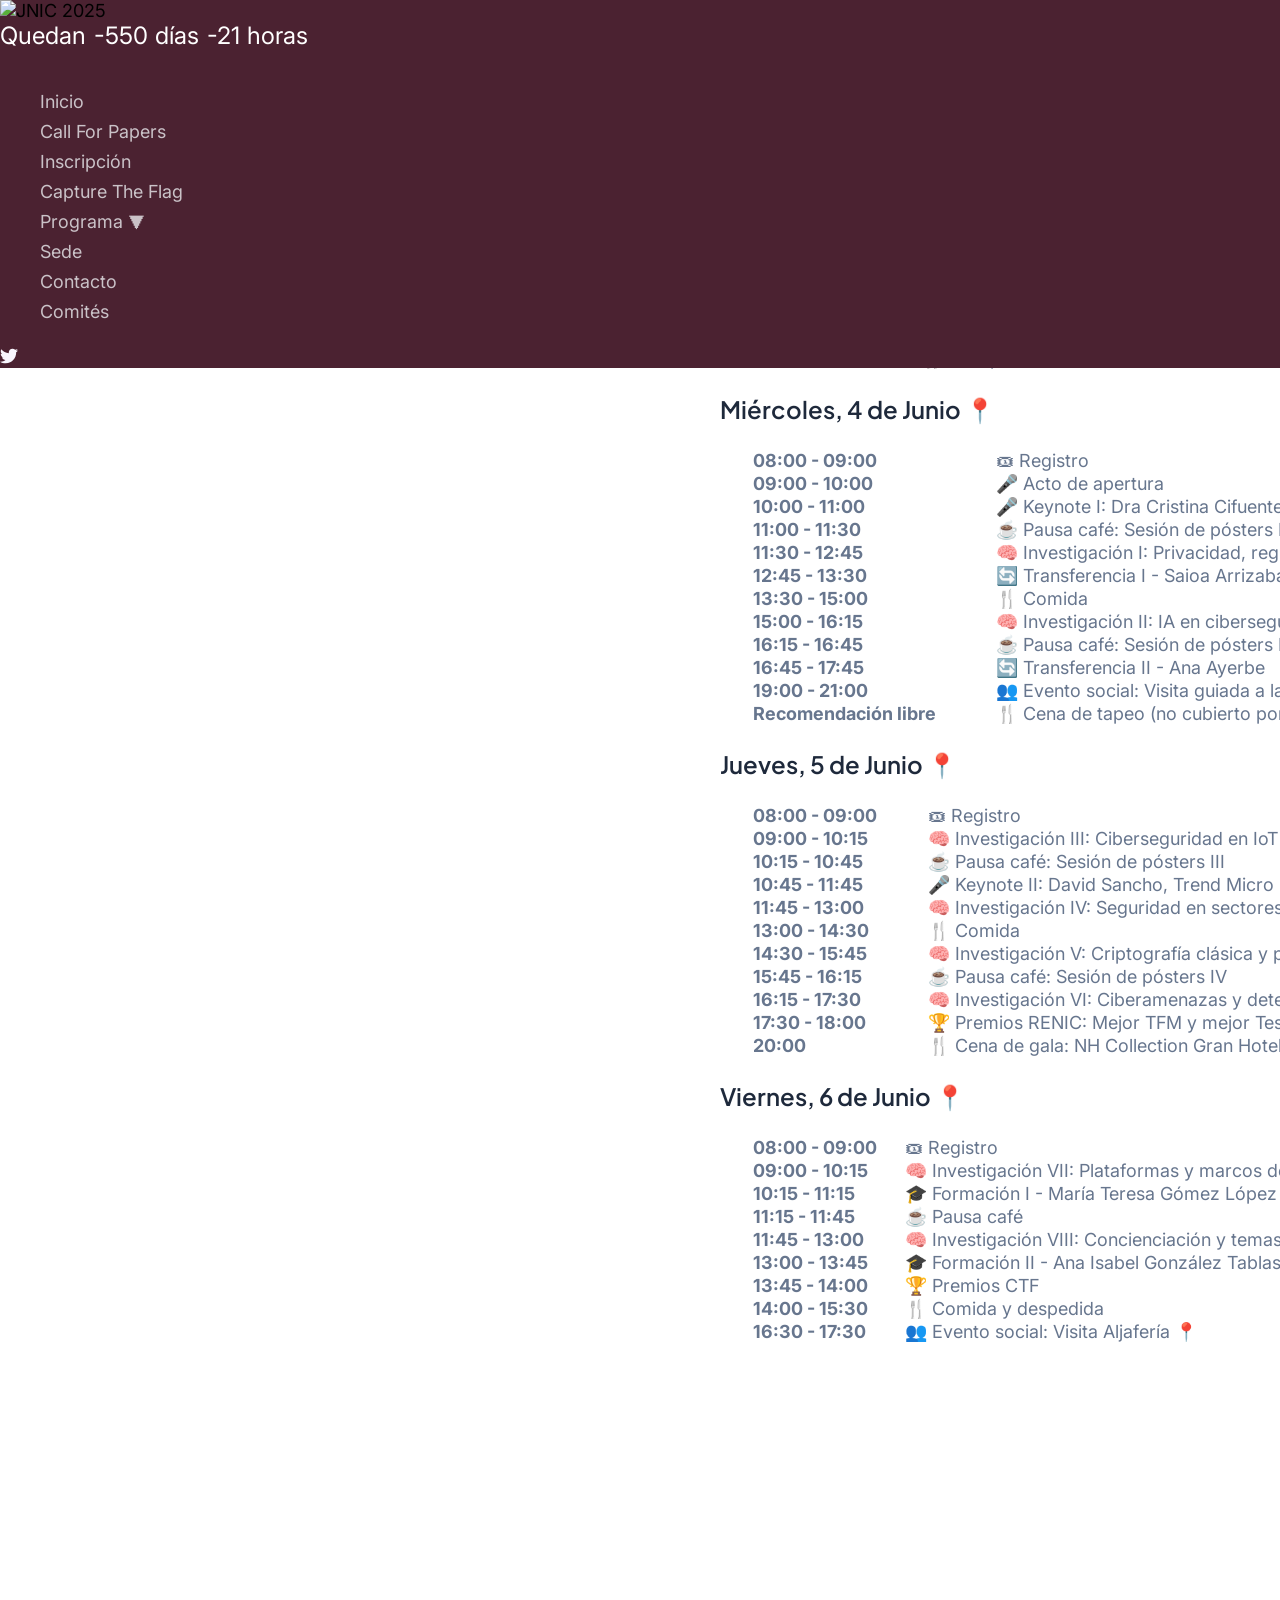
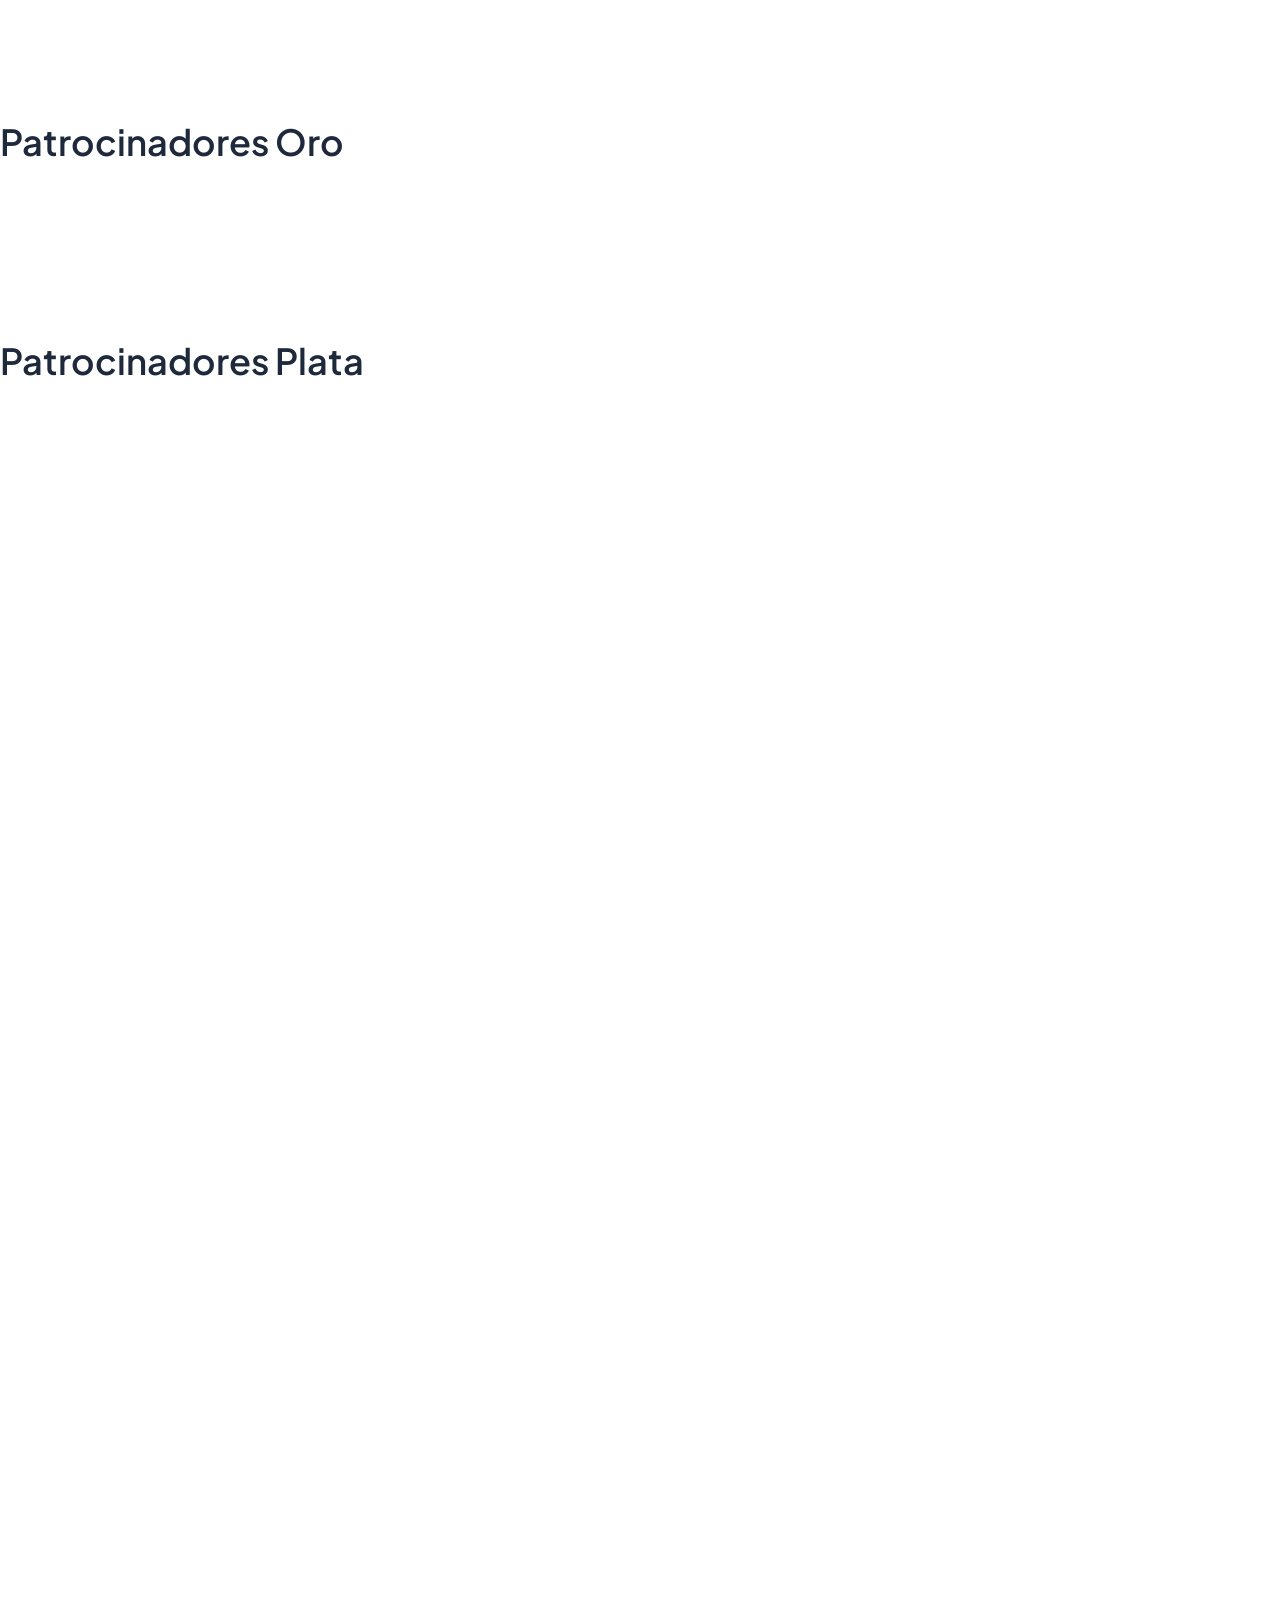
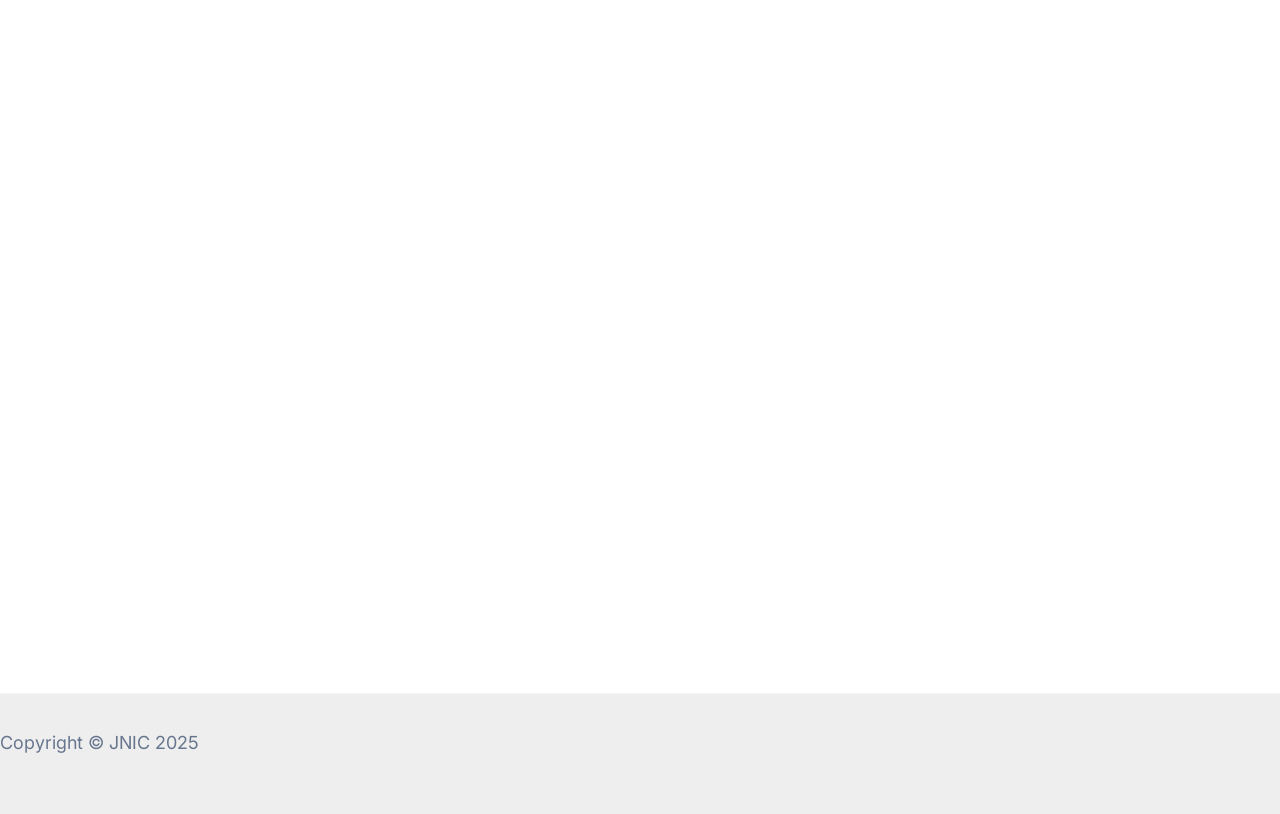
==== agenda/index.html @ 179fc5c1 "Session moderator added" ====
<!DOCTYPE html>
<html lang="en-US">

<head>
	<meta charset="UTF-8">
	<meta name="viewport" content="width=device-width, initial-scale=1">

	<title>Agenda - JNIC 2025</title>
	<meta name="robots" content="max-image-preview:large">
	<link rel="dns-prefetch" href="//fonts.googleapis.com">


	<link rel="stylesheet" id="astra-theme-css-css"
		href="https://2025.jnic.es/wp-content/themes/astra/assets/css/minified/main.min.css" media="all">
	<style id="astra-theme-css-inline-css">
		:root {
			--ast-container-default-xlg-padding: 3em;
			--ast-container-default-lg-padding: 3em;
			--ast-container-default-slg-padding: 2em;
			--ast-container-default-md-padding: 3em;
			--ast-container-default-sm-padding: 3em;
			--ast-container-default-xs-padding: 2.4em;
			--ast-container-default-xxs-padding: 1.8em;
			--ast-code-block-background: #ECEFF3;
			--ast-comment-inputs-background: #F9FAFB;
		}

		html {
			font-size: 112.5%;
		}

		a {
			color: var(--ast-global-color-0);
		}

		a:hover,
		a:focus {
			color: var(--ast-global-color-1);
		}

		body,
		button,
		input,
		select,
		textarea,
		.ast-button,
		.ast-custom-button {
			font-family: 'Inter', sans-serif;
			font-weight: inherit;
			font-size: 18px;
			font-size: 1rem;
		}

		blockquote {
			color: var(--ast-global-color-3);
		}

		h1,
		.entry-content h1,
		h2,
		.entry-content h2,
		h3,
		.entry-content h3,
		h4,
		.entry-content h4,
		h5,
		.entry-content h5,
		h6,
		.entry-content h6,
		.site-title,
		.site-title a {
			font-family: 'Plus Jakarta Sans', sans-serif;
			font-weight: 600;
		}

		.site-title {
			font-size: 35px;
			font-size: 1.9444444444444rem;
			display: none;
		}

		header .custom-logo-link img {
			max-width: 266px;
		}

		.astra-logo-svg {
			width: 266px;
		}

		.site-header .site-description {
			font-size: 15px;
			font-size: 0.83333333333333rem;
			display: none;
		}

		.entry-title {
			font-size: 30px;
			font-size: 1.6666666666667rem;
		}

		h1,
		.entry-content h1 {
			font-size: 64px;
			font-size: 3.5555555555556rem;
			font-weight: 600;
			font-family: 'Plus Jakarta Sans', sans-serif;
		}

		h2,
		.entry-content h2 {
			font-size: 48px;
			font-size: 2.6666666666667rem;
			font-weight: 600;
			font-family: 'Plus Jakarta Sans', sans-serif;
		}

		h3,
		.entry-content h3 {
			font-size: 24px;
			font-size: 1.3333333333333rem;
			font-weight: 600;
			font-family: 'Plus Jakarta Sans', sans-serif;
		}

		h4,
		.entry-content h4 {
			font-size: 20px;
			font-size: 1.1111111111111rem;
			font-weight: 600;
			font-family: 'Plus Jakarta Sans', sans-serif;
		}

		h5,
		.entry-content h5 {
			font-size: 18px;
			font-size: 1rem;
			font-weight: 600;
			font-family: 'Plus Jakarta Sans', sans-serif;
		}

		h6,
		.entry-content h6 {
			font-size: 15px;
			font-size: 0.83333333333333rem;
			font-weight: 600;
			font-family: 'Plus Jakarta Sans', sans-serif;
		}

		::selection {
			background-color: var(--ast-global-color-0);
			color: #ffffff;
		}

		body,
		h1,
		.entry-title a,
		.entry-content h1,
		h2,
		.entry-content h2,
		h3,
		.entry-content h3,
		h4,
		.entry-content h4,
		h5,
		.entry-content h5,
		h6,
		.entry-content h6 {
			color: var(--ast-global-color-3);
		}

		.tagcloud a:hover,
		.tagcloud a:focus,
		.tagcloud a.current-item {
			color: #ffffff;
			border-color: var(--ast-global-color-0);
			background-color: var(--ast-global-color-0);
		}

		input:focus,
		input[type="text"]:focus,
		input[type="email"]:focus,
		input[type="url"]:focus,
		input[type="password"]:focus,
		input[type="reset"]:focus,
		input[type="search"]:focus,
		textarea:focus {
			border-color: var(--ast-global-color-0);
		}

		input[type="radio"]:checked,
		input[type=reset],
		input[type="checkbox"]:checked,
		input[type="checkbox"]:hover:checked,
		input[type="checkbox"]:focus:checked,
		input[type=range]::-webkit-slider-thumb {
			border-color: var(--ast-global-color-0);
			background-color: var(--ast-global-color-0);
			box-shadow: none;
		}

		.site-footer a:hover+.post-count,
		.site-footer a:focus+.post-count {
			background: var(--ast-global-color-0);
			border-color: var(--ast-global-color-0);
		}

		.single .nav-links .nav-previous,
		.single .nav-links .nav-next {
			color: var(--ast-global-color-0);
		}

		.entry-meta,
		.entry-meta * {
			line-height: 1.45;
			color: var(--ast-global-color-0);
		}

		.entry-meta a:hover,
		.entry-meta a:hover *,
		.entry-meta a:focus,
		.entry-meta a:focus *,
		.page-links>.page-link,
		.page-links .page-link:hover,
		.post-navigation a:hover {
			color: var(--ast-global-color-1);
		}

		#cat option,
		.secondary .calendar_wrap thead a,
		.secondary .calendar_wrap thead a:visited {
			color: var(--ast-global-color-0);
		}

		.secondary .calendar_wrap #today,
		.ast-progress-val span {
			background: var(--ast-global-color-0);
		}

		.secondary a:hover+.post-count,
		.secondary a:focus+.post-count {
			background: var(--ast-global-color-0);
			border-color: var(--ast-global-color-0);
		}

		.calendar_wrap #today>a {
			color: #ffffff;
		}

		.page-links .page-link,
		.single .post-navigation a {
			color: var(--ast-global-color-0);
		}

		.ast-archive-title {
			color: var(--ast-global-color-2);
		}

		.widget-title,
		.widget .wp-block-heading {
			font-size: 25px;
			font-size: 1.3888888888889rem;
			color: var(--ast-global-color-2);
		}

		.ast-single-post .entry-content a,
		.ast-comment-content a:not(.ast-comment-edit-reply-wrap a) {
			text-decoration: underline;
		}

		.ast-single-post .wp-block-button .wp-block-button__link,
		.ast-single-post .elementor-button-wrapper .elementor-button,
		.ast-single-post .entry-content .uagb-tab a,
		.ast-single-post .entry-content .uagb-ifb-cta a,
		.ast-single-post .entry-content .wp-block-uagb-buttons a,
		.ast-single-post .entry-content .uabb-module-content a,
		.ast-single-post .entry-content .uagb-post-grid a,
		.ast-single-post .entry-content .uagb-timeline a,
		.ast-single-post .entry-content .uagb-toc__wrap a,
		.ast-single-post .entry-content .uagb-taxomony-box a,
		.ast-single-post .entry-content .woocommerce a,
		.entry-content .wp-block-latest-posts>li>a,
		.ast-single-post .entry-content .wp-block-file__button {
			text-decoration: none;
		}

		a:focus-visible,
		.ast-menu-toggle:focus-visible,
		.site .skip-link:focus-visible,
		.wp-block-loginout input:focus-visible,
		.wp-block-search.wp-block-search__button-inside .wp-block-search__inside-wrapper,
		.ast-header-navigation-arrow:focus-visible,
		.woocommerce .wc-proceed-to-checkout>.checkout-button:focus-visible,
		.woocommerce .woocommerce-MyAccount-navigation ul li a:focus-visible,
		.ast-orders-table__row .ast-orders-table__cell:focus-visible,
		.woocommerce .woocommerce-order-details .order-again>.button:focus-visible,
		.woocommerce .woocommerce-message a.button.wc-forward:focus-visible,
		.woocommerce #minus_qty:focus-visible,
		.woocommerce #plus_qty:focus-visible,
		a#ast-apply-coupon:focus-visible,
		.woocommerce .woocommerce-info a:focus-visible,
		.woocommerce .astra-shop-summary-wrap a:focus-visible,
		.woocommerce a.wc-forward:focus-visible,
		#ast-apply-coupon:focus-visible,
		.woocommerce-js .woocommerce-mini-cart-item a.remove:focus-visible {
			outline-style: dotted;
			outline-color: inherit;
			outline-width: thin;
			border-color: transparent;
		}

		input:focus,
		input[type="text"]:focus,
		input[type="email"]:focus,
		input[type="url"]:focus,
		input[type="password"]:focus,
		input[type="reset"]:focus,
		input[type="search"]:focus,
		input[type="number"]:focus,
		textarea:focus,
		.wp-block-search__input:focus,
		[data-section="section-header-mobile-trigger"] .ast-button-wrap .ast-mobile-menu-trigger-minimal:focus,
		.ast-mobile-popup-drawer.active .menu-toggle-close:focus,
		.woocommerce-ordering select.orderby:focus,
		#ast-scroll-top:focus,
		#coupon_code:focus,
		.woocommerce-page #comment:focus,
		.woocommerce #reviews #respond input#submit:focus,
		.woocommerce a.add_to_cart_button:focus,
		.woocommerce .button.single_add_to_cart_button:focus,
		.woocommerce .woocommerce-cart-form button:focus,
		.woocommerce .woocommerce-cart-form__cart-item .quantity .qty:focus,
		.woocommerce .woocommerce-billing-fields .woocommerce-billing-fields__field-wrapper .woocommerce-input-wrapper>.input-text:focus,
		.woocommerce #order_comments:focus,
		.woocommerce #place_order:focus,
		.woocommerce .woocommerce-address-fields .woocommerce-address-fields__field-wrapper .woocommerce-input-wrapper>.input-text:focus,
		.woocommerce .woocommerce-MyAccount-content form button:focus,
		.woocommerce .woocommerce-MyAccount-content .woocommerce-EditAccountForm .woocommerce-form-row .woocommerce-Input.input-text:focus,
		.woocommerce .ast-woocommerce-container .woocommerce-pagination ul.page-numbers li a:focus,
		body #content .woocommerce form .form-row .select2-container--default .select2-selection--single:focus,
		#ast-coupon-code:focus,
		.woocommerce.woocommerce-js .quantity input[type=number]:focus,
		.woocommerce-js .woocommerce-mini-cart-item .quantity input[type=number]:focus,
		.woocommerce p#ast-coupon-trigger:focus {
			border-style: dotted;
			border-color: inherit;
			border-width: thin;
			outline-color: transparent;
		}

		.site-logo-img img {
			transition: all 0.2s linear;
		}

		.ast-header-break-point #ast-desktop-header {
			display: none;
		}

		@media (min-width:921px) {
			#ast-mobile-header {
				display: none;
			}
		}

		.wp-block-buttons.aligncenter {
			justify-content: center;
		}

		@media (max-width:921px) {

			.ast-theme-transparent-header #primary,
			.ast-theme-transparent-header #secondary {
				padding: 0;
			}
		}

		@media (max-width:921px) {
			.ast-plain-container.ast-no-sidebar #primary {
				padding: 0;
			}
		}

		.ast-plain-container.ast-no-sidebar #primary {
			margin-top: 0;
			margin-bottom: 0;
		}

		.wp-block-button.is-style-outline .wp-block-button__link {
			border-color: rgba(242, 0, 0, 0.87);
			border-top-width: 0px;
			border-right-width: 0px;
			border-bottom-width: 0px;
			border-left-width: 0px;
		}

		div.wp-block-button.is-style-outline>.wp-block-button__link:not(.has-text-color),
		div.wp-block-button.wp-block-button__link.is-style-outline:not(.has-text-color) {
			color: rgba(242, 0, 0, 0.87);
		}

		.wp-block-button.is-style-outline .wp-block-button__link:hover,
		div.wp-block-button.is-style-outline .wp-block-button__link:focus,
		div.wp-block-button.is-style-outline>.wp-block-button__link:not(.has-text-color):hover,
		div.wp-block-button.wp-block-button__link.is-style-outline:not(.has-text-color):hover {
			color: var(--ast-global-color-6);
			background-color: rgba(217, 0, 0, 0.89);
			border-color: rgba(217, 0, 0, 0.89);
		}

		.post-page-numbers.current .page-link,
		.ast-pagination .page-numbers.current {
			color: #ffffff;
			border-color: var(--ast-global-color-0);
			background-color: var(--ast-global-color-0);
			border-radius: 2px;
		}

		.wp-block-button.is-style-outline .wp-block-button__link {
			border-top-width: 0px;
			border-right-width: 0px;
			border-bottom-width: 0px;
			border-left-width: 0px;
		}

		h1.widget-title {
			font-weight: 600;
		}

		h2.widget-title {
			font-weight: 600;
		}

		h3.widget-title {
			font-weight: 600;
		}

		#page {
			display: flex;
			flex-direction: column;
			min-height: 100vh;
		}

		.ast-404-layout-1 h1.page-title {
			color: var(--ast-global-color-2);
		}

		.single .post-navigation a {
			line-height: 1em;
			height: inherit;
		}

		.error-404 .page-sub-title {
			font-size: 1.5rem;
			font-weight: inherit;
		}

		.search .site-content .content-area .search-form {
			margin-bottom: 0;
		}

		#page .site-content {
			flex-grow: 1;
		}

		.widget {
			margin-bottom: 1.25em;
		}

		#secondary li {
			line-height: 1.5em;
		}

		#secondary .wp-block-group h2 {
			margin-bottom: 0.7em;
		}

		#secondary h2 {
			font-size: 1.7rem;
		}

		.ast-separate-container .ast-article-post,
		.ast-separate-container .ast-article-single,
		.ast-separate-container .ast-comment-list li.depth-1,
		.ast-separate-container .comment-respond {
			padding: 3em;
		}

		.ast-separate-container .ast-article-single .ast-article-single {
			padding: 0;
		}

		.ast-article-single .wp-block-post-template-is-layout-grid {
			padding-left: 0;
		}

		.ast-separate-container .ast-comment-list li.depth-1,
		.hentry {
			margin-bottom: 2em;
		}

		.ast-separate-container .ast-archive-description,
		.ast-separate-container .ast-author-box {
			border-bottom: 1px solid var(--ast-border-color);
		}

		.ast-separate-container .comments-title {
			padding: 2em 2em 0 2em;
		}

		.ast-page-builder-template .comment-form-textarea,
		.ast-comment-formwrap .ast-grid-common-col {
			padding: 0;
		}

		.ast-comment-formwrap {
			padding: 0 20px;
			display: inline-flex;
			column-gap: 20px;
		}

		.archive.ast-page-builder-template .entry-header {
			margin-top: 2em;
		}

		.ast-page-builder-template .ast-comment-formwrap {
			width: 100%;
		}

		.entry-title {
			margin-bottom: 0.5em;
		}

		.ast-archive-description p {
			font-size: inherit;
			font-weight: inherit;
			line-height: inherit;
		}

		@media (min-width:921px) {

			.ast-left-sidebar.ast-page-builder-template #secondary,
			.archive.ast-right-sidebar.ast-page-builder-template .site-main {
				padding-left: 20px;
				padding-right: 20px;
			}
		}

		@media (max-width:544px) {
			.ast-comment-formwrap.ast-row {
				column-gap: 10px;
				display: inline-block;
			}

			#ast-commentform .ast-grid-common-col {
				position: relative;
				width: 100%;
			}
		}

		@media (min-width:1201px) {

			.ast-separate-container .ast-article-post,
			.ast-separate-container .ast-article-single,
			.ast-separate-container .ast-author-box,
			.ast-separate-container .ast-404-layout-1,
			.ast-separate-container .no-results {
				padding: 3em;
			}
		}

		@media (max-width:921px) {

			.ast-separate-container #primary,
			.ast-separate-container #secondary {
				padding: 1.5em 0;
			}

			#primary,
			#secondary {
				padding: 1.5em 0;
				margin: 0;
			}

			.ast-left-sidebar #content>.ast-container {
				display: flex;
				flex-direction: column-reverse;
				width: 100%;
			}
		}

		@media (min-width:922px) {

			.ast-separate-container.ast-right-sidebar #primary,
			.ast-separate-container.ast-left-sidebar #primary {
				border: 0;
			}

			.search-no-results.ast-separate-container #primary {
				margin-bottom: 4em;
			}
		}

		.wp-block-button .wp-block-button__link {
			color: var(--ast-global-color-6);
		}

		.wp-block-button .wp-block-button__link:hover,
		.wp-block-button .wp-block-button__link:focus {
			color: var(--ast-global-color-6);
			background-color: rgba(217, 0, 0, 0.89);
			border-color: rgba(217, 0, 0, 0.89);
		}

		.wp-block-button .wp-block-button__link,
		.wp-block-search .wp-block-search__button,
		body .wp-block-file .wp-block-file__button {
			border-style: solid;
			border-top-width: 0px;
			border-right-width: 0px;
			border-left-width: 0px;
			border-bottom-width: 0px;
			border-color: rgba(242, 0, 0, 0.87);
			background-color: rgba(242, 0, 0, 0.87);
			color: var(--ast-global-color-6);
			font-family: inherit;
			font-weight: 600;
			line-height: 1em;
			font-size: 20px;
			font-size: 1.1111111111111rem;
			border-top-left-radius: 30px;
			border-top-right-radius: 30px;
			border-bottom-right-radius: 30px;
			border-bottom-left-radius: 30px;
			padding-top: 10px;
			padding-right: 20px;
			padding-bottom: 10px;
			padding-left: 20px;
		}

		.menu-toggle,
		button,
		.ast-button,
		.ast-custom-button,
		.button,
		input#submit,
		input[type="button"],
		input[type="submit"],
		input[type="reset"],
		#comments .submit,
		.search .search-submit,
		form[CLASS*="wp-block-search__"].wp-block-search .wp-block-search__inside-wrapper .wp-block-search__button,
		body .wp-block-file .wp-block-file__button,
		.search .search-submit,
		.woocommerce-js a.button,
		.woocommerce button.button,
		.woocommerce .woocommerce-message a.button,
		.woocommerce #respond input#submit.alt,
		.woocommerce input.button.alt,
		.woocommerce input.button,
		.woocommerce input.button:disabled,
		.woocommerce input.button:disabled[disabled],
		.woocommerce input.button:disabled:hover,
		.woocommerce input.button:disabled[disabled]:hover,
		.woocommerce #respond input#submit,
		.woocommerce button.button.alt.disabled,
		.wc-block-grid__products .wc-block-grid__product .wp-block-button__link,
		.wc-block-grid__product-onsale,
		[CLASS*="wc-block"] button,
		.woocommerce-js .astra-cart-drawer .astra-cart-drawer-content .woocommerce-mini-cart__buttons .button:not(.checkout):not(.ast-continue-shopping),
		.woocommerce-js .astra-cart-drawer .astra-cart-drawer-content .woocommerce-mini-cart__buttons a.checkout,
		.woocommerce button.button.alt.disabled.wc-variation-selection-needed {
			border-style: solid;
			border-top-width: 0px;
			border-right-width: 0px;
			border-left-width: 0px;
			border-bottom-width: 0px;
			color: var(--ast-global-color-6);
			border-color: rgba(242, 0, 0, 0.87);
			background-color: rgba(242, 0, 0, 0.87);
			padding-top: 10px;
			padding-right: 20px;
			padding-bottom: 10px;
			padding-left: 20px;
			font-family: inherit;
			font-weight: 600;
			font-size: 20px;
			font-size: 1.1111111111111rem;
			line-height: 1em;
			border-top-left-radius: 30px;
			border-top-right-radius: 30px;
			border-bottom-right-radius: 30px;
			border-bottom-left-radius: 30px;
		}

		button:focus,
		.menu-toggle:hover,
		button:hover,
		.ast-button:hover,
		.ast-custom-button:hover .button:hover,
		.ast-custom-button:hover,
		input[type=reset]:hover,
		input[type=reset]:focus,
		input#submit:hover,
		input#submit:focus,
		input[type="button"]:hover,
		input[type="button"]:focus,
		input[type="submit"]:hover,
		input[type="submit"]:focus,
		form[CLASS*="wp-block-search__"].wp-block-search .wp-block-search__inside-wrapper .wp-block-search__button:hover,
		form[CLASS*="wp-block-search__"].wp-block-search .wp-block-search__inside-wrapper .wp-block-search__button:focus,
		body .wp-block-file .wp-block-file__button:hover,
		body .wp-block-file .wp-block-file__button:focus,
		.woocommerce-js a.button:hover,
		.woocommerce button.button:hover,
		.woocommerce .woocommerce-message a.button:hover,
		.woocommerce #respond input#submit:hover,
		.woocommerce #respond input#submit.alt:hover,
		.woocommerce input.button.alt:hover,
		.woocommerce input.button:hover,
		.woocommerce button.button.alt.disabled:hover,
		.wc-block-grid__products .wc-block-grid__product .wp-block-button__link:hover,
		[CLASS*="wc-block"] button:hover,
		.woocommerce-js .astra-cart-drawer .astra-cart-drawer-content .woocommerce-mini-cart__buttons .button:not(.checkout):not(.ast-continue-shopping):hover,
		.woocommerce-js .astra-cart-drawer .astra-cart-drawer-content .woocommerce-mini-cart__buttons a.checkout:hover,
		.woocommerce button.button.alt.disabled.wc-variation-selection-needed:hover {
			color: var(--ast-global-color-6);
			background-color: rgba(217, 0, 0, 0.89);
			border-color: rgba(217, 0, 0, 0.89);
		}

		form[CLASS*="wp-block-search__"].wp-block-search .wp-block-search__inside-wrapper .wp-block-search__button.has-icon {
			padding-top: calc(10px - 3px);
			padding-right: calc(20px - 3px);
			padding-bottom: calc(10px - 3px);
			padding-left: calc(20px - 3px);
		}

		@media (max-width:921px) {
			.ast-mobile-header-stack .main-header-bar .ast-search-menu-icon {
				display: inline-block;
			}

			.ast-header-break-point.ast-header-custom-item-outside .ast-mobile-header-stack .main-header-bar .ast-search-icon {
				margin: 0;
			}

			.ast-comment-avatar-wrap img {
				max-width: 2.5em;
			}

			.ast-separate-container .ast-comment-list li.depth-1 {
				padding: 1.5em 2.14em;
			}

			.ast-separate-container .comment-respond {
				padding: 2em 2.14em;
			}

			.ast-comment-meta {
				padding: 0 1.8888em 1.3333em;
			}
		}

		@media (min-width:544px) {
			.ast-container {
				max-width: 100%;
			}
		}

		@media (max-width:544px) {

			.ast-separate-container .ast-article-post,
			.ast-separate-container .ast-article-single,
			.ast-separate-container .comments-title,
			.ast-separate-container .ast-archive-description {
				padding: 1.5em 1em;
			}

			.ast-separate-container #content .ast-container {
				padding-left: 0.54em;
				padding-right: 0.54em;
			}

			.ast-separate-container .ast-comment-list li.depth-1 {
				padding: 1.5em 1em;
				margin-bottom: 1.5em;
			}

			.ast-separate-container .ast-comment-list .bypostauthor {
				padding: .5em;
			}

			.ast-search-menu-icon.ast-dropdown-active .search-field {
				width: 170px;
			}
		}

		@media (max-width:921px) {
			.site-title {
				display: none;
			}

			.site-header .site-description {
				display: none;
			}

			.entry-title {
				font-size: 30px;
			}

			h1,
			.entry-content h1 {
				font-size: 30px;
			}

			h2,
			.entry-content h2 {
				font-size: 25px;
			}

			h3,
			.entry-content h3 {
				font-size: 20px;
			}
		}

		@media (max-width:544px) {
			.site-title {
				display: none;
			}

			.site-header .site-description {
				display: none;
			}

			.entry-title {
				font-size: 30px;
			}

			h1,
			.entry-content h1 {
				font-size: 30px;
			}

			h2,
			.entry-content h2 {
				font-size: 25px;
			}

			h3,
			.entry-content h3 {
				font-size: 20px;
			}
		}

		@media (max-width:921px) {
			html {
				font-size: 102.6%;
			}
		}

		@media (max-width:544px) {
			html {
				font-size: 102.6%;
			}
		}

		@media (min-width:922px) {
			.ast-container {
				max-width: 1960px;
			}
		}

		@media (min-width:922px) {
			.site-content .ast-container {
				display: flex;
			}
		}

		@media (max-width:921px) {
			.site-content .ast-container {
				flex-direction: column;
			}
		}

		@media (min-width:922px) {

			.main-header-menu .sub-menu .menu-item.ast-left-align-sub-menu:hover>.sub-menu,
			.main-header-menu .sub-menu .menu-item.ast-left-align-sub-menu.focus>.sub-menu {
				margin-left: -0px;
			}
		}

		.ast-theme-transparent-header [data-section="section-header-mobile-trigger"] .ast-button-wrap .ast-mobile-menu-trigger-minimal {
			background: transparent;
		}

		.entry-content li>p {
			margin-bottom: 0;
		}

		blockquote,
		cite {
			font-style: initial;
		}

		.wp-block-file {
			display: flex;
			align-items: center;
			flex-wrap: wrap;
			justify-content: space-between;
		}

		.wp-block-pullquote {
			border: none;
		}

		.wp-block-pullquote blockquote::before {
			content: "\201D";
			font-family: "Helvetica", sans-serif;
			display: flex;
			transform: rotate(180deg);
			font-size: 6rem;
			font-style: normal;
			line-height: 1;
			font-weight: bold;
			align-items: center;
			justify-content: center;
		}

		.has-text-align-right>blockquote::before {
			justify-content: flex-start;
		}

		.has-text-align-left>blockquote::before {
			justify-content: flex-end;
		}

		figure.wp-block-pullquote.is-style-solid-color blockquote {
			max-width: 100%;
			text-align: inherit;
		}

		html body {
			--wp--custom--ast-default-block-top-padding: 100px;
			--wp--custom--ast-default-block-right-padding: 80px;
			--wp--custom--ast-default-block-bottom-padding: 100px;
			--wp--custom--ast-default-block-left-padding: 80px;
			--wp--custom--ast-container-width: 1920px;
			--wp--custom--ast-content-width-size: 1920px;
			--wp--custom--ast-wide-width-size: calc(1920px + var(--wp--custom--ast-default-block-left-padding) + var(--wp--custom--ast-default-block-right-padding));
		}

		.ast-narrow-container {
			--wp--custom--ast-content-width-size: 1000px;
			--wp--custom--ast-wide-width-size: 1000px;
		}

		@media(max-width: 921px) {
			html body {
				--wp--custom--ast-default-block-top-padding: 50px;
				--wp--custom--ast-default-block-right-padding: 50px;
				--wp--custom--ast-default-block-bottom-padding: 50px;
				--wp--custom--ast-default-block-left-padding: 50px;
			}
		}

		@media(max-width: 544px) {
			html body {
				--wp--custom--ast-default-block-top-padding: 50px;
				--wp--custom--ast-default-block-right-padding: 30px;
				--wp--custom--ast-default-block-bottom-padding: 50px;
				--wp--custom--ast-default-block-left-padding: 30px;
			}
		}

		.entry-content>.wp-block-group,
		.entry-content>.wp-block-cover,
		.entry-content>.wp-block-columns {
			padding-top: var(--wp--custom--ast-default-block-top-padding);
			padding-right: var(--wp--custom--ast-default-block-right-padding);
			padding-bottom: var(--wp--custom--ast-default-block-bottom-padding);
			padding-left: var(--wp--custom--ast-default-block-left-padding);
		}

		.ast-plain-container.ast-no-sidebar .entry-content>.alignfull,
		.ast-page-builder-template .ast-no-sidebar .entry-content>.alignfull {
			margin-left: calc(-50vw + 50%);
			margin-right: calc(-50vw + 50%);
			max-width: 100vw;
			width: 100vw;
		}

		.ast-plain-container.ast-no-sidebar .entry-content .alignfull .alignfull,
		.ast-page-builder-template.ast-no-sidebar .entry-content .alignfull .alignfull,
		.ast-plain-container.ast-no-sidebar .entry-content .alignfull .alignwide,
		.ast-page-builder-template.ast-no-sidebar .entry-content .alignfull .alignwide,
		.ast-plain-container.ast-no-sidebar .entry-content .alignwide .alignfull,
		.ast-page-builder-template.ast-no-sidebar .entry-content .alignwide .alignfull,
		.ast-plain-container.ast-no-sidebar .entry-content .alignwide .alignwide,
		.ast-page-builder-template.ast-no-sidebar .entry-content .alignwide .alignwide,
		.ast-plain-container.ast-no-sidebar .entry-content .wp-block-column .alignfull,
		.ast-page-builder-template.ast-no-sidebar .entry-content .wp-block-column .alignfull,
		.ast-plain-container.ast-no-sidebar .entry-content .wp-block-column .alignwide,
		.ast-page-builder-template.ast-no-sidebar .entry-content .wp-block-column .alignwide {
			margin-left: auto;
			margin-right: auto;
			width: 100%;
		}

		[ast-blocks-layout] .wp-block-separator:not(.is-style-dots) {
			height: 0;
		}

		[ast-blocks-layout] .wp-block-separator {
			margin: 20px auto;
		}

		[ast-blocks-layout] .wp-block-separator:not(.is-style-wide):not(.is-style-dots) {
			max-width: 100px;
		}

		[ast-blocks-layout] .wp-block-separator.has-background {
			padding: 0;
		}

		.entry-content[ast-blocks-layout]>* {
			max-width: var(--wp--custom--ast-content-width-size);
			margin-left: auto;
			margin-right: auto;
		}

		.entry-content[ast-blocks-layout]>.alignwide {
			max-width: var(--wp--custom--ast-wide-width-size);
		}

		.entry-content[ast-blocks-layout] .alignfull {
			max-width: none;
		}

		.entry-content .wp-block-columns {
			margin-bottom: 0;
		}

		blockquote {
			margin: 1.5em;
			border: none;
		}

		.wp-block-quote:not(.has-text-align-right):not(.has-text-align-center) {
			border-left: 5px solid rgba(0, 0, 0, 0.05);
		}

		.has-text-align-right>blockquote,
		blockquote.has-text-align-right {
			border-right: 5px solid rgba(0, 0, 0, 0.05);
		}

		.has-text-align-left>blockquote,
		blockquote.has-text-align-left {
			border-left: 5px solid rgba(0, 0, 0, 0.05);
		}

		.wp-block-site-tagline,
		.wp-block-latest-posts .read-more {
			margin-top: 15px;
		}

		.wp-block-loginout p label {
			display: block;
		}

		.wp-block-loginout p:not(.login-remember):not(.login-submit) input {
			width: 100%;
		}

		.wp-block-loginout input:focus {
			border-color: transparent;
		}

		.wp-block-loginout input:focus {
			outline: thin dotted;
		}

		.entry-content .wp-block-media-text .wp-block-media-text__content {
			padding: 0 0 0 8%;
		}

		.entry-content .wp-block-media-text.has-media-on-the-right .wp-block-media-text__content {
			padding: 0 8% 0 0;
		}

		.entry-content .wp-block-media-text.has-background .wp-block-media-text__content {
			padding: 8%;
		}

		.entry-content .wp-block-cover:not([class*="background-color"]) .wp-block-cover__inner-container,
		.entry-content .wp-block-cover:not([class*="background-color"]) .wp-block-cover-image-text,
		.entry-content .wp-block-cover:not([class*="background-color"]) .wp-block-cover-text,
		.entry-content .wp-block-cover-image:not([class*="background-color"]) .wp-block-cover__inner-container,
		.entry-content .wp-block-cover-image:not([class*="background-color"]) .wp-block-cover-image-text,
		.entry-content .wp-block-cover-image:not([class*="background-color"]) .wp-block-cover-text {
			color: var(--ast-global-color-5);
		}

		.wp-block-loginout .login-remember input {
			width: 1.1rem;
			height: 1.1rem;
			margin: 0 5px 4px 0;
			vertical-align: middle;
		}

		.wp-block-latest-posts>li>*:first-child,
		.wp-block-latest-posts:not(.is-grid)>li:first-child {
			margin-top: 0;
		}

		.wp-block-search__inside-wrapper .wp-block-search__input {
			padding: 0 10px;
			color: var(--ast-global-color-3);
			background: var(--ast-global-color-5);
			border-color: var(--ast-border-color);
		}

		.wp-block-latest-posts .read-more {
			margin-bottom: 1.5em;
		}

		.wp-block-search__no-button .wp-block-search__inside-wrapper .wp-block-search__input {
			padding-top: 5px;
			padding-bottom: 5px;
		}

		.wp-block-latest-posts .wp-block-latest-posts__post-date,
		.wp-block-latest-posts .wp-block-latest-posts__post-author {
			font-size: 1rem;
		}

		.wp-block-latest-posts>li>*,
		.wp-block-latest-posts:not(.is-grid)>li {
			margin-top: 12px;
			margin-bottom: 12px;
		}

		.ast-page-builder-template .entry-content[ast-blocks-layout]>*,
		.ast-page-builder-template .entry-content[ast-blocks-layout]>.alignfull>* {
			max-width: none;
		}

		.ast-page-builder-template .entry-content[ast-blocks-layout]>.alignwide>* {
			max-width: var(--wp--custom--ast-wide-width-size);
		}

		.ast-page-builder-template .entry-content[ast-blocks-layout]>.inherit-container-width>*,
		.ast-page-builder-template .entry-content[ast-blocks-layout]>*>*,
		.entry-content[ast-blocks-layout]>.wp-block-cover .wp-block-cover__inner-container {
			max-width: var(--wp--custom--ast-content-width-size);
			margin-left: auto;
			margin-right: auto;
		}

		.entry-content[ast-blocks-layout] .wp-block-cover:not(.alignleft):not(.alignright) {
			width: auto;
		}

		@media(max-width: 1200px) {

			.ast-separate-container .entry-content>.alignfull,
			.ast-separate-container .entry-content[ast-blocks-layout]>.alignwide,
			.ast-plain-container .entry-content[ast-blocks-layout]>.alignwide,
			.ast-plain-container .entry-content .alignfull {
				margin-left: calc(-1 * min(var(--ast-container-default-xlg-padding), 20px));
				margin-right: calc(-1 * min(var(--ast-container-default-xlg-padding), 20px));
			}
		}

		@media(min-width: 1201px) {
			.ast-separate-container .entry-content>.alignfull {
				margin-left: calc(-1 * var(--ast-container-default-xlg-padding));
				margin-right: calc(-1 * var(--ast-container-default-xlg-padding));
			}

			.ast-separate-container .entry-content[ast-blocks-layout]>.alignwide,
			.ast-plain-container .entry-content[ast-blocks-layout]>.alignwide {
				margin-left: calc(-1 * var(--wp--custom--ast-default-block-left-padding));
				margin-right: calc(-1 * var(--wp--custom--ast-default-block-right-padding));
			}
		}

		@media(min-width: 921px) {

			.ast-separate-container .entry-content .wp-block-group.alignwide:not(.inherit-container-width)> :where(:not(.alignleft):not(.alignright)),
			.ast-plain-container .entry-content .wp-block-group.alignwide:not(.inherit-container-width)> :where(:not(.alignleft):not(.alignright)) {
				max-width: calc(var(--wp--custom--ast-content-width-size) + 80px);
			}

			.ast-plain-container.ast-right-sidebar .entry-content[ast-blocks-layout] .alignfull,
			.ast-plain-container.ast-left-sidebar .entry-content[ast-blocks-layout] .alignfull {
				margin-left: -60px;
				margin-right: -60px;
			}
		}

		@media(min-width: 544px) {
			.entry-content>.alignleft {
				margin-right: 20px;
			}

			.entry-content>.alignright {
				margin-left: 20px;
			}
		}

		@media (max-width:544px) {
			.wp-block-columns .wp-block-column:not(:last-child) {
				margin-bottom: 20px;
			}

			.wp-block-latest-posts {
				margin: 0;
			}
		}

		@media(max-width: 600px) {

			.entry-content .wp-block-media-text .wp-block-media-text__content,
			.entry-content .wp-block-media-text.has-media-on-the-right .wp-block-media-text__content {
				padding: 8% 0 0;
			}

			.entry-content .wp-block-media-text.has-background .wp-block-media-text__content {
				padding: 8%;
			}
		}

		.ast-narrow-container .site-content .wp-block-uagb-image--align-full .wp-block-uagb-image__figure {
			max-width: 100%;
			margin-left: auto;
			margin-right: auto;
		}

		.entry-content ul,
		.entry-content ol {
			padding: revert;
			margin: revert;
		}

		:root .has-ast-global-color-0-color {
			color: var(--ast-global-color-0);
		}

		:root .has-ast-global-color-0-background-color {
			background-color: var(--ast-global-color-0);
		}

		:root .wp-block-button .has-ast-global-color-0-color {
			color: var(--ast-global-color-0);
		}

		:root .wp-block-button .has-ast-global-color-0-background-color {
			background-color: var(--ast-global-color-0);
		}

		:root .has-ast-global-color-1-color {
			color: var(--ast-global-color-1);
		}

		:root .has-ast-global-color-1-background-color {
			background-color: var(--ast-global-color-1);
		}

		:root .wp-block-button .has-ast-global-color-1-color {
			color: var(--ast-global-color-1);
		}

		:root .wp-block-button .has-ast-global-color-1-background-color {
			background-color: var(--ast-global-color-1);
		}

		:root .has-ast-global-color-2-color {
			color: var(--ast-global-color-2);
		}

		:root .has-ast-global-color-2-background-color {
			background-color: var(--ast-global-color-2);
		}

		:root .wp-block-button .has-ast-global-color-2-color {
			color: var(--ast-global-color-2);
		}

		:root .wp-block-button .has-ast-global-color-2-background-color {
			background-color: var(--ast-global-color-2);
		}

		:root .has-ast-global-color-3-color {
			color: var(--ast-global-color-3);
		}

		:root .has-ast-global-color-3-background-color {
			background-color: var(--ast-global-color-3);
		}

		:root .wp-block-button .has-ast-global-color-3-color {
			color: var(--ast-global-color-3);
		}

		:root .wp-block-button .has-ast-global-color-3-background-color {
			background-color: var(--ast-global-color-3);
		}

		:root .has-ast-global-color-4-color {
			color: var(--ast-global-color-4);
		}

		:root .has-ast-global-color-4-background-color {
			background-color: var(--ast-global-color-4);
		}

		:root .wp-block-button .has-ast-global-color-4-color {
			color: var(--ast-global-color-4);
		}

		:root .wp-block-button .has-ast-global-color-4-background-color {
			background-color: var(--ast-global-color-4);
		}

		:root .has-ast-global-color-5-color {
			color: var(--ast-global-color-5);
		}

		:root .has-ast-global-color-5-background-color {
			background-color: var(--ast-global-color-5);
		}

		:root .wp-block-button .has-ast-global-color-5-color {
			color: var(--ast-global-color-5);
		}

		:root .wp-block-button .has-ast-global-color-5-background-color {
			background-color: var(--ast-global-color-5);
		}

		:root .has-ast-global-color-6-color {
			color: var(--ast-global-color-6);
		}

		:root .has-ast-global-color-6-background-color {
			background-color: var(--ast-global-color-6);
		}

		:root .wp-block-button .has-ast-global-color-6-color {
			color: var(--ast-global-color-6);
		}

		:root .wp-block-button .has-ast-global-color-6-background-color {
			background-color: var(--ast-global-color-6);
		}

		:root .has-ast-global-color-7-color {
			color: var(--ast-global-color-7);
		}

		:root .has-ast-global-color-7-background-color {
			background-color: var(--ast-global-color-7);
		}

		:root .wp-block-button .has-ast-global-color-7-color {
			color: var(--ast-global-color-7);
		}

		:root .wp-block-button .has-ast-global-color-7-background-color {
			background-color: var(--ast-global-color-7);
		}

		:root .has-ast-global-color-8-color {
			color: var(--ast-global-color-8);
		}

		:root .has-ast-global-color-8-background-color {
			background-color: var(--ast-global-color-8);
		}

		:root .wp-block-button .has-ast-global-color-8-color {
			color: var(--ast-global-color-8);
		}

		:root .wp-block-button .has-ast-global-color-8-background-color {
			background-color: var(--ast-global-color-8);
		}

		:root {
			--ast-global-color-0: #000000;
			--ast-global-color-1: #f00606;
			--ast-global-color-2: #1e293b;
			--ast-global-color-3: #67768e;
			--ast-global-color-4: #f9f6fe;
			--ast-global-color-5: #FFFFFF;
			--ast-global-color-6: #F2F5F7;
			--ast-global-color-7: #d80101;
			--ast-global-color-8: #0f0101;
		}

		:root {
			--ast-border-color: rgba(0, 0, 0, 0);
		}

		.ast-single-entry-banner {
			-js-display: flex;
			display: flex;
			flex-direction: column;
			justify-content: center;
			text-align: center;
			position: relative;
			background: #eeeeee;
		}

		.ast-single-entry-banner[data-banner-layout="layout-1"] {
			max-width: 1920px;
			background: inherit;
			padding: 20px 0;
		}

		.ast-single-entry-banner[data-banner-width-type="custom"] {
			margin: 0 auto;
			width: 100%;
		}

		.ast-single-entry-banner+.site-content .entry-header {
			margin-bottom: 0;
		}

		header.entry-header .entry-title {
			font-weight: 600;
			font-size: 32px;
			font-size: 1.7777777777778rem;
		}

		header.entry-header>*:not(:last-child) {
			margin-bottom: 10px;
		}

		.ast-archive-entry-banner {
			-js-display: flex;
			display: flex;
			flex-direction: column;
			justify-content: center;
			text-align: center;
			position: relative;
			background: #eeeeee;
		}

		.ast-archive-entry-banner[data-banner-width-type="custom"] {
			margin: 0 auto;
			width: 100%;
		}

		.ast-archive-entry-banner[data-banner-layout="layout-1"] {
			background: inherit;
			padding: 20px 0;
			text-align: left;
		}

		body.archive .ast-archive-description {
			max-width: 1920px;
			width: 100%;
			text-align: left;
			padding-top: 3em;
			padding-right: 3em;
			padding-bottom: 3em;
			padding-left: 3em;
		}

		body.archive .ast-archive-description .ast-archive-title,
		body.archive .ast-archive-description .ast-archive-title * {
			font-weight: 600;
			font-size: 32px;
			font-size: 1.7777777777778rem;
		}

		body.archive .ast-archive-description>*:not(:last-child) {
			margin-bottom: 10px;
		}

		@media (max-width:921px) {
			body.archive .ast-archive-description {
				text-align: left;
			}
		}

		@media (max-width:544px) {
			body.archive .ast-archive-description {
				text-align: left;
			}
		}

		.ast-theme-transparent-header #masthead .site-logo-img .transparent-custom-logo .astra-logo-svg {
			width: 150px;
		}

		.ast-theme-transparent-header #masthead .site-logo-img .transparent-custom-logo img {
			max-width: 150px;
		}

		@media (max-width:921px) {
			.ast-theme-transparent-header #masthead .site-logo-img .transparent-custom-logo .astra-logo-svg {
				width: 120px;
			}

			.ast-theme-transparent-header #masthead .site-logo-img .transparent-custom-logo img {
				max-width: 120px;
			}
		}

		@media (max-width:543px) {
			.ast-theme-transparent-header #masthead .site-logo-img .transparent-custom-logo .astra-logo-svg {
				width: 100px;
			}

			.ast-theme-transparent-header #masthead .site-logo-img .transparent-custom-logo img {
				max-width: 100px;
			}
		}

		@media (min-width:921px) {
			.ast-theme-transparent-header #masthead {
				position: absolute;
				left: 0;
				right: 0;
			}

			.ast-theme-transparent-header .main-header-bar,
			.ast-theme-transparent-header.ast-header-break-point .main-header-bar {
				background: none;
			}

			body.elementor-editor-active.ast-theme-transparent-header #masthead,
			.fl-builder-edit .ast-theme-transparent-header #masthead,
			body.vc_editor.ast-theme-transparent-header #masthead,
			body.brz-ed.ast-theme-transparent-header #masthead {
				z-index: 0;
			}

			.ast-header-break-point.ast-replace-site-logo-transparent.ast-theme-transparent-header .custom-mobile-logo-link {
				display: none;
			}

			.ast-header-break-point.ast-replace-site-logo-transparent.ast-theme-transparent-header .transparent-custom-logo {
				display: inline-block;
			}

			.ast-theme-transparent-header .ast-above-header,
			.ast-theme-transparent-header .ast-above-header.ast-above-header-bar {
				background-image: none;
				background-color: transparent;
			}

			.ast-theme-transparent-header .ast-below-header {
				background-image: none;
				background-color: transparent;
			}
		}

		.ast-theme-transparent-header .main-header-bar,
		.ast-theme-transparent-header.ast-header-break-point .main-header-bar-wrap .main-header-menu,
		.ast-theme-transparent-header.ast-header-break-point .main-header-bar-wrap .main-header-bar,
		.ast-theme-transparent-header.ast-header-break-point .ast-mobile-header-wrap .main-header-bar {
			background-color: rgba(255, 255, 255, 0.11);
		}

		.ast-theme-transparent-header .main-header-bar .ast-search-menu-icon form {
			background-color: rgba(255, 255, 255, 0.11);
		}

		.ast-theme-transparent-header .ast-above-header,
		.ast-theme-transparent-header .ast-above-header.ast-above-header-bar,
		.ast-theme-transparent-header .ast-below-header,
		.ast-header-break-point.ast-theme-transparent-header .ast-above-header,
		.ast-header-break-point.ast-theme-transparent-header .ast-below-header {
			background-color: rgba(255, 255, 255, 0.11);
		}

		@media (max-width:921px) {
			.ast-theme-transparent-header #masthead {
				position: absolute;
				left: 0;
				right: 0;
			}

			.ast-theme-transparent-header .main-header-bar,
			.ast-theme-transparent-header.ast-header-break-point .main-header-bar {
				background: none;
			}

			body.elementor-editor-active.ast-theme-transparent-header #masthead,
			.fl-builder-edit .ast-theme-transparent-header #masthead,
			body.vc_editor.ast-theme-transparent-header #masthead,
			body.brz-ed.ast-theme-transparent-header #masthead {
				z-index: 0;
			}

			.ast-header-break-point.ast-replace-site-logo-transparent.ast-theme-transparent-header .custom-mobile-logo-link {
				display: none;
			}

			.ast-header-break-point.ast-replace-site-logo-transparent.ast-theme-transparent-header .transparent-custom-logo {
				display: inline-block;
			}

			.ast-theme-transparent-header .ast-above-header,
			.ast-theme-transparent-header .ast-above-header.ast-above-header-bar {
				background-image: none;
				background-color: transparent;
			}

			.ast-theme-transparent-header .ast-below-header {
				background-image: none;
				background-color: transparent;
			}
		}

		@media (max-width:921px) {

			.ast-theme-transparent-header .main-header-bar,
			.ast-theme-transparent-header.ast-header-break-point .main-header-bar-wrap .main-header-menu,
			.ast-theme-transparent-header.ast-header-break-point .main-header-bar-wrap .main-header-bar,
			.ast-theme-transparent-header.ast-header-break-point .ast-mobile-header-wrap .main-header-bar {
				background-color: rgba(255, 255, 255, 0.11);
			}

			.ast-theme-transparent-header .main-header-bar .ast-search-menu-icon form {
				background-color: rgba(255, 255, 255, 0.11);
			}

			.ast-theme-transparent-header .ast-above-header,
			.ast-theme-transparent-header .ast-above-header.ast-above-header-bar,
			.ast-theme-transparent-header .ast-below-header,
			.ast-header-break-point.ast-theme-transparent-header .ast-above-header,
			.ast-header-break-point.ast-theme-transparent-header .ast-below-header {
				background-color: rgba(255, 255, 255, 0.11);
			}

			.ast-theme-transparent-header .ast-builder-menu .main-header-menu,
			.ast-theme-transparent-header .ast-builder-menu .main-header-menu .menu-link,
			.ast-theme-transparent-header [CLASS*="ast-builder-menu-"] .main-header-menu .menu-item>.menu-link,
			.ast-theme-transparent-header .ast-masthead-custom-menu-items,
			.ast-theme-transparent-header .ast-masthead-custom-menu-items a,
			.ast-theme-transparent-header .ast-builder-menu .main-header-menu .menu-item>.ast-menu-toggle,
			.ast-theme-transparent-header .ast-builder-menu .main-header-menu .menu-item>.ast-menu-toggle,
			.ast-theme-transparent-header .main-header-menu .menu-link {
				color: var(--ast-global-color-2);
			}

			.ast-theme-transparent-header .ast-builder-menu .main-header-menu .menu-item:hover>.menu-link,
			.ast-theme-transparent-header .ast-builder-menu .main-header-menu .menu-item:hover>.ast-menu-toggle,
			.ast-theme-transparent-header .ast-builder-menu .main-header-menu .ast-masthead-custom-menu-items a:hover,
			.ast-theme-transparent-header .ast-builder-menu .main-header-menu .focus>.menu-link,
			.ast-theme-transparent-header .ast-builder-menu .main-header-menu .focus>.ast-menu-toggle,
			.ast-theme-transparent-header .ast-builder-menu .main-header-menu .current-menu-item>.menu-link,
			.ast-theme-transparent-header .ast-builder-menu .main-header-menu .current-menu-ancestor>.menu-link,
			.ast-theme-transparent-header .ast-builder-menu .main-header-menu .current-menu-item>.ast-menu-toggle,
			.ast-theme-transparent-header .ast-builder-menu .main-header-menu .current-menu-ancestor>.ast-menu-toggle,
			.ast-theme-transparent-header [CLASS*="ast-builder-menu-"] .main-header-menu .current-menu-item>.menu-link,
			.ast-theme-transparent-header [CLASS*="ast-builder-menu-"] .main-header-menu .current-menu-ancestor>.menu-link,
			.ast-theme-transparent-header [CLASS*="ast-builder-menu-"] .main-header-menu .current-menu-item>.ast-menu-toggle,
			.ast-theme-transparent-header [CLASS*="ast-builder-menu-"] .main-header-menu .current-menu-ancestor>.ast-menu-toggle,
			.ast-theme-transparent-header .main-header-menu .menu-item:hover>.menu-link,
			.ast-theme-transparent-header .main-header-menu .current-menu-item>.menu-link,
			.ast-theme-transparent-header .main-header-menu .current-menu-ancestor>.menu-link {
				color: var(--ast-global-color-0);
			}
		}

		@media (max-width:544px) {

			.ast-theme-transparent-header .main-header-bar,
			.ast-theme-transparent-header.ast-header-break-point .main-header-bar-wrap .main-header-menu,
			.ast-theme-transparent-header.ast-header-break-point .main-header-bar-wrap .main-header-bar,
			.ast-theme-transparent-header.ast-header-break-point .ast-mobile-header-wrap .main-header-bar {
				background-color: rgba(255, 255, 255, 0.11);
			}

			.ast-theme-transparent-header .main-header-bar .ast-search-menu-icon form {
				background-color: rgba(255, 255, 255, 0.11);
			}

			.ast-theme-transparent-header .ast-above-header,
			.ast-theme-transparent-header .ast-above-header.ast-above-header-bar,
			.ast-theme-transparent-header .ast-below-header,
			.ast-header-break-point.ast-theme-transparent-header .ast-above-header,
			.ast-header-break-point.ast-theme-transparent-header .ast-below-header {
				background-color: rgba(255, 255, 255, 0.11);
			}
		}

		.ast-theme-transparent-header #ast-desktop-header>[CLASS*="-header-wrap"]:nth-last-child(2)>[CLASS*="-header-bar"],
		.ast-theme-transparent-header.ast-header-break-point #ast-mobile-header>[CLASS*="-header-wrap"]:nth-last-child(2)>[CLASS*="-header-bar"] {
			border-bottom-width: 0px;
			border-bottom-style: solid;
		}

		.ast-breadcrumbs .trail-browse,
		.ast-breadcrumbs .trail-items,
		.ast-breadcrumbs .trail-items li {
			display: inline-block;
			margin: 0;
			padding: 0;
			border: none;
			background: inherit;
			text-indent: 0;
			text-decoration: none;
		}

		.ast-breadcrumbs .trail-browse {
			font-size: inherit;
			font-style: inherit;
			font-weight: inherit;
			color: inherit;
		}

		.ast-breadcrumbs .trail-items {
			list-style: none;
		}

		.trail-items li::after {
			padding: 0 0.3em;
			content: "\00bb";
		}

		.trail-items li:last-of-type::after {
			display: none;
		}

		h1,
		.entry-content h1,
		h2,
		.entry-content h2,
		h3,
		.entry-content h3,
		h4,
		.entry-content h4,
		h5,
		.entry-content h5,
		h6,
		.entry-content h6 {
			color: var(--ast-global-color-2);
		}

		.entry-title a {
			color: var(--ast-global-color-2);
		}

		@media (max-width:921px) {

			.ast-builder-grid-row-container.ast-builder-grid-row-tablet-3-firstrow .ast-builder-grid-row>*:first-child,
			.ast-builder-grid-row-container.ast-builder-grid-row-tablet-3-lastrow .ast-builder-grid-row>*:last-child {
				grid-column: 1 / -1;
			}
		}

		@media (max-width:544px) {

			.ast-builder-grid-row-container.ast-builder-grid-row-mobile-3-firstrow .ast-builder-grid-row>*:first-child,
			.ast-builder-grid-row-container.ast-builder-grid-row-mobile-3-lastrow .ast-builder-grid-row>*:last-child {
				grid-column: 1 / -1;
			}
		}

		.ast-builder-layout-element[data-section="title_tagline"] {
			display: flex;
		}

		@media (max-width:921px) {
			.ast-header-break-point .ast-builder-layout-element[data-section="title_tagline"] {
				display: flex;
			}
		}

		@media (max-width:544px) {
			.ast-header-break-point .ast-builder-layout-element[data-section="title_tagline"] {
				display: flex;
			}
		}

		.ast-builder-menu-1 {
			font-family: inherit;
			font-weight: inherit;
		}

		.ast-builder-menu-1 .menu-item>.menu-link {
			color: rgba(242, 245, 247, 0.76);
		}

		.ast-builder-menu-1 .menu-item>.ast-menu-toggle {
			color: rgba(242, 245, 247, 0.76);
		}

		.ast-builder-menu-1 .menu-item:hover>.menu-link,
		.ast-builder-menu-1 .inline-on-mobile .menu-item:hover>.ast-menu-toggle {
			color: var(--ast-global-color-5);
		}

		.ast-builder-menu-1 .menu-item:hover>.ast-menu-toggle {
			color: var(--ast-global-color-5);
		}

		.ast-builder-menu-1 .menu-item.current-menu-item>.menu-link,
		.ast-builder-menu-1 .inline-on-mobile .menu-item.current-menu-item>.ast-menu-toggle,
		.ast-builder-menu-1 .current-menu-ancestor>.menu-link {
			color: var(--ast-global-color-5);
		}

		.ast-builder-menu-1 .menu-item.current-menu-item>.ast-menu-toggle {
			color: var(--ast-global-color-5);
		}

		.ast-builder-menu-1 .sub-menu,
		.ast-builder-menu-1 .inline-on-mobile .sub-menu {
			border-top-width: 2px;
			border-bottom-width: 0px;
			border-right-width: 0px;
			border-left-width: 0px;
			border-color: var(--ast-global-color-0);
			border-style: solid;
			width: 1920px;
		}

		.ast-builder-menu-1 .main-header-menu>.menu-item>.sub-menu,
		.ast-builder-menu-1 .main-header-menu>.menu-item>.astra-full-megamenu-wrapper {
			margin-top: 100px;
		}

		.ast-desktop .ast-builder-menu-1 .main-header-menu>.menu-item>.sub-menu:before,
		.ast-desktop .ast-builder-menu-1 .main-header-menu>.menu-item>.astra-full-megamenu-wrapper:before {
			height: calc(100px + 5px);
		}

		.ast-desktop .ast-builder-menu-1 .menu-item .sub-menu .menu-link {
			border-style: none;
		}

		@media (max-width:921px) {
			.ast-header-break-point .ast-builder-menu-1 .menu-item.menu-item-has-children>.ast-menu-toggle {
				top: 0;
			}

			.ast-builder-menu-1 .inline-on-mobile .menu-item.menu-item-has-children>.ast-menu-toggle {
				right: -15px;
			}

			.ast-builder-menu-1 .menu-item-has-children>.menu-link:after {
				content: unset;
			}

			.ast-builder-menu-1 .main-header-menu>.menu-item>.sub-menu,
			.ast-builder-menu-1 .main-header-menu>.menu-item>.astra-full-megamenu-wrapper {
				margin-top: 0;
			}
		}

		@media (max-width:544px) {
			.ast-header-break-point .ast-builder-menu-1 .menu-item.menu-item-has-children>.ast-menu-toggle {
				top: 0;
			}

			.ast-builder-menu-1 .main-header-menu>.menu-item>.sub-menu,
			.ast-builder-menu-1 .main-header-menu>.menu-item>.astra-full-megamenu-wrapper {
				margin-top: 0;
			}
		}

		.ast-builder-menu-1 {
			display: flex;
		}

		@media (max-width:921px) {
			.ast-header-break-point .ast-builder-menu-1 {
				display: flex;
			}
		}

		@media (max-width:544px) {
			.ast-header-break-point .ast-builder-menu-1 {
				display: none;
			}
		}

		.ast-social-stack-desktop .ast-builder-social-element,
		.ast-social-stack-tablet .ast-builder-social-element,
		.ast-social-stack-mobile .ast-builder-social-element {
			margin-top: 6px;
			margin-bottom: 6px;
		}

		.social-show-label-true .ast-builder-social-element {
			width: auto;
			padding: 0 0.4em;
		}

		[data-section^="section-fb-social-icons-"] .footer-social-inner-wrap {
			text-align: center;
		}

		.ast-footer-social-wrap {
			width: 100%;
		}

		.ast-footer-social-wrap .ast-builder-social-element:first-child {
			margin-left: 0;
		}

		.ast-footer-social-wrap .ast-builder-social-element:last-child {
			margin-right: 0;
		}

		.ast-header-social-wrap .ast-builder-social-element:first-child {
			margin-left: 0;
		}

		.ast-header-social-wrap .ast-builder-social-element:last-child {
			margin-right: 0;
		}

		.ast-builder-social-element {
			line-height: 1;
			color: #3a3a3a;
			background: transparent;
			vertical-align: middle;
			transition: all 0.01s;
			margin-left: 6px;
			margin-right: 6px;
			justify-content: center;
			align-items: center;
		}

		.ast-builder-social-element {
			line-height: 1;
			color: #3a3a3a;
			background: transparent;
			vertical-align: middle;
			transition: all 0.01s;
			margin-left: 6px;
			margin-right: 6px;
			justify-content: center;
			align-items: center;
		}

		.ast-builder-social-element .social-item-label {
			padding-left: 6px;
		}

		.ast-header-social-1-wrap .ast-builder-social-element {
			margin-left: 12.5px;
			margin-right: 12.5px;
		}

		.ast-header-social-1-wrap .ast-builder-social-element svg {
			width: 18px;
			height: 18px;
		}

		.ast-header-social-1-wrap .ast-social-color-type-custom svg {
			fill: var(--ast-global-color-4);
		}

		.ast-header-social-1-wrap .ast-social-color-type-custom .ast-builder-social-element:hover {
			color: var(--ast-global-color-4);
		}

		.ast-header-social-1-wrap .ast-social-color-type-custom .ast-builder-social-element:hover svg {
			fill: var(--ast-global-color-4);
		}

		.ast-header-social-1-wrap .ast-social-color-type-custom .social-item-label {
			color: var(--ast-global-color-4);
		}

		.ast-header-social-1-wrap .ast-builder-social-element:hover .social-item-label {
			color: var(--ast-global-color-4);
		}

		.ast-builder-layout-element[data-section="section-hb-social-icons-1"] {
			display: flex;
		}

		@media (max-width:921px) {
			.ast-header-break-point .ast-builder-layout-element[data-section="section-hb-social-icons-1"] {
				display: flex;
			}
		}

		@media (max-width:544px) {
			.ast-header-break-point .ast-builder-layout-element[data-section="section-hb-social-icons-1"] {
				display: flex;
			}
		}

		.site-below-footer-wrap {
			padding-top: 20px;
			padding-bottom: 20px;
		}

		.site-below-footer-wrap[data-section="section-below-footer-builder"] {
			background-color: #eeeeee;
			;
			min-height: 80px;
			border-style: solid;
			border-width: 0px;
			border-top-width: 1px;
			border-top-color: var(--ast-global-color-6);
		}

		.site-below-footer-wrap[data-section="section-below-footer-builder"] .ast-builder-grid-row {
			max-width: 1920px;
			margin-left: auto;
			margin-right: auto;
		}

		.site-below-footer-wrap[data-section="section-below-footer-builder"] .ast-builder-grid-row,
		.site-below-footer-wrap[data-section="section-below-footer-builder"] .site-footer-section {
			align-items: flex-start;
		}

		.site-below-footer-wrap[data-section="section-below-footer-builder"].ast-footer-row-inline .site-footer-section {
			display: flex;
			margin-bottom: 0;
		}

		.ast-builder-grid-row-full .ast-builder-grid-row {
			grid-template-columns: 1fr;
		}

		@media (max-width:921px) {
			.site-below-footer-wrap[data-section="section-below-footer-builder"].ast-footer-row-tablet-inline .site-footer-section {
				display: flex;
				margin-bottom: 0;
			}

			.site-below-footer-wrap[data-section="section-below-footer-builder"].ast-footer-row-tablet-stack .site-footer-section {
				display: block;
				margin-bottom: 10px;
			}

			.ast-builder-grid-row-container.ast-builder-grid-row-tablet-full .ast-builder-grid-row {
				grid-template-columns: 1fr;
			}
		}

		@media (max-width:544px) {
			.site-below-footer-wrap[data-section="section-below-footer-builder"].ast-footer-row-mobile-inline .site-footer-section {
				display: flex;
				margin-bottom: 0;
			}

			.site-below-footer-wrap[data-section="section-below-footer-builder"].ast-footer-row-mobile-stack .site-footer-section {
				display: block;
				margin-bottom: 10px;
			}

			.ast-builder-grid-row-container.ast-builder-grid-row-mobile-full .ast-builder-grid-row {
				grid-template-columns: 1fr;
			}
		}

		.site-below-footer-wrap[data-section="section-below-footer-builder"] {
			display: grid;
		}

		@media (max-width:921px) {
			.ast-header-break-point .site-below-footer-wrap[data-section="section-below-footer-builder"] {
				display: grid;
			}
		}

		@media (max-width:544px) {
			.ast-header-break-point .site-below-footer-wrap[data-section="section-below-footer-builder"] {
				display: grid;
			}
		}

		.ast-footer-copyright {
			text-align: center;
		}

		.ast-footer-copyright {
			color: var(--ast-global-color-3);
		}

		@media (max-width:921px) {
			.ast-footer-copyright {
				text-align: center;
			}
		}

		@media (max-width:544px) {
			.ast-footer-copyright {
				text-align: center;
			}
		}

		.ast-footer-copyright.ast-builder-layout-element {
			display: flex;
		}

		@media (max-width:921px) {
			.ast-header-break-point .ast-footer-copyright.ast-builder-layout-element {
				display: flex;
			}
		}

		@media (max-width:544px) {
			.ast-header-break-point .ast-footer-copyright.ast-builder-layout-element {
				display: flex;
			}
		}

		.footer-widget-area.widget-area.site-footer-focus-item {
			width: auto;
		}

		.elementor-template-full-width .ast-container {
			display: block;
		}

		.elementor-screen-only,
		.screen-reader-text,
		.screen-reader-text span,
		.ui-helper-hidden-accessible {
			top: 0 !important;
		}

		@media (max-width:544px) {
			.elementor-element .elementor-wc-products .woocommerce[class*="columns-"] ul.products li.product {
				width: auto;
				margin: 0;
			}

			.elementor-element .woocommerce .woocommerce-result-count {
				float: none;
			}
		}

		.ast-header-break-point .main-header-bar {
			border-bottom-width: 1px;
		}

		@media (min-width:922px) {
			.main-header-bar {
				border-bottom-width: 1px;
			}
		}

		.main-header-menu .menu-item,
		#astra-footer-menu .menu-item,
		.main-header-bar .ast-masthead-custom-menu-items {
			-js-display: flex;
			display: flex;
			-webkit-box-pack: center;
			-webkit-justify-content: center;
			-moz-box-pack: center;
			-ms-flex-pack: center;
			justify-content: center;
			-webkit-box-orient: vertical;
			-webkit-box-direction: normal;
			-webkit-flex-direction: column;
			-moz-box-orient: vertical;
			-moz-box-direction: normal;
			-ms-flex-direction: column;
			flex-direction: column;
		}

		.main-header-menu>.menu-item>.menu-link,
		#astra-footer-menu>.menu-item>.menu-link {
			height: 100%;
			-webkit-box-align: center;
			-webkit-align-items: center;
			-moz-box-align: center;
			-ms-flex-align: center;
			align-items: center;
			-js-display: flex;
			display: flex;
		}

		.ast-header-break-point .main-navigation ul .menu-item .menu-link .icon-arrow:first-of-type svg {
			top: .2em;
			margin-top: 0px;
			margin-left: 0px;
			width: .65em;
			transform: translate(0, -2px) rotateZ(270deg);
		}

		.ast-mobile-popup-content .ast-submenu-expanded>.ast-menu-toggle {
			transform: rotateX(180deg);
			overflow-y: auto;
		}

		.ast-separate-container .blog-layout-1,
		.ast-separate-container .blog-layout-2,
		.ast-separate-container .blog-layout-3 {
			background-color: transparent;
			background-image: none;
		}

		.ast-separate-container .ast-article-post {
			background-color: var(--ast-global-color-5);
			;
			background-image: none;
			;
		}

		@media (max-width:921px) {
			.ast-separate-container .ast-article-post {
				background-color: var(--ast-global-color-5);
				;
				background-image: none;
				;
			}
		}

		@media (max-width:544px) {
			.ast-separate-container .ast-article-post {
				background-color: var(--ast-global-color-5);
				;
				background-image: none;
				;
			}
		}

		.ast-separate-container .ast-article-single:not(.ast-related-post),
		.ast-separate-container .comments-area .comment-respond,
		.ast-separate-container .comments-area .ast-comment-list li,
		.woocommerce.ast-separate-container .ast-woocommerce-container,
		.ast-separate-container .error-404,
		.ast-separate-container .no-results,
		.single.ast-separate-container .site-main .ast-author-meta,
		.ast-separate-container .related-posts-title-wrapper,
		.ast-separate-container .comments-count-wrapper,
		.ast-box-layout.ast-plain-container .site-content,
		.ast-padded-layout.ast-plain-container .site-content,
		.ast-separate-container .comments-area .comments-title,
		.ast-separate-container .ast-archive-description {
			background-color: var(--ast-global-color-5);
			;
			background-image: none;
			;
		}

		@media (max-width:921px) {

			.ast-separate-container .ast-article-single:not(.ast-related-post),
			.ast-separate-container .comments-area .comment-respond,
			.ast-separate-container .comments-area .ast-comment-list li,
			.woocommerce.ast-separate-container .ast-woocommerce-container,
			.ast-separate-container .error-404,
			.ast-separate-container .no-results,
			.single.ast-separate-container .site-main .ast-author-meta,
			.ast-separate-container .related-posts-title-wrapper,
			.ast-separate-container .comments-count-wrapper,
			.ast-box-layout.ast-plain-container .site-content,
			.ast-padded-layout.ast-plain-container .site-content,
			.ast-separate-container .comments-area .comments-title,
			.ast-separate-container .ast-archive-description {
				background-color: var(--ast-global-color-5);
				;
				background-image: none;
				;
			}
		}

		@media (max-width:544px) {

			.ast-separate-container .ast-article-single:not(.ast-related-post),
			.ast-separate-container .comments-area .comment-respond,
			.ast-separate-container .comments-area .ast-comment-list li,
			.woocommerce.ast-separate-container .ast-woocommerce-container,
			.ast-separate-container .error-404,
			.ast-separate-container .no-results,
			.single.ast-separate-container .site-main .ast-author-meta,
			.ast-separate-container .related-posts-title-wrapper,
			.ast-separate-container .comments-count-wrapper,
			.ast-box-layout.ast-plain-container .site-content,
			.ast-padded-layout.ast-plain-container .site-content,
			.ast-separate-container .comments-area .comments-title,
			.ast-separate-container .ast-archive-description {
				background-color: var(--ast-global-color-5);
				;
				background-image: none;
				;
			}
		}

		.ast-separate-container.ast-two-container #secondary .widget {
			background-color: var(--ast-global-color-5);
			;
			background-image: none;
			;
		}

		@media (max-width:921px) {
			.ast-separate-container.ast-two-container #secondary .widget {
				background-color: var(--ast-global-color-5);
				;
				background-image: none;
				;
			}
		}

		@media (max-width:544px) {
			.ast-separate-container.ast-two-container #secondary .widget {
				background-color: var(--ast-global-color-5);
				;
				background-image: none;
				;
			}
		}

		.ast-plain-container,
		.ast-page-builder-template {
			background-color: var(--ast-global-color-5);
			;
			background-image: none;
			;
		}

		@media (max-width:921px) {

			.ast-plain-container,
			.ast-page-builder-template {
				background-color: var(--ast-global-color-5);
				;
				background-image: none;
				;
			}
		}

		@media (max-width:544px) {

			.ast-plain-container,
			.ast-page-builder-template {
				background-color: var(--ast-global-color-5);
				;
				background-image: none;
				;
			}
		}

		#ast-scroll-top {
			display: none;
			position: fixed;
			text-align: center;
			cursor: pointer;
			z-index: 99;
			width: 2.1em;
			height: 2.1em;
			line-height: 2.1;
			color: #ffffff;
			border-radius: 2px;
			content: "";
			outline: inherit;
		}

		@media (min-width: 769px) {
			#ast-scroll-top {
				content: "769";
			}
		}

		#ast-scroll-top .ast-icon.icon-arrow svg {
			margin-left: 0px;
			vertical-align: middle;
			transform: translate(0, -20%) rotate(180deg);
			width: 1.6em;
		}

		.ast-scroll-to-top-right {
			right: 30px;
			bottom: 30px;
		}

		.ast-scroll-to-top-left {
			left: 30px;
			bottom: 30px;
		}

		#ast-scroll-top {
			background-color: var(--ast-global-color-0);
			font-size: 15px;
			font-size: 0.83333333333333rem;
		}

		@media (max-width:921px) {
			#ast-scroll-top .ast-icon.icon-arrow svg {
				width: 1em;
			}
		}

		.ast-mobile-header-content>*,
		.ast-desktop-header-content>* {
			padding: 10px 0;
			height: auto;
		}

		.ast-mobile-header-content>*:first-child,
		.ast-desktop-header-content>*:first-child {
			padding-top: 10px;
		}

		.ast-mobile-header-content>.ast-builder-menu,
		.ast-desktop-header-content>.ast-builder-menu {
			padding-top: 0;
		}

		.ast-mobile-header-content>*:last-child,
		.ast-desktop-header-content>*:last-child {
			padding-bottom: 0;
		}

		.ast-mobile-header-content .ast-search-menu-icon.ast-inline-search label,
		.ast-desktop-header-content .ast-search-menu-icon.ast-inline-search label {
			width: 100%;
		}

		.ast-desktop-header-content .main-header-bar-navigation .ast-submenu-expanded>.ast-menu-toggle::before {
			transform: rotateX(180deg);
		}

		#ast-desktop-header .ast-desktop-header-content,
		.ast-mobile-header-content .ast-search-icon,
		.ast-desktop-header-content .ast-search-icon,
		.ast-mobile-header-wrap .ast-mobile-header-content,
		.ast-main-header-nav-open.ast-popup-nav-open .ast-mobile-header-wrap .ast-mobile-header-content,
		.ast-main-header-nav-open.ast-popup-nav-open .ast-desktop-header-content {
			display: none;
		}

		.ast-main-header-nav-open.ast-header-break-point #ast-desktop-header .ast-desktop-header-content,
		.ast-main-header-nav-open.ast-header-break-point .ast-mobile-header-wrap .ast-mobile-header-content {
			display: block;
		}

		.ast-desktop .ast-desktop-header-content .astra-menu-animation-slide-up>.menu-item>.sub-menu,
		.ast-desktop .ast-desktop-header-content .astra-menu-animation-slide-up>.menu-item .menu-item>.sub-menu,
		.ast-desktop .ast-desktop-header-content .astra-menu-animation-slide-down>.menu-item>.sub-menu,
		.ast-desktop .ast-desktop-header-content .astra-menu-animation-slide-down>.menu-item .menu-item>.sub-menu,
		.ast-desktop .ast-desktop-header-content .astra-menu-animation-fade>.menu-item>.sub-menu,
		.ast-desktop .ast-desktop-header-content .astra-menu-animation-fade>.menu-item .menu-item>.sub-menu {
			opacity: 1;
			visibility: visible;
		}

		.ast-hfb-header.ast-default-menu-enable.ast-header-break-point .ast-mobile-header-wrap .ast-mobile-header-content .main-header-bar-navigation {
			width: unset;
			margin: unset;
		}

		.ast-mobile-header-content.content-align-flex-end .main-header-bar-navigation .menu-item-has-children>.ast-menu-toggle,
		.ast-desktop-header-content.content-align-flex-end .main-header-bar-navigation .menu-item-has-children>.ast-menu-toggle {
			left: calc(20px - 0.907em);
			right: auto;
		}

		.ast-mobile-header-content .ast-search-menu-icon,
		.ast-mobile-header-content .ast-search-menu-icon.slide-search,
		.ast-desktop-header-content .ast-search-menu-icon,
		.ast-desktop-header-content .ast-search-menu-icon.slide-search {
			width: 100%;
			position: relative;
			display: block;
			right: auto;
			transform: none;
		}

		.ast-mobile-header-content .ast-search-menu-icon.slide-search .search-form,
		.ast-mobile-header-content .ast-search-menu-icon .search-form,
		.ast-desktop-header-content .ast-search-menu-icon.slide-search .search-form,
		.ast-desktop-header-content .ast-search-menu-icon .search-form {
			right: 0;
			visibility: visible;
			opacity: 1;
			position: relative;
			top: auto;
			transform: none;
			padding: 0;
			display: block;
			overflow: hidden;
		}

		.ast-mobile-header-content .ast-search-menu-icon.ast-inline-search .search-field,
		.ast-mobile-header-content .ast-search-menu-icon .search-field,
		.ast-desktop-header-content .ast-search-menu-icon.ast-inline-search .search-field,
		.ast-desktop-header-content .ast-search-menu-icon .search-field {
			width: 100%;
			padding-right: 5.5em;
		}

		.ast-mobile-header-content .ast-search-menu-icon .search-submit,
		.ast-desktop-header-content .ast-search-menu-icon .search-submit {
			display: block;
			position: absolute;
			height: 100%;
			top: 0;
			right: 0;
			padding: 0 1em;
			border-radius: 0;
		}

		.ast-hfb-header.ast-default-menu-enable.ast-header-break-point .ast-mobile-header-wrap .ast-mobile-header-content .main-header-bar-navigation ul .sub-menu .menu-link {
			padding-left: 30px;
		}

		.ast-hfb-header.ast-default-menu-enable.ast-header-break-point .ast-mobile-header-wrap .ast-mobile-header-content .main-header-bar-navigation .sub-menu .menu-item .menu-item .menu-link {
			padding-left: 40px;
		}

		.ast-mobile-popup-drawer.active .ast-mobile-popup-inner {
			background-color: #ffffff;
			;
		}

		.ast-mobile-header-wrap .ast-mobile-header-content,
		.ast-desktop-header-content {
			background-color: #ffffff;
			;
		}

		.ast-mobile-popup-content>*,
		.ast-mobile-header-content>*,
		.ast-desktop-popup-content>*,
		.ast-desktop-header-content>* {
			padding-top: 0px;
			padding-bottom: 0px;
		}

		.content-align-flex-start .ast-builder-layout-element {
			justify-content: flex-start;
		}

		.content-align-flex-start .main-header-menu {
			text-align: left;
		}

		.ast-mobile-popup-drawer.active .menu-toggle-close {
			color: #3a3a3a;
		}

		.ast-mobile-header-wrap .ast-primary-header-bar,
		.ast-primary-header-bar .site-primary-header-wrap {
			min-height: 30px;
		}

		.ast-desktop .ast-primary-header-bar .main-header-menu>.menu-item {
			line-height: 30px;
		}

		.ast-header-break-point #masthead .ast-mobile-header-wrap .ast-primary-header-bar,
		.ast-header-break-point #masthead .ast-mobile-header-wrap .ast-below-header-bar,
		.ast-header-break-point #masthead .ast-mobile-header-wrap .ast-above-header-bar {
			padding-left: 20px;
			padding-right: 20px;
		}

		.ast-header-break-point .ast-primary-header-bar {
			border-bottom-width: 0px;
			border-bottom-color: #eaeaea;
			border-bottom-style: solid;
		}

		@media (min-width:922px) {
			.ast-primary-header-bar {
				border-bottom-width: 0px;
				border-bottom-color: #eaeaea;
				border-bottom-style: solid;
			}
		}

		/* .ast-primary-header-bar {
			background-image: linear-gradient(135deg, rgba(71, 28, 62, 0.76) 9%, rgba(107, 37, 37, 0.79) 67%, rgba(56, 5, 5, 0.64) 82%);
			background-repeat: repeat-x;
			background-position: center center;
			background-size: cover;
			background-attachment: fixed;
		} */

		@media (max-width:921px) {

			.ast-mobile-header-wrap .ast-primary-header-bar,
			.ast-primary-header-bar .site-primary-header-wrap {
				min-height: 100px;
			}
		}

		@media (max-width:544px) {

			.ast-mobile-header-wrap .ast-primary-header-bar,
			.ast-primary-header-bar .site-primary-header-wrap {
				min-height: 80px;
			}
		}

		@media (max-width:921px) {
			.ast-header-break-point .ast-primary-header-bar {
				display: grid;
			}
		}

		@media (max-width:544px) {
			.ast-header-break-point .ast-primary-header-bar {
				display: grid;
			}
		}

		[data-section="section-header-mobile-trigger"] .ast-button-wrap .ast-mobile-menu-trigger-minimal {
			color: var(--ast-global-color-5);
			border: none;
			background: transparent;
		}

		[data-section="section-header-mobile-trigger"] .ast-button-wrap .mobile-menu-toggle-icon .ast-mobile-svg {
			width: 20px;
			height: 20px;
			fill: var(--ast-global-color-5);
		}

		[data-section="section-header-mobile-trigger"] .ast-button-wrap .mobile-menu-wrap .mobile-menu {
			color: var(--ast-global-color-5);
		}

		.ast-builder-menu-mobile .main-navigation .menu-item.menu-item-has-children>.ast-menu-toggle {
			top: 0;
		}

		.ast-builder-menu-mobile .main-navigation .menu-item-has-children>.menu-link:after {
			content: unset;
		}

		.ast-hfb-header .ast-builder-menu-mobile .main-navigation .main-header-menu,
		.ast-hfb-header .ast-builder-menu-mobile .main-navigation .main-header-menu,
		.ast-hfb-header .ast-mobile-header-content .ast-builder-menu-mobile .main-navigation .main-header-menu,
		.ast-hfb-header .ast-mobile-popup-content .ast-builder-menu-mobile .main-navigation .main-header-menu {
			border-top-width: 1px;
			border-color: #eaeaea;
		}

		.ast-hfb-header .ast-builder-menu-mobile .main-navigation .menu-item .sub-menu .menu-link,
		.ast-hfb-header .ast-builder-menu-mobile .main-navigation .menu-item .menu-link,
		.ast-hfb-header .ast-builder-menu-mobile .main-navigation .menu-item .sub-menu .menu-link,
		.ast-hfb-header .ast-builder-menu-mobile .main-navigation .menu-item .menu-link,
		.ast-hfb-header .ast-mobile-header-content .ast-builder-menu-mobile .main-navigation .menu-item .sub-menu .menu-link,
		.ast-hfb-header .ast-mobile-header-content .ast-builder-menu-mobile .main-navigation .menu-item .menu-link,
		.ast-hfb-header .ast-mobile-popup-content .ast-builder-menu-mobile .main-navigation .menu-item .sub-menu .menu-link,
		.ast-hfb-header .ast-mobile-popup-content .ast-builder-menu-mobile .main-navigation .menu-item .menu-link {
			border-bottom-width: 1px;
			border-color: #eaeaea;
			border-style: solid;
		}

		.ast-builder-menu-mobile .main-navigation .menu-item.menu-item-has-children>.ast-menu-toggle {
			top: 0;
		}

		@media (max-width:921px) {
			.ast-builder-menu-mobile .main-navigation .main-header-menu .menu-item>.menu-link {
				color: var(--ast-global-color-2);
				padding-top: 10px;
				padding-bottom: 10px;
				padding-left: 15px;
				padding-right: 15px;
			}

			.ast-builder-menu-mobile .main-navigation .menu-item>.ast-menu-toggle {
				color: var(--ast-global-color-2);
			}

			.ast-builder-menu-mobile .main-navigation .menu-item:hover>.menu-link,
			.ast-builder-menu-mobile .main-navigation .inline-on-mobile .menu-item:hover>.ast-menu-toggle {
				color: var(--ast-global-color-2);
			}

			.ast-builder-menu-mobile .main-navigation .menu-item:hover>.ast-menu-toggle {
				color: var(--ast-global-color-2);
			}

			.ast-builder-menu-mobile .main-navigation .menu-item.current-menu-item>.menu-link,
			.ast-builder-menu-mobile .main-navigation .inline-on-mobile .menu-item.current-menu-item>.ast-menu-toggle,
			.ast-builder-menu-mobile .main-navigation .menu-item.current-menu-ancestor>.menu-link,
			.ast-builder-menu-mobile .main-navigation .menu-item.current-menu-ancestor>.ast-menu-toggle {
				color: var(--ast-global-color-0);
			}

			.ast-builder-menu-mobile .main-navigation .menu-item.current-menu-item>.ast-menu-toggle {
				color: var(--ast-global-color-0);
			}

			.ast-builder-menu-mobile .main-navigation .menu-item.menu-item-has-children>.ast-menu-toggle {
				top: 10px;
				right: calc(15px - 0.907em);
			}

			.ast-builder-menu-mobile .main-navigation .menu-item-has-children>.menu-link:after {
				content: unset;
			}
		}

		@media (max-width:544px) {
			.ast-builder-menu-mobile .main-navigation .menu-item.menu-item-has-children>.ast-menu-toggle {
				top: 10px;
			}
		}

		.ast-builder-menu-mobile .main-navigation {
			display: block;
		}

		@media (max-width:921px) {
			.ast-header-break-point .ast-builder-menu-mobile .main-navigation {
				display: block;
			}
		}

		@media (max-width:544px) {
			.ast-header-break-point .ast-builder-menu-mobile .main-navigation {
				display: block;
			}
		}

		:root {
			--e-global-color-astglobalcolor0: #000000;
			--e-global-color-astglobalcolor1: #f00606;
			--e-global-color-astglobalcolor2: #1e293b;
			--e-global-color-astglobalcolor3: #67768e;
			--e-global-color-astglobalcolor4: #f9f6fe;
			--e-global-color-astglobalcolor5: #FFFFFF;
			--e-global-color-astglobalcolor6: #F2F5F7;
			--e-global-color-astglobalcolor7: #d80101;
			--e-global-color-astglobalcolor8: #0f0101;
		}
	</style>
	<link rel="stylesheet" id="astra-google-fonts-css"
		href="https://fonts.googleapis.com/css?family=Inter%3A400%2C600%7CPlus+Jakarta+Sans%3A600&display=fallback&ver=4.3.1"
		media="all">
	<link rel="stylesheet" id="wp-block-library-css"
		href="https://2025.jnic.es/wp-includes/css/dist/block-library/style.min.css" media="all">
	<style id="global-styles-inline-css">
		body {
			--wp--preset--color--black: #000000;
			--wp--preset--color--cyan-bluish-gray: #abb8c3;
			--wp--preset--color--white: #ffffff;
			--wp--preset--color--pale-pink: #f78da7;
			--wp--preset--color--vivid-red: #cf2e2e;
			--wp--preset--color--luminous-vivid-orange: #ff6900;
			--wp--preset--color--luminous-vivid-amber: #fcb900;
			--wp--preset--color--light-green-cyan: #7bdcb5;
			--wp--preset--color--vivid-green-cyan: #00d084;
			--wp--preset--color--pale-cyan-blue: #8ed1fc;
			--wp--preset--color--vivid-cyan-blue: #0693e3;
			--wp--preset--color--vivid-purple: #9b51e0;
			--wp--preset--color--ast-global-color-0: var(--ast-global-color-0);
			--wp--preset--color--ast-global-color-1: var(--ast-global-color-1);
			--wp--preset--color--ast-global-color-2: var(--ast-global-color-2);
			--wp--preset--color--ast-global-color-3: var(--ast-global-color-3);
			--wp--preset--color--ast-global-color-4: var(--ast-global-color-4);
			--wp--preset--color--ast-global-color-5: var(--ast-global-color-5);
			--wp--preset--color--ast-global-color-6: var(--ast-global-color-6);
			--wp--preset--color--ast-global-color-7: var(--ast-global-color-7);
			--wp--preset--color--ast-global-color-8: var(--ast-global-color-8);
			--wp--preset--gradient--vivid-cyan-blue-to-vivid-purple: linear-gradient(135deg, rgba(6, 147, 227, 1) 0%, rgb(155, 81, 224) 100%);
			--wp--preset--gradient--light-green-cyan-to-vivid-green-cyan: linear-gradient(135deg, rgb(122, 220, 180) 0%, rgb(0, 208, 130) 100%);
			--wp--preset--gradient--luminous-vivid-amber-to-luminous-vivid-orange: linear-gradient(135deg, rgba(252, 185, 0, 1) 0%, rgba(255, 105, 0, 1) 100%);
			--wp--preset--gradient--luminous-vivid-orange-to-vivid-red: linear-gradient(135deg, rgba(255, 105, 0, 1) 0%, rgb(207, 46, 46) 100%);
			--wp--preset--gradient--very-light-gray-to-cyan-bluish-gray: linear-gradient(135deg, rgb(238, 238, 238) 0%, rgb(169, 184, 195) 100%);
			--wp--preset--gradient--cool-to-warm-spectrum: linear-gradient(135deg, rgb(74, 234, 220) 0%, rgb(151, 120, 209) 20%, rgb(207, 42, 186) 40%, rgb(238, 44, 130) 60%, rgb(251, 105, 98) 80%, rgb(254, 248, 76) 100%);
			--wp--preset--gradient--blush-light-purple: linear-gradient(135deg, rgb(255, 206, 236) 0%, rgb(152, 150, 240) 100%);
			--wp--preset--gradient--blush-bordeaux: linear-gradient(135deg, rgb(254, 205, 165) 0%, rgb(254, 45, 45) 50%, rgb(107, 0, 62) 100%);
			--wp--preset--gradient--luminous-dusk: linear-gradient(135deg, rgb(255, 203, 112) 0%, rgb(199, 81, 192) 50%, rgb(65, 88, 208) 100%);
			--wp--preset--gradient--pale-ocean: linear-gradient(135deg, rgb(255, 245, 203) 0%, rgb(182, 227, 212) 50%, rgb(51, 167, 181) 100%);
			--wp--preset--gradient--electric-grass: linear-gradient(135deg, rgb(202, 248, 128) 0%, rgb(113, 206, 126) 100%);
			--wp--preset--gradient--midnight: linear-gradient(135deg, rgb(2, 3, 129) 0%, rgb(40, 116, 252) 100%);
			--wp--preset--font-size--small: 13px;
			--wp--preset--font-size--medium: 20px;
			--wp--preset--font-size--large: 36px;
			--wp--preset--font-size--x-large: 42px;
			--wp--preset--spacing--20: 0.44rem;
			--wp--preset--spacing--30: 0.67rem;
			--wp--preset--spacing--40: 1rem;
			--wp--preset--spacing--50: 1.5rem;
			--wp--preset--spacing--60: 2.25rem;
			--wp--preset--spacing--70: 3.38rem;
			--wp--preset--spacing--80: 5.06rem;
			--wp--preset--shadow--natural: 6px 6px 9px rgba(0, 0, 0, 0.2);
			--wp--preset--shadow--deep: 12px 12px 50px rgba(0, 0, 0, 0.4);
			--wp--preset--shadow--sharp: 6px 6px 0px rgba(0, 0, 0, 0.2);
			--wp--preset--shadow--outlined: 6px 6px 0px -3px rgba(255, 255, 255, 1), 6px 6px rgba(0, 0, 0, 1);
			--wp--preset--shadow--crisp: 6px 6px 0px rgba(0, 0, 0, 1);
		}

		body {
			margin: 0;
			--wp--style--global--content-size: var(--wp--custom--ast-content-width-size);
			--wp--style--global--wide-size: var(--wp--custom--ast-wide-width-size);
		}

		.wp-site-blocks>.alignleft {
			float: left;
			margin-right: 2em;
		}

		.wp-site-blocks>.alignright {
			float: right;
			margin-left: 2em;
		}

		.wp-site-blocks>.aligncenter {
			justify-content: center;
			margin-left: auto;
			margin-right: auto;
		}

		:where(.wp-site-blocks)>* {
			margin-block-start: 24px;
			margin-block-end: 0;
		}

		:where(.wp-site-blocks)> :first-child:first-child {
			margin-block-start: 0;
		}

		:where(.wp-site-blocks)> :last-child:last-child {
			margin-block-end: 0;
		}

		body {
			--wp--style--block-gap: 24px;
		}

		:where(body .is-layout-flow)> :first-child:first-child {
			margin-block-start: 0;
		}

		:where(body .is-layout-flow)> :last-child:last-child {
			margin-block-end: 0;
		}

		:where(body .is-layout-flow)>* {
			margin-block-start: 24px;
			margin-block-end: 0;
		}

		:where(body .is-layout-constrained)> :first-child:first-child {
			margin-block-start: 0;
		}

		:where(body .is-layout-constrained)> :last-child:last-child {
			margin-block-end: 0;
		}

		:where(body .is-layout-constrained)>* {
			margin-block-start: 24px;
			margin-block-end: 0;
		}

		:where(body .is-layout-flex) {
			gap: 24px;
		}

		:where(body .is-layout-grid) {
			gap: 24px;
		}

		body .is-layout-flow>.alignleft {
			float: left;
			margin-inline-start: 0;
			margin-inline-end: 2em;
		}

		body .is-layout-flow>.alignright {
			float: right;
			margin-inline-start: 2em;
			margin-inline-end: 0;
		}

		body .is-layout-flow>.aligncenter {
			margin-left: auto !important;
			margin-right: auto !important;
		}

		body .is-layout-constrained>.alignleft {
			float: left;
			margin-inline-start: 0;
			margin-inline-end: 2em;
		}

		body .is-layout-constrained>.alignright {
			float: right;
			margin-inline-start: 2em;
			margin-inline-end: 0;
		}

		body .is-layout-constrained>.aligncenter {
			margin-left: auto !important;
			margin-right: auto !important;
		}

		body .is-layout-constrained> :where(:not(.alignleft):not(.alignright):not(.alignfull)) {
			max-width: var(--wp--style--global--content-size);
			margin-left: auto !important;
			margin-right: auto !important;
		}

		body .is-layout-constrained>.alignwide {
			max-width: var(--wp--style--global--wide-size);
		}

		body .is-layout-flex {
			display: flex;
		}

		body .is-layout-flex {
			flex-wrap: wrap;
			align-items: center;
		}

		body .is-layout-flex>* {
			margin: 0;
		}

		body .is-layout-grid {
			display: grid;
		}

		body .is-layout-grid>* {
			margin: 0;
		}

		body {
			padding-top: 0px;
			padding-right: 0px;
			padding-bottom: 0px;
			padding-left: 0px;
		}

		a:where(:not(.wp-element-button)) {
			text-decoration: none;
		}

		.wp-element-button,
		.wp-block-button__link {
			background-color: #32373c;
			border-width: 0;
			color: #fff;
			font-family: inherit;
			font-size: inherit;
			line-height: inherit;
			padding: calc(0.667em + 2px) calc(1.333em + 2px);
			text-decoration: none;
		}

		.has-black-color {
			color: var(--wp--preset--color--black) !important;
		}

		.has-cyan-bluish-gray-color {
			color: var(--wp--preset--color--cyan-bluish-gray) !important;
		}

		.has-white-color {
			color: var(--wp--preset--color--white) !important;
		}

		.has-pale-pink-color {
			color: var(--wp--preset--color--pale-pink) !important;
		}

		.has-vivid-red-color {
			color: var(--wp--preset--color--vivid-red) !important;
		}

		.has-luminous-vivid-orange-color {
			color: var(--wp--preset--color--luminous-vivid-orange) !important;
		}

		.has-luminous-vivid-amber-color {
			color: var(--wp--preset--color--luminous-vivid-amber) !important;
		}

		.has-light-green-cyan-color {
			color: var(--wp--preset--color--light-green-cyan) !important;
		}

		.has-vivid-green-cyan-color {
			color: var(--wp--preset--color--vivid-green-cyan) !important;
		}

		.has-pale-cyan-blue-color {
			color: var(--wp--preset--color--pale-cyan-blue) !important;
		}

		.has-vivid-cyan-blue-color {
			color: var(--wp--preset--color--vivid-cyan-blue) !important;
		}

		.has-vivid-purple-color {
			color: var(--wp--preset--color--vivid-purple) !important;
		}

		.has-ast-global-color-0-color {
			color: var(--wp--preset--color--ast-global-color-0) !important;
		}

		.has-ast-global-color-1-color {
			color: var(--wp--preset--color--ast-global-color-1) !important;
		}

		.has-ast-global-color-2-color {
			color: var(--wp--preset--color--ast-global-color-2) !important;
		}

		.has-ast-global-color-3-color {
			color: var(--wp--preset--color--ast-global-color-3) !important;
		}

		.has-ast-global-color-4-color {
			color: var(--wp--preset--color--ast-global-color-4) !important;
		}

		.has-ast-global-color-5-color {
			color: var(--wp--preset--color--ast-global-color-5) !important;
		}

		.has-ast-global-color-6-color {
			color: var(--wp--preset--color--ast-global-color-6) !important;
		}

		.has-ast-global-color-7-color {
			color: var(--wp--preset--color--ast-global-color-7) !important;
		}

		.has-ast-global-color-8-color {
			color: var(--wp--preset--color--ast-global-color-8) !important;
		}

		.has-black-background-color {
			background-color: var(--wp--preset--color--black) !important;
		}

		.has-cyan-bluish-gray-background-color {
			background-color: var(--wp--preset--color--cyan-bluish-gray) !important;
		}

		.has-white-background-color {
			background-color: var(--wp--preset--color--white) !important;
		}

		.has-pale-pink-background-color {
			background-color: var(--wp--preset--color--pale-pink) !important;
		}

		.has-vivid-red-background-color {
			background-color: var(--wp--preset--color--vivid-red) !important;
		}

		.has-luminous-vivid-orange-background-color {
			background-color: var(--wp--preset--color--luminous-vivid-orange) !important;
		}

		.has-luminous-vivid-amber-background-color {
			background-color: var(--wp--preset--color--luminous-vivid-amber) !important;
		}

		.has-light-green-cyan-background-color {
			background-color: var(--wp--preset--color--light-green-cyan) !important;
		}

		.has-vivid-green-cyan-background-color {
			background-color: var(--wp--preset--color--vivid-green-cyan) !important;
		}

		.has-pale-cyan-blue-background-color {
			background-color: var(--wp--preset--color--pale-cyan-blue) !important;
		}

		.has-vivid-cyan-blue-background-color {
			background-color: var(--wp--preset--color--vivid-cyan-blue) !important;
		}

		.has-vivid-purple-background-color {
			background-color: var(--wp--preset--color--vivid-purple) !important;
		}

		.has-ast-global-color-0-background-color {
			background-color: var(--wp--preset--color--ast-global-color-0) !important;
		}

		.has-ast-global-color-1-background-color {
			background-color: var(--wp--preset--color--ast-global-color-1) !important;
		}

		.has-ast-global-color-2-background-color {
			background-color: var(--wp--preset--color--ast-global-color-2) !important;
		}

		.has-ast-global-color-3-background-color {
			background-color: var(--wp--preset--color--ast-global-color-3) !important;
		}

		.has-ast-global-color-4-background-color {
			background-color: var(--wp--preset--color--ast-global-color-4) !important;
		}

		.has-ast-global-color-5-background-color {
			background-color: var(--wp--preset--color--ast-global-color-5) !important;
		}

		.has-ast-global-color-6-background-color {
			background-color: var(--wp--preset--color--ast-global-color-6) !important;
		}

		.has-ast-global-color-7-background-color {
			background-color: var(--wp--preset--color--ast-global-color-7) !important;
		}

		.has-ast-global-color-8-background-color {
			background-color: var(--wp--preset--color--ast-global-color-8) !important;
		}

		.has-black-border-color {
			border-color: var(--wp--preset--color--black) !important;
		}

		.has-cyan-bluish-gray-border-color {
			border-color: var(--wp--preset--color--cyan-bluish-gray) !important;
		}

		.has-white-border-color {
			border-color: var(--wp--preset--color--white) !important;
		}

		.has-pale-pink-border-color {
			border-color: var(--wp--preset--color--pale-pink) !important;
		}

		.has-vivid-red-border-color {
			border-color: var(--wp--preset--color--vivid-red) !important;
		}

		.has-luminous-vivid-orange-border-color {
			border-color: var(--wp--preset--color--luminous-vivid-orange) !important;
		}

		.has-luminous-vivid-amber-border-color {
			border-color: var(--wp--preset--color--luminous-vivid-amber) !important;
		}

		.has-light-green-cyan-border-color {
			border-color: var(--wp--preset--color--light-green-cyan) !important;
		}

		.has-vivid-green-cyan-border-color {
			border-color: var(--wp--preset--color--vivid-green-cyan) !important;
		}

		.has-pale-cyan-blue-border-color {
			border-color: var(--wp--preset--color--pale-cyan-blue) !important;
		}

		.has-vivid-cyan-blue-border-color {
			border-color: var(--wp--preset--color--vivid-cyan-blue) !important;
		}

		.has-vivid-purple-border-color {
			border-color: var(--wp--preset--color--vivid-purple) !important;
		}

		.has-ast-global-color-0-border-color {
			border-color: var(--wp--preset--color--ast-global-color-0) !important;
		}

		.has-ast-global-color-1-border-color {
			border-color: var(--wp--preset--color--ast-global-color-1) !important;
		}

		.has-ast-global-color-2-border-color {
			border-color: var(--wp--preset--color--ast-global-color-2) !important;
		}

		.has-ast-global-color-3-border-color {
			border-color: var(--wp--preset--color--ast-global-color-3) !important;
		}

		.has-ast-global-color-4-border-color {
			border-color: var(--wp--preset--color--ast-global-color-4) !important;
		}

		.has-ast-global-color-5-border-color {
			border-color: var(--wp--preset--color--ast-global-color-5) !important;
		}

		.has-ast-global-color-6-border-color {
			border-color: var(--wp--preset--color--ast-global-color-6) !important;
		}

		.has-ast-global-color-7-border-color {
			border-color: var(--wp--preset--color--ast-global-color-7) !important;
		}

		.has-ast-global-color-8-border-color {
			border-color: var(--wp--preset--color--ast-global-color-8) !important;
		}

		.has-vivid-cyan-blue-to-vivid-purple-gradient-background {
			background: var(--wp--preset--gradient--vivid-cyan-blue-to-vivid-purple) !important;
		}

		.has-light-green-cyan-to-vivid-green-cyan-gradient-background {
			background: var(--wp--preset--gradient--light-green-cyan-to-vivid-green-cyan) !important;
		}

		.has-luminous-vivid-amber-to-luminous-vivid-orange-gradient-background {
			background: var(--wp--preset--gradient--luminous-vivid-amber-to-luminous-vivid-orange) !important;
		}

		.has-luminous-vivid-orange-to-vivid-red-gradient-background {
			background: var(--wp--preset--gradient--luminous-vivid-orange-to-vivid-red) !important;
		}

		.has-very-light-gray-to-cyan-bluish-gray-gradient-background {
			background: var(--wp--preset--gradient--very-light-gray-to-cyan-bluish-gray) !important;
		}

		.has-cool-to-warm-spectrum-gradient-background {
			background: var(--wp--preset--gradient--cool-to-warm-spectrum) !important;
		}

		.has-blush-light-purple-gradient-background {
			background: var(--wp--preset--gradient--blush-light-purple) !important;
		}

		.has-blush-bordeaux-gradient-background {
			background: var(--wp--preset--gradient--blush-bordeaux) !important;
		}

		.has-luminous-dusk-gradient-background {
			background: var(--wp--preset--gradient--luminous-dusk) !important;
		}

		.has-pale-ocean-gradient-background {
			background: var(--wp--preset--gradient--pale-ocean) !important;
		}

		.has-electric-grass-gradient-background {
			background: var(--wp--preset--gradient--electric-grass) !important;
		}

		.has-midnight-gradient-background {
			background: var(--wp--preset--gradient--midnight) !important;
		}

		.has-small-font-size {
			font-size: var(--wp--preset--font-size--small) !important;
		}

		.has-medium-font-size {
			font-size: var(--wp--preset--font-size--medium) !important;
		}

		.has-large-font-size {
			font-size: var(--wp--preset--font-size--large) !important;
		}

		.has-x-large-font-size {
			font-size: var(--wp--preset--font-size--x-large) !important;
		}

		.wp-block-navigation a:where(:not(.wp-element-button)) {
			color: inherit;
		}

		.wp-block-pullquote {
			font-size: 1.5em;
			line-height: 1.6;
		}

        .dropdown {
            float: left;
            overflow: hidden;
        }
        
        .dropdown-content {
            display: none;
            position: absolute;
            background-color: rgba(82, 42, 56);
            min-width: 150px;
            z-index: 1;
            margin-top: 205%;
        }

        .dropdown-content a {
            float: none;
            color: white;
            padding: 12px 16px;
            text-decoration: none;
            display: block;
            text-align: left;
        }

        .dropdown-content a:hover {
            background-color: rgba(99, 57, 72);
        }

        .tba, .tba:hover{
            background-color: rgba(184, 184, 184) !important;
            color: black !important;
            text-decoration: line-through !important;
            cursor: not-allowed;
        }

        .show {
            display: block;
        }

        .flex-row{
            display: flex;
            justify-content: space-around;
            align-items: baseline;
            align-content: center;
        }

        .flex-col{
            display: flex;
            justify-content: space-around;
            align-items: baseline;
            align-content: center;
        }
        
        .foto{
            display: flex;
            flex-direction: column;
            width: 40%;
            align-self: center;
        }
        
        .separador{
            width: 5%;
            align-self: center;
        }
        
        .descripcion{
            width: 55%;
            align-self: center;
        }

        .vl {
            border-left: 2px solid lightgray;
            height: 60vh;
            margin-left: 2vw;
        }

		table {
			border-collapse: collapse;
            width: 95%;
		}

		td, th, tr {
			border: none;
            width: auto;
		}

		@media (max-width:921px) {
			#content{
				margin-top: 15vh;
			}

			.flex-row{
				flex-direction: column;
			}

			.foto{
				width: 100%;
			}
			
			.separador{
				width: 100%;
				justify-content: center;
				margin-top: 10vh;
			}

			.vl {
				transform: rotate(90deg);
				height: 30vh;
			}
			
			.descripcion{
				width: 100%;
				margin-top: -27vh;
				font-size: 1em !important;
			}

		}
	</style>

	<link rel="icon" href="https://2025.jnic.es/wp-content/uploads/images/JNIC/cropped-logo-1-32x32.png"
		sizes="32x32">
	<link rel="icon" href="https://2025.jnic.es/wp-content/uploads/images/JNIC/cropped-logo-1-192x192.png"
		sizes="192x192">
	<link rel="apple-touch-icon"
		href="https://2025.jnic.es/wp-content/uploads/images/JNIC/cropped-logo-1-180x180.png">
	<meta name="msapplication-TileImage"
		content="https://2025.jnic.es/wp-content/uploads/images/JNIC/cropped-logo-1-270x270.png">
</head>

<body itemtype="https://schema.org/WebPage" itemscope="itemscope"
	class="home page-template-default page page-id-7 wp-custom-logo ast-desktop ast-plain-container ast-no-sidebar astra-4.3.1 ast-single-post ast-inherit-site-logo-transparent ast-theme-transparent-header ast-hfb-header elementor-default elementor-kit-96">

	<a class="skip-link screen-reader-text" href="#content" role="link" title="Skip to content">
		Skip to content</a>
	<div class="hfeed site" id="page">
		


		<!-- HEADER -->
		<header
			class="site-header header-main-layout-1 ast-primary-menu-enabled ast-hide-custom-menu-mobile ast-builder-menu-toggle-icon ast-mobile-header-inline"
			id="masthead" itemtype="https://schema.org/WPHeader" itemscope="itemscope" itemid="#masthead" style="position: fixed; top: 0; background-color:rgba(53,7,24,1)"><!--rgba(56,11,14,1)-->

			<!-- DESKTOP HEADER -->
			<div id="ast-desktop-header" data-toggle-type="dropdown">
				<div class="ast-main-header-wrap main-header-bar-wrap ">
					<div class="ast-primary-header-bar ast-primary-header main-header-bar site-header-focus-item"
						data-section="section-primary-header-builder">
						<div class="site-primary-header-wrap ast-builder-grid-row-container site-header-focus-item ast-container" data-section="section-primary-header-builder">
							<div class="ast-builder-grid-row ast-builder-grid-row-has-sides ast-builder-grid-row-no-center">
								<div class="site-header-primary-section-left site-header-section ast-flex site-header-section-left">
									<div class="ast-builder-layout-element ast-flex site-header-focus-item" data-section="title_tagline">

										<!-- HOME JNIC LOGO -->
										<div class="site-branding ast-site-identity ast-flex"
											itemtype="https://schema.org/Organization" itemscope="itemscope">
											<span class="site-logo-img"><a href="https://2025.jnic.es/"
													class="custom-logo-link" rel="home" aria-current="page"><img
														src="https://2025.jnic.es/wp-content/uploads/images/2025/2025_LOGO_JNIC_Texto_y_Año_Blanco.png"
														class="custom-logo" alt="JNIC 2025" decoding="async"></a></span>
										</div>
										
									</div>
									<!-- CONGRESS COUNTDOWN -->
									<div class="ast-builder-layout-element ast-flex site-header-focus-item" data-section="title_tagline">
										<div class="clock" id="clock1" style="display: flex; color: white; font-size: x-large;">
											Quedan
											<p style="width: 2mm;"></p>
											<div data-value="days"></div>
											<p style="width: 2mm;"></p>
											días
											<p style="width: 2mm;"></p>
											<div data-value="hours"></div>
											<p style="width: 2mm;"></p>
											horas
										</div>
										<script>
											// class to create a countdown timer
											class CountdownTimer {
												// setup timer values
												constructor({ selector, targetDate, backgroundColor = null, foregroundColor = null }) {
													this.selector = selector;
													this.targetDate = targetDate;
													this.backgroundColor = backgroundColor;
													this.foregroundColor = foregroundColor;        // grab divs on frontend using supplied selector ID
													this.refs = {
														days: document.querySelector(`${this.selector} [data-value="days"]`),
														hours: document.querySelector(`${this.selector} [data-value="hours"]`)
													};
												}
												getTimeRemaining(endtime) {
													const total = Date.parse(endtime) - Date.parse(new Date());
													const days = Math.floor(total / (1000 * 60 * 60 * 24));
													const hours = Math.floor((total / (1000 * 60 * 60)) % 24);
													return {
														total,
														days,
														hours
													};
												}
												updateTimer({ days, hours, mins, secs }) {
													this.refs.days.textContent = days;
													this.refs.hours.textContent = hours;
												}
												startTimer() {
													const timer = this.getTimeRemaining(this.targetDate);
													this.updateTimer(timer);
													setInterval(() => {
														const timer = this.getTimeRemaining(this.targetDate);
														this.updateTimer(timer);
													}, 1000);
												}
											}
											const timer = new CountdownTimer({
												selector: "#clock1",
												targetDate: new Date("June, 4 2025 09:00:00"),
											});timer.startTimer();

                                            /* When the user clicks on the button, 
                                            toggle between hiding and showing the dropdown content */
                                            function dropPrograma() {
                                                document.getElementById("opcionesPrograma").classList.toggle('show');
                                            }

                                            // Close the dropdown if the user clicks outside of it
                                            window.onclick = function(e) {
                                                if (!e.target.matches('.programaDrop')) {
                                                    var myDropdown = document.getElementById("opcionesPrograma");
                                                    if (myDropdown.classList.contains('show')) {
                                                        myDropdown.classList.remove('show');
                                                    }
                                                }
                                            }
										</script>		
									</div>
								</div>
								<div
									class="site-header-primary-section-right site-header-section ast-flex ast-grid-right-section">
									<div class="ast-builder-menu-1 ast-builder-menu ast-flex ast-builder-menu-1-focus-item ast-builder-layout-element site-header-focus-item"
										data-section="section-hb-menu-1">
										<div class="ast-main-header-bar-alignment">
											<div class="main-header-bar-navigation">
												<nav class="site-navigation ast-flex-grow-1 navigation-accessibility site-header-focus-item"
													id="primary-site-navigation-desktop" aria-label="Site Navigation"
													itemtype="https://schema.org/SiteNavigationElement"
													itemscope="itemscope">
													<div class="main-navigation ast-inline-flex">
														<ul id="ast-hf-menu-1"
															class="main-header-menu ast-menu-shadow ast-nav-menu ast-flex  submenu-with-border stack-on-mobile">
															<li id="menu-item-60"
																class="menu-item menu-item-type-custom menu-item-object-custom menu-item-60">
																<a rel="inicio" href="https://2025.jnic.es/" class="menu-link">Inicio</a>
															</li>
															<li id="menu-item-885" class="menu-item menu-item-type-custom menu-item-object-custom menu-item-885">
																<a href="https://2025.jnic.es/cfp" class="menu-link">Call For Papers</a></li>
                                                            <li id="menu-item-1645"
                                                                class="menu-item menu-item-type-custom menu-item-object-custom menu-item-1645">
                                                                <a href="https://2025.jnic.es/inscripcion" class="menu-link">Inscripción</a>
                                                            </li>
                                                            <li id="menu-item-1645"
                                                                class="menu-item menu-item-type-custom menu-item-object-custom menu-item-1645">
                                                                <a href="https://2025.jnic.es/ctf" class="menu-link">Capture The Flag</a>
                                                            </li>
                                                            <li id="menu-item-1519"
                                                                class="menu-item menu-item-type-custom menu-item-object-custom menu-item-1519">
                                                                <a class="menu-link programaDrop"  href="#" onclick="dropPrograma();">Programa &#11206;</a>
                                                                <div class="dropdown-content" id="opcionesPrograma">
                                                                    <a href="https://2025.jnic.es/invitados">Ponentes invitados</a>
                                                                    <a href="https://2025.jnic.es/agenda">Agenda</a>
                                                                    <a href="https://2025.jnic.es/trabajos">Trabajos</a>
                                                                </div>
                                                            </li>
															<li id="menu-item-12"
																class="menu-item menu-item-type-custom menu-item-object-custom menu-item-12">
																<a href="https://2025.jnic.es/sede" class="menu-link">Sede</a></li>
															<li id="menu-item-15"
																class="menu-item menu-item-type-custom menu-item-object-custom menu-item-15">
																<a href="https://2025.jnic.es/contacto" class="menu-link">Contacto</a></li>
															<li id="menu-item-11"
																class="menu-item menu-item-type-custom menu-item-object-custom menu-item-11">
																<a href="https://2025.jnic.es/comites" class="menu-link">Comités</a></li>
														</ul>
													</div>
												</nav>
											</div>
										</div>
									</div>
									<div class="ast-builder-layout-element ast-flex site-header-focus-item"
										data-section="section-hb-social-icons-1">
										<div class="ast-header-social-1-wrap ast-header-social-wrap">
											<div
												class="header-social-inner-wrap element-social-inner-wrap social-show-label-false ast-social-color-type-custom ast-social-stack-none ast-social-element-style-filled">
												<a href="https://twitter.com/jnic_conf" aria-label="X" target="_blank"
													rel="noopener noreferrer"
													style="--color: #7acdee; --background-color: transparent;"
													class="ast-builder-social-element ast-inline-flex ast-twitter header-social-item"><span
														class="ahfb-svg-iconset ast-inline-flex svg-baseline"><svg
															xmlns="http://www.w3.org/2000/svg" viewbox="0 0 512 512">
															<path
																d="M459.37 151.716c.325 4.548.325 9.097.325 13.645 0 138.72-105.583 298.558-298.558 298.558-59.452 0-114.68-17.219-161.137-47.106 8.447.974 16.568 1.299 25.34 1.299 49.055 0 94.213-16.568 130.274-44.832-46.132-.975-84.792-31.188-98.112-72.772 6.498.974 12.995 1.624 19.818 1.624 9.421 0 18.843-1.3 27.614-3.573-48.081-9.747-84.143-51.98-84.143-102.985v-1.299c13.969 7.797 30.214 12.67 47.431 13.319-28.264-18.843-46.781-51.005-46.781-87.391 0-19.492 5.197-37.36 14.294-52.954 51.655 63.675 129.3 105.258 216.365 109.807-1.624-7.797-2.599-15.918-2.599-24.04 0-57.828 46.782-104.934 104.934-104.934 30.213 0 57.502 12.67 76.67 33.137 23.715-4.548 46.456-13.32 66.599-25.34-7.798 24.366-24.366 44.833-46.132 57.827 21.117-2.273 41.584-8.122 60.426-16.243-14.292 20.791-32.161 39.308-52.628 54.253z">
															</path>
														</svg></span></a></div>
										</div>
									</div>
								</div>
							</div>
						</div>
					</div>
				</div>
				<div class="ast-desktop-header-content content-align-flex-start ">
				</div>
			</div>



			<!-- MOBILE HEADER -->
			<div id="ast-mobile-header" class="ast-mobile-header-wrap" data-type="dropdown">
				<div class="ast-main-header-wrap main-header-bar-wrap" >
					<div class="ast-primary-header-bar ast-primary-header main-header-bar site-primary-header-wrap site-header-focus-item ast-builder-grid-row-layout-default ast-builder-grid-row-tablet-layout-default ast-builder-grid-row-mobile-layout-default"
						data-section="section-primary-header-builder">
						<div class="ast-builder-grid-row ast-builder-grid-row-has-sides ast-builder-grid-row-no-center">
							<div class="site-header-primary-section-left site-header-section ast-flex site-header-section-left">
								<div class="ast-builder-layout-element ast-flex site-header-focus-item" data-section="title_tagline">

									<!-- HOME JNIC LOGO -->
									<div class="site-branding ast-site-identity"
										itemtype="https://schema.org/Organization" itemscope="itemscope">
										<span class="site-logo-img"><a href="https://2025.jnic.es/"
												class="custom-logo-link" rel="home" aria-current="page"><img
													src="https://2025.jnic.es/wp-content/uploads/images/2025/2025_LOGO_JNIC_Texto_y_Año_Blanco.png"
													class="custom-logo" alt="JNIC 2025" decoding="async"></a></span>
									</div>
								</div>
							</div>
							<div
								class="site-header-primary-section-right site-header-section ast-flex ast-grid-right-section">
								<div class="ast-builder-layout-element ast-flex site-header-focus-item"
									data-section="section-header-mobile-trigger">
									<div class="ast-button-wrap">
										<button type="button"
											class="menu-toggle main-header-menu-toggle ast-mobile-menu-trigger-minimal"
											aria-expanded="false">
											<span class="screen-reader-text">Main Menu</span>
											<span class="mobile-menu-toggle-icon">
												<span class="ahfb-svg-iconset ast-inline-flex svg-baseline"><svg
														class="ast-mobile-svg ast-menu-svg" fill="currentColor"
														version="1.1" xmlns="http://www.w3.org/2000/svg" width="24"
														height="24" viewbox="0 0 24 24">
														<path
															d="M3 13h18c0.552 0 1-0.448 1-1s-0.448-1-1-1h-18c-0.552 0-1 0.448-1 1s0.448 1 1 1zM3 7h18c0.552 0 1-0.448 1-1s-0.448-1-1-1h-18c-0.552 0-1 0.448-1 1s0.448 1 1 1zM3 19h18c0.552 0 1-0.448 1-1s-0.448-1-1-1h-18c-0.552 0-1 0.448-1 1s0.448 1 1 1z">
														</path>
													</svg></span><span
													class="ahfb-svg-iconset ast-inline-flex svg-baseline"><svg
														class="ast-mobile-svg ast-close-svg" fill="currentColor"
														version="1.1" xmlns="http://www.w3.org/2000/svg" width="24"
														height="24" viewbox="0 0 24 24">
														<path
															d="M5.293 6.707l5.293 5.293-5.293 5.293c-0.391 0.391-0.391 1.024 0 1.414s1.024 0.391 1.414 0l5.293-5.293 5.293 5.293c0.391 0.391 1.024 0.391 1.414 0s0.391-1.024 0-1.414l-5.293-5.293 5.293-5.293c0.391-0.391 0.391-1.024 0-1.414s-1.024-0.391-1.414 0l-5.293 5.293-5.293-5.293c-0.391-0.391-1.024-0.391-1.414 0s-0.391 1.024 0 1.414z">
														</path>
													</svg></span> </span>
										</button>
									</div>
								</div>
							</div>
						</div>
					</div>
				</div>
				<div class="ast-mobile-header-content content-align-flex-start">
					<div class="ast-builder-menu-mobile ast-builder-menu ast-builder-menu-mobile-focus-item ast-builder-layout-element site-header-focus-item"
					data-section="section-header-mobile-menu">
					<div class="ast-main-header-bar-alignment">
						<div class="main-header-bar-navigation">
							<nav class="site-navigation" id="ast-mobile-site-navigation"
							itemtype="https://schema.org/SiteNavigationElement" itemscope="itemscope"
							aria-label="Site Navigation">
							<div id="ast-hf-mobile-menu" class="main-navigation">
								<ul
								class="main-header-menu ast-nav-menu ast-flex submenu-with-border astra-menu-animation-fade stack-on-mobile" style="background-color:rgba(82, 42, 56); border: none;">
								<li class="page_item page-item-7 current-menu-item menu-item current-menu-item"><a
									href="https://2025.jnic.es/"
									class="menu-link" style="color: white; border: none">Inicio</a></li>
									<li id="menu-item-885" class="menu-item menu-item-type-custommenu-item-object-custom menu-item-885">
										<a href="https://2025.jnic.es/cfp" class="menu-link"
										style="color: white; border: none">Call For Papers</a></li>
										<li class="page_item page-item-389 menu-item"><a
											href="https://2025.jnic.es/inscripcion/"
											class="menu-link" style="color: white; border: none">Inscripción</a></li>
                                        <li class="page_item page-item-472 menu-item"><a
                                            href="https://2025.jnic.es/ctf/"
                                            class="menu-link" style="color: white; border: none">Capture The Flag</a></li>
										<li class="page_item page-item-259 menu-item">
											<a href="#" class="menu-link" style="color: white; border: none">Programa</a>
												
												<!-- SECTION SUBSUBMENU -->
												<div class="ast-mobile-header-content content-align-flex-start">
													<div class="ast-builder-menu-mobile ast-builder-menu ast-builder-menu-mobile-focus-item ast-builder-layout-element site-header-focus-item"
														data-section="section-header-mobile-menu">
														<div class="ast-main-header-bar-alignment">
															<div class="main-header-bar-navigation">
																<div id="ast-hf-mobile-menu" class="main-navigation">
																	<ul
																		class="main-header-menu ast-nav-submenu ast-flex submenu-with-border astra-menu-animation-fade stack-on-mobile" style="background-color:rgb(99, 59, 73); border: none;">
																		<li class="page_item page-item-202 menu-item">
																			<a href="https://2025.jnic.es/invitados" class="menu-link" style="color: white; border: none">Ponentes invitados</a>
																			<a href="https://2025.jnic.es/agenda" class="menu-link" style="color: white; border: none">Agenda</a>
																			<a href="https://2025.jnic.es/trabajos" class="menu-link" style="color: white; border: none">Trabajos</a>
																		</li>
																	</ul>
																</div>
															</div>
														</div>
													</div>
												</div>
											</li>
											<li class="page_item page-item-202 menu-item"><a
												href="https://2025.jnic.es/sede/"
												class="menu-link" style="color: white; border: none">Sede</a></li>
											<li class="page_item page-item-371 menu-item"><a
												href="https://2025.jnic.es/contacto/"
												class="menu-link" style="color: white; border: none">Contacto</a></li>
											<li class="page_item page-item-340 menu-item"><a
												href="https://2025.jnic.es/comites/"
												class="menu-link" style="color: white; border: none">Comités</a></li>
										</ul>
									</div>
								</nav>
							</div>
						</div>
					</div>
				</div>
			</div>
			<div id="ast-mobile-header" class="ast-mobile-header-wrap" data-type="dropdown">
				<div class="ast-main-header-wrap main-header-bar-wrap">
					<div class="ast-primary-header-bar ast-primary-header main-header-bar site-primary-header-wrap site-header-focus-item ast-builder-grid-row-layout-default ast-builder-grid-row-tablet-layout-default ast-builder-grid-row-mobile-layout-default"
						data-section="section-primary-header-builder">
						<div class="ast-builder-layout-element ast-flex site-header-focus-item" data-section="title_tagline">

						<!-- HOME JNIC LOGO -->
						<div class="site-branding ast-site-identity"
							itemtype="https://schema.org/Organization" itemscope="itemscope">
							<div class="clock" id="clock2" style="display: flex; color: white; font-size: x-large; justify-content: center; align-items: center;">
								Quedan
								<p style="width: 2mm;"></p>
								<div data-value="days"></div>
								<p style="width: 2mm;"></p>
								días
								<p style="width: 2mm;"></p>
								<div data-value="hours"></div>
								<p style="width: 2mm;"></p>
								horas
							</div>
							<script>
								const timerMbile = new CountdownTimer({
									selector: "#clock2",
									targetDate: new Date("June, 4 2025 09:00:00"),
								});timerMbile.startTimer();
							</script>	
						</div>
					</div>
				</div>
			</div>
		</header>



		<!-- BODY -->
		<div id="content" class="site-content">
			<div class="ast-container">

				<div id="primary" class="content-area primary">

					<main id="main" class="site-main">
						<article class="post-7 page type-page status-publish ast-article-single" id="post-7" itemtype="https://schema.org/CreativeWork" itemscope="itemscope">

							<header class="entry-header ast-no-thumbnail ast-no-title ast-header-without-markup">
							</header>

							<div class="entry-content clear" ast-blocks-layout="true" itemprop="text">

								<div class="wp-block-group alignfull is-content-justification-center is-layout-constrained wp-container-core-group-is-layout-2 wp-block-group-is-layout-constrained"
									id="inicio" style="margin-top:7vh;padding-bottom:0px">

									<h2 class="wp-block-heading">Agenda</h2>

									<h3 class="wp-block-heading">Martes, 3 de Junio <a href="https://maps.app.goo.gl/qyoc4xEjX2gCJiYD7" style="color: inherit; text-decoration: none">&#128205;</a></h3>

									<table>
										<tr>
										  <td><strong>18:15 - 19:00</strong></td>
										  <td>&#127903; Registro (Habrá una sorpresa para los asistentes que se registren antes de las 18:30)</td>
										</tr>
										<tr>
										  <td><strong>19:00 - 21:00</strong></td>
										  <td>&#127860; Recepción de bienvenida: Paraninfo de la universidad</td>
										</tr>
									</table>

									<h3 class="wp-block-heading">Miércoles, 4 de Junio <a href="https://maps.app.goo.gl/1Z4KF1hJd6sGkTEa8" style="color: inherit; text-decoration: none;">&#128205;</a></h3>

                                    <table>
										<tr>
										  <td><strong>08:00 - 09:00</strong></td>
										  <td>&#127903; Registro</td>
										</tr>
										<tr>
										  <td><strong>09:00 - 10:00</strong></td>
										  <td>&#127908; Acto de apertura</td>
										</tr>
										<tr>
										  <td><strong>10:00 - 11:00</strong></td>
										  <td><a href="https://2025.jnic.es/trabajos#keynote1" style="color: inherit; text-decoration: none;">&#127908; Keynote I: Dra Cristina Cifuentes, Oracle Software Assurance</a></td>
										</tr>
										<tr>
										  <td><strong>11:00 - 11:30</strong></td>
										  <td><a href="https://2025.jnic.es/trabajos#posters1" style="color: inherit; text-decoration: none;">&#9749; Pausa café: Sesión de pósters I</a></td>
										</tr>
										<tr>
										  <td><strong>11:30 - 12:45</strong></td>
										  <td><a href="https://2025.jnic.es/trabajos#investigacion1" style="color: inherit; text-decoration: none;">&#129504; Investigación I: Privacidad, regulación y transparencia - Luis Enrique Sánchez Crespo</a></td>
										</tr>
										<tr>
										  <td><strong>12:45 - 13:30</strong></td>
										  <td><a href="https://2025.jnic.es/trabajos#transferencia1" style="color: inherit; text-decoration: none;">&#128260; Transferencia I - Saioa Arrizabalaga</a></td>
										</tr>
										<tr>
										  <td><strong>13:30 - 15:00</strong></td>
										  <td>&#127860; Comida</td>
										</tr>
										<tr>
										  <td><strong>15:00 - 16:15</strong></td>
										  <td><a href="https://2025.jnic.es/trabajos#investigacion2" style="color: inherit; text-decoration: none;">&#129504; Investigación II: IA en ciberseguridad - Jesús Esteban Díaz Verdejo</a></td>
										</tr>
										<tr>
										  <td><strong>16:15 - 16:45</strong></td>
										  <td><a href="https://2025.jnic.es/trabajos#posters2" style="color: inherit; text-decoration: none;">&#9749; Pausa café: Sesión de pósters II</a></td>
										</tr>
										<tr>
										  <td><strong>16:45 - 17:45</strong></td>
										  <td><a href="https://2025.jnic.es/trabajos#transferencia2" style="color: inherit; text-decoration: none;">&#128260; Transferencia II - Ana Ayerbe</a></td>
										</tr>
										<tr>
										  <td><strong>19:00 - 21:00</strong></td>
										  <td>&#128101; Evento social: Visita guiada a la ciudad <a href="https://maps.app.goo.gl/FmLQq9eJCAyFEqoa6" style="color: inherit; text-decoration: none;">&#128205;</a></td>
										</tr>
										<tr>
										  <td><strong>Recomendación libre</strong></td>
										  <td>&#127860; Cena de tapeo (no cubierto por la conferencia) <a href="https://www.google.com/maps/d/u/0/embed?mid=1bDZlxr5kqvOX8ECpyLF2hlf2WyZekWQ&ehbc=2E312F" style="color: inherit; text-decoration: none;">&#128205;</a></td>
										</tr>
									</table>

									<h3 class="wp-block-heading">Jueves, 5 de Junio <a href="https://maps.app.goo.gl/1Z4KF1hJd6sGkTEa8" style="color: inherit; text-decoration: none;">&#128205;</a></h3>

									<table>
										<tr>
										  <td><strong>08:00 - 09:00</strong></td>
										  <td>&#127903; Registro</td>
										</tr>
										<tr>
										  <td><strong>09:00 - 10:15</strong></td>
										  <td><a href="https://2025.jnic.es/trabajos#investigacion3" style="color: inherit; text-decoration: none;">&#129504; Investigación III: Ciberseguridad en IoT y entornos inteligentes - Gregorio López López</a></td>
										</tr>
										<tr>
										  <td><strong>10:15 - 10:45</strong></td>
										  <td><a href="https://2025.jnic.es/trabajos#posters3" style="color: inherit; text-decoration: none;">&#9749; Pausa café: Sesión de pósters III</a></td>
										</tr>
										<tr>
										  <td><strong>10:45 - 11:45</strong></td>
										  <td><a href="https://2025.jnic.es/trabajos#keynote2" style="color: inherit; text-decoration: none;">&#127908; Keynote II: David Sancho, Trend Micro</a></td>
										</tr>
										<tr>
										  <td><strong>11:45 - 13:00</strong></td>
										  <td><a href="https://2025.jnic.es/trabajos#investigacion4" style="color: inherit; text-decoration: none;">&#129504; Investigación IV: Seguridad en sectores estratégicos - Urko Zurutuza Ortega</a></td>
										</tr>
										<tr>
										  <td><strong>13:00 - 14:30</strong></td>
										  <td>&#127860; Comida</td>
										</tr>
										<tr>
										  <td><strong>14:30 - 15:45</strong></td>
										  <td><a href="https://2025.jnic.es/trabajos#investigacion5" style="color: inherit; text-decoration: none;">&#129504; Investigación V: Criptografía clásica y post-cuántica - Noemí de Castro García</a></td>
										</tr>
										<tr>
										  <td><strong>15:45 - 16:15</strong></td>
										  <td><a href="https://2025.jnic.es/trabajos#posters4" style="color: inherit; text-decoration: none;">&#9749; Pausa café: Sesión de pósters IV</a></td>
										</tr>
										<tr>
										  <td><strong>16:15 - 17:30</strong></td>
										  <td><a href="https://2025.jnic.es/trabajos#investigacion6" style="color: inherit; text-decoration: none;">&#129504; Investigación VI: Ciberamenazas y detección avanzada - Guillermo Suárez Tangil</a></td>
										</tr>
										<tr>
										  <td><strong>17:30 - 18:00</strong></td>
										  <td><a href="https://2025.jnic.es/trabajos#premiosRenic" style="color: inherit; text-decoration: none;">&#127942; Premios RENIC: Mejor TFM y mejor Tesis Doctoral</a></td>
										</tr>
										<tr>
										  <td><strong>20:00</strong></td>
										  <td>&#127860; Cena de gala: NH Collection Gran Hotel de Zaragoza <a href="https://maps.app.goo.gl/YFzRoDhTvmQS94cv7" style="color: inherit; text-decoration: none;">&#128205;</a></td>
										</tr>
									</table>

									<h3 class="wp-block-heading">Viernes, 6 de Junio <a href="https://maps.app.goo.gl/tzueM1QiNeYa5crw5" style="color: inherit; text-decoration: none;">&#128205;</a></h3>

									<table>
										<tr>
										  <td><strong>08:00 - 09:00</strong></td>
										  <td>&#127903; Registro</td>
										</tr>
										<tr>
										  <td><strong>09:00 - 10:15</strong></td>
										  <td><a href="https://2025.jnic.es/trabajos#investigacion7" style="color: inherit; text-decoration: none;">&#129504; Investigación VII: Plataformas y marcos de defensa cibernética - Ángel Jesús Varela Vaca</a></td>
										</tr>
										<tr>
										  <td><strong>10:15 - 11:15</strong></td>
										  <td><a href="https://2025.jnic.es/trabajos#formacion1" style="color: inherit; text-decoration: none;">&#127891; Formación I - María Teresa Gómez López</a></td>
										</tr>
										<tr>
										  <td><strong>11:15 - 11:45</strong></td>
										  <td>&#9749; Pausa café</td>
										</tr>
										<tr>
										  <td><strong>11:45 - 13:00</strong></td>
										  <td><a href="https://2025.jnic.es/trabajos#investigacion8" style="color: inherit; text-decoration: none;">&#129504; Investigación VIII: Concienciación y temas emergentes en ciberseguridad - Eduardo Fernández Medina</a></td>
										</tr>
										<tr>
										  <td><strong>13:00 - 13:45</strong></td>
										  <td><a href="https://2025.jnic.es/trabajos#formacion2" style="color: inherit; text-decoration: none;">&#127891; Formación II - Ana Isabel González Tablas</a></td>
										</tr>
										<tr>
										  <td><strong>13:45 - 14:00</strong></td>
										  <td>&#127942; Premios CTF</td>
										</tr>
										<tr>
										  <td><strong>14:00 - 15:30</strong></td>
										  <td>&#127860; Comida y despedida</td>
										</tr>
										<tr>
										  <td><strong>16:30 - 17:30</strong></td>
										  <td>&#128101; Evento social: Visita Aljafería <a href="https://maps.app.goo.gl/yP3nV5kjCbCdeV4s9" style="color: inherit; text-decoration: none;">&#128205;</a></td>
										</tr>
									</table>

									<div style="height:50px" aria-hidden="true" class="wp-block-spacer"></div>
								</div>

									<!-- JNIC EDITION LOGO -->
									<figure class="wp-block-image aligncenter size-large is-resized"><img loading="lazy" decoding="async"
											src="https://2025.jnic.es/wp-content/uploads/images/JNIC/logojnicweb.png"
											alt="" class="wp-image" width="500vw"></figure>



									<!-- ORGANIZERS -->
									<div class="wp-block-columns alignfull is-layout-flex wp-container-core-columns-is-layout-5 wp-block-columns-is-layout-flex"
										style="padding-top:var(--wp--preset--spacing--60);padding-bottom:var(--wp--preset--spacing--60)">
										<div class="wp-block-column is-layout-constrained wp-block-column-is-layout-constrained"
											style="flex-basis:100%">
											<div
												class="wp-block-group is-content-justification-center is-nowrap is-layout-flex wp-container-core-group-is-layout-5 wp-block-group-is-layout-flex">
												<div
													class="wp-block-columns is-layout-flex wp-container-core-columns-is-layout-4 wp-block-columns-is-layout-flex">

													<!-- GOVERNMENT -->
													<div class="wp-block-column is-vertically-aligned-center is-layout-flow wp-block-column-is-layout-flow"
														style="flex-basis:470px">
														<figure class="wp-block-image aligncenter size-full is-resized">
															<img loading="lazy" decoding="async" width="600vh"
																src="https://2025.jnic.es/wp-content/uploads/images/Ministerio/15-4- MTDFP.Gob + SEDIA.jpg"
																alt="" class="wp-image-964"></figure>
													</div>

													<!-- INCIBE -->
													<div class="wp-block-column is-vertically-aligned-stretch is-layout-flow wp-block-column-is-layout-flow"
														style="padding-top:var(--wp--preset--spacing--60);padding-bottom:var(--wp--preset--spacing--60);flex-basis:500px">
														<figure class="wp-block-image aligncenter size-full is-resized">
															<a href="https://www.incibe.es/"><img loading="lazy"
																	decoding="async" width="400vh"
																	src="https://2025.jnic.es/wp-content/uploads/images/INCIBE/incibe.png"
																	alt="" class="wp-image-1484"></a>
														</figure>
													</div>

													<!-- UNIVERSITY -->
													<!-- <div
														class="wp-block-column is-layout-flow wp-block-column-is-layout-flow">
														<figure class="wp-block-image size-full is-resized"><a
																href="https://investigacion.us.es/"><img loading="lazy"
																	decoding="async" width="1696" height="686"
																	src="https://2025.jnic.es/wp-content/uploads/2024/05/INVES2.png"
																	alt="" class="wp-image-1478"
																	style="width:417px;height:auto"
																	srcset="https://2025.jnic.es/wp-content/uploads/2024/05/INVES2.png 1696w,https://2025.jnic.es/wp-content/uploads/2024/05/INVES2-300x121.png 300w,https://2025.jnic.es/wp-content/uploads/2024/05/INVES2-1024x414.png 1024w,https://2025.jnic.es/wp-content/uploads/2024/05/INVES2-768x311.png 768w,https://2025.jnic.es/wp-content/uploads/2024/05/INVES2-1536x621.png 1536w"
																	sizes="(max-width: 1696px) 100vw, 1696px"></a>
														</figure>
													</div> -->
												</div>
											</div>
										</div>
									</div>

									<div style="height:26px" aria-hidden="true" class="wp-block-spacer"></div>
								</div>

								<!-- SPONSORS -->
								<h3 class="wp-block-heading has-text-align-center has-large-font-size">Patrocinadores Oro</h3>
                                
								<div class="wp-block-columns is-layout-flex wp-container-core-columns-is-layout-7 wp-block-columns-is-layout-flex"
									style="padding-top:var(--wp--preset--spacing--60);padding-bottom:var(--wp--preset--spacing--60)">
									<div class="wp-block-column is-layout-flow wp-block-column-is-layout-flow" style="flex-basis:100%">
										<div class="wp-block-group is-content-justification-center is-nowrap is-layout-flex wp-container-core-group-is-layout-7 wp-block-group-is-layout-flex">
											<div class="wp-block-columns is-layout-flex wp-container-core-columns-is-layout-6 wp-block-columns-is-layout-flex">

												<div class="wp-block-column is-vertically-aligned-center is-layout-flow wp-block-column-is-layout-flow"
													style="flex-basis:400px">
													<figure class="wp-block-image size-full is-resized"><a
															href="https://renic.es/es"><img loading="lazy"
																decoding="async" width="300vh"
																src="https://2025.jnic.es/wp-content/uploads/2024/01/renic-logo.png"
																alt="" class="wp-image-726"></a></figure>
												</div>

                                                <div style="width:100px" aria-hidden="true" class="wp-block-spacer"></div>

                                                <div class="wp-block-column is-vertically-aligned-center is-layout-flow wp-block-column-is-layout-flow"
                                                style="flex-basis:400px">
                                                <figure class="wp-block-image size-full is-resized"><a
                                                    href="https://www.viewnext.com/"><img loading="lazy"
                                                    decoding="async" width="300vh"
                                                    src="https://2025.jnic.es/wp-content/uploads/images/2025/viewnext.png"
                                                    alt="" class="wp-image-726"></a></figure>
												</div>

                                                <div style="width:100px" aria-hidden="true" class="wp-block-spacer"></div>

                                                <div class="wp-block-column is-vertically-aligned-center is-layout-flow wp-block-column-is-layout-flow"
													style="flex-basis:400px">
													<figure class="wp-block-image size-full is-resized"><a
															href="https://catedras.unizar.es/catedra/catedra-inetum-en-ciberseguridad-y-cloud"><img loading="lazy"
																decoding="async" width="300vh"
																src="https://2025.jnic.es/wp-content/uploads/images/2025/Inetum-crop.png"
																alt="" class="wp-image-726"></a></figure>
												</div>

                                                <div style="width:100px" aria-hidden="true" class="wp-block-spacer"></div>

                                                <div class="wp-block-column is-vertically-aligned-center is-layout-flow wp-block-column-is-layout-flow"
													style="flex-basis:400px">
													<figure class="wp-block-image size-full is-resized"><a
															href="https://www.ibercaja.es/"><img loading="lazy"
																decoding="async" width="300vh"
																src="https://2025.jnic.es/wp-content/uploads/images/2025/Ibercaja.png"
																alt="" class="wp-image-726"></a></figure>
												</div>
											</div>
										</div>
									</div>
								</div>

                                <h3 class="wp-block-heading has-text-align-center has-large-font-size">Patrocinadores Plata</h3>

                                <div class="wp-block-columns is-layout-flex wp-container-core-columns-is-layout-7 wp-block-columns-is-layout-flex"
									style="padding-top:var(--wp--preset--spacing--60);padding-bottom:var(--wp--preset--spacing--60)">
									<div class="wp-block-column is-layout-flow wp-block-column-is-layout-flow" style="flex-basis:100%">
										<div class="wp-block-group is-content-justification-center is-nowrap is-layout-flex wp-container-core-group-is-layout-7 wp-block-group-is-layout-flex">
											<div class="wp-block-columns is-layout-flex wp-container-core-columns-is-layout-6 wp-block-columns-is-layout-flex">

												<div class="wp-block-column is-vertically-aligned-center is-layout-flow wp-block-column-is-layout-flow"
													style="flex-basis:400px">
													<figure class="wp-block-image size-full is-resized"><a
															href="https://catedra.us.es/ciberbeonesec/"><img loading="lazy"
																decoding="async" width="300vh"
																src="https://2025.jnic.es/wp-content/uploads/images/2025/BeOneSec.png"
																alt="" class="wp-image-726"></a></figure>
												</div>

                                                <div style="width:100px" aria-hidden="true" class="wp-block-spacer"></div>

                                                <div class="wp-block-column is-vertically-aligned-center is-layout-flow wp-block-column-is-layout-flow"
													style="flex-basis:400px">
													<figure class="wp-block-image size-full is-resized"><a
															href="https://seycob.com/"><img loading="lazy"
																decoding="async" width="300vh"
																src="https://2025.jnic.es/wp-content/uploads/images/2025/LogoSeycob.png"
																alt="" class="wp-image-726"></a></figure>
												</div>
											</div>
										</div>
									</div>
								</div>



								<!-- BOTTOM BANNER -->
								<div class="wp-block-cover alignfull wp-duotone-unset-1"
									style="border-style:none;border-width:0px;border-radius:0px;margin-top:var(--wp--preset--spacing);margin-bottom:var(--wp--preset--spacing);padding-top:0;padding-right:0;padding-bottom:0;padding-left:0;font-size:10px;min-height:100px;aspect-ratio:unset;"
									id="contact"><span aria-hidden="true"
										class="wp-block-cover__background has-background-dim-80 has-background-dim wp-block-cover__gradient-background has-background-gradient"
										style="background:linear-gradient(135deg,rgb(107,40,86) 0%,rgb(76,0,28) 39%,rgb(39,0,0) 99%,rgb(98,14,14) 100%)"></span><img
										loading="lazy" decoding="async" width="2560" height="1707"
										class="wp-block-cover__image-background wp-image-662" alt=""
										src="https://2025.jnic.es/wp-content/uploads/images/spain-scaled.jpg"
										style="object-position:34% 29%" data-object-fit="cover"
										data-object-position="34% 29%"
										srcset="https://2025.jnic.es/wp-content/uploads/images/spain-scaled.jpg 2560w,https://2025.jnic.es/wp-content/uploads/images/spain-300x200.jpg 300w,https://2025.jnic.es/wp-content/uploads/images/spain-1024x683.jpg 1024w,https://2025.jnic.es/wp-content/uploads/images/spain-768x512.jpg 768w,https://2025.jnic.es/wp-content/uploads/images/spain-1536x1024.jpg 1536w,https://2025.jnic.es/wp-content/uploads/images/spain-2048x1365.jpg 2048w"
										sizes="(max-width: 2560px) 100vw, 2560px">
									<div
										class="wp-block-cover__inner-container is-layout-flow wp-container-core-cover-is-layout-3 wp-block-cover-is-layout-flow">
										<!-- <div class="wp-block-group alignwide is-layout-constrained wp-container-core-group-is-layout-9 wp-block-group-is-layout-constrained"
											id="contact" style="padding-top:104px;padding-bottom:104px">
											<figure class="wp-block-image aligncenter size-full"><img loading="lazy"
													decoding="async" width="216" height="219"
													src="https://2025.jnic.es/wp-content/uploads/images/JNIC/logo_white.png"
													alt="" class="wp-image-179"></figure>
										</div> -->
										<div class="wp-block-group alignwide is-layout-constrained wp-container-core-group-is-layout-9 wp-block-group-is-layout-constrained"
											id="contact" style="padding-top:1%;padding-bottom:1%">
											<figure class="wp-block-image aligncenter size-full"><img loading="lazy"
													decoding="async"
													src="https://2025.jnic.es/wp-content/uploads/images/JNIC/logo_white.png"
													alt="" class="wp-image" style="width: 70%;"></figure>
										</div>
									</div>
								</div>
							</div>
						</article>
					</main>
				</div>
			</div>
		</div>
		<footer class="site-footer" id="colophon" itemtype="https://schema.org/WPFooter" itemscope="itemscope"
			itemid="#colophon">
			<div class="site-below-footer-wrap ast-builder-grid-row-container site-footer-focus-item ast-builder-grid-row-full ast-builder-grid-row-tablet-full ast-builder-grid-row-mobile-full ast-footer-row-stack ast-footer-row-tablet-stack ast-footer-row-mobile-stack"
				data-section="section-below-footer-builder">
				<div class="ast-builder-grid-row-container-inner">
					<div class="ast-builder-footer-grid-columns site-below-footer-inner-wrap ast-builder-grid-row">
						<div class="site-footer-below-section-1 site-footer-section site-footer-section-1">
							<div class="ast-builder-layout-element ast-flex site-footer-focus-item ast-footer-copyright"
								data-section="section-footer-builder">
								<div class="ast-footer-copyright">
									<p>Copyright © JNIC 2025</p>
								</div>
							</div>
						</div>
					</div>
				</div>

			</div>
		</footer>
	</div>

	<div id="ast-scroll-top" tabindex="0" class="ast-scroll-top-icon ast-scroll-to-top-right" data-on-devices="both">
		<span class="ast-icon icon-arrow"><svg class="ast-arrow-svg" xmlns="http://www.w3.org/2000/svg"
				xmlns:xlink="http://www.w3.org/1999/xlink" version="1.1" x="0px" y="0px" width="26px" height="16.043px"
				viewbox="57 35.171 26 16.043" enable-background="new 57 35.171 26 16.043" xml:space="preserve">
				<path d="M57.5,38.193l12.5,12.5l12.5-12.5l-2.5-2.5l-10,10l-10-10L57.5,38.193z"></path>
			</svg></span> <span class="screen-reader-text">Scroll to Top</span>
	</div>
	<style id="core-block-supports-inline-css">
		.wp-container-core-columns-is-layout-1.wp-container-core-columns-is-layout-1 {
			flex-wrap: nowrap;
			gap: 2em 0;
		}

		.wp-container-core-group-is-layout-2.wp-container-core-group-is-layout-2 {
			flex-wrap: nowrap;
			justify-content: center;
		}

		.wp-container-core-cover-is-layout-1.wp-container-core-cover-is-layout-1>* {
			margin-block-start: 0;
			margin-block-end: 0;
		}

		.wp-container-core-cover-is-layout-1.wp-container-core-cover-is-layout-1.wp-container-core-cover-is-layout-1.wp-container-core-cover-is-layout-1>*+* {
			margin-block-start: var(--wp--preset--spacing--70);
			margin-block-end: 0;
		}

		.wp-container-core-cover-is-layout-2.wp-container-core-cover-is-layout-2>* {
			margin-block-start: 0;
			margin-block-end: 0;
		}

		.wp-container-core-cover-is-layout-2.wp-container-core-cover-is-layout-2.wp-container-core-cover-is-layout-2.wp-container-core-cover-is-layout-2>*+* {
			margin-block-start: 0;
			margin-block-end: 0;
		}

		.wp-container-core-column-is-layout-4.wp-container-core-column-is-layout-4>* {
			margin-block-start: 0;
			margin-block-end: 0;
		}

		.wp-container-core-column-is-layout-4.wp-container-core-column-is-layout-4.wp-container-core-column-is-layout-4.wp-container-core-column-is-layout-4>*+* {
			margin-block-start: 8px;
			margin-block-end: 0;
		}

		.wp-container-core-column-is-layout-5.wp-container-core-column-is-layout-5>* {
			margin-block-start: 0;
			margin-block-end: 0;
		}

		.wp-container-core-column-is-layout-5.wp-container-core-column-is-layout-5.wp-container-core-column-is-layout-5.wp-container-core-column-is-layout-5>*+* {
			margin-block-start: 8px;
			margin-block-end: 0;
		}

		.wp-container-core-column-is-layout-6.wp-container-core-column-is-layout-6>* {
			margin-block-start: 0;
			margin-block-end: 0;
		}

		.wp-container-core-column-is-layout-6.wp-container-core-column-is-layout-6.wp-container-core-column-is-layout-6.wp-container-core-column-is-layout-6>*+* {
			margin-block-start: 8px;
			margin-block-end: 0;
		}

		.wp-container-core-column-is-layout-7.wp-container-core-column-is-layout-7>* {
			margin-block-start: 0;
			margin-block-end: 0;
		}

		.wp-container-core-column-is-layout-7.wp-container-core-column-is-layout-7.wp-container-core-column-is-layout-7.wp-container-core-column-is-layout-7>*+* {
			margin-block-start: 8px;
			margin-block-end: 0;
		}

		.wp-container-core-columns-is-layout-2.wp-container-core-columns-is-layout-2 {
			flex-wrap: nowrap;
			gap: 40px;
		}

		.wp-container-core-group-is-layout-3.wp-container-core-group-is-layout-3> :where(:not(.alignleft):not(.alignright):not(.alignfull)) {
			max-width: 1200px;
			margin-left: auto !important;
			margin-right: auto !important;
		}

		.wp-container-core-group-is-layout-3.wp-container-core-group-is-layout-3>.alignwide {
			max-width: 1200px;
		}

		.wp-container-core-group-is-layout-3.wp-container-core-group-is-layout-3 .alignfull {
			max-width: none;
		}

		.wp-container-core-columns-is-layout-3.wp-container-core-columns-is-layout-3 {
			flex-wrap: nowrap;
		}

		.wp-container-core-columns-is-layout-4.wp-container-core-columns-is-layout-4 {
			flex-wrap: nowrap;
		}

		.wp-container-core-group-is-layout-5.wp-container-core-group-is-layout-5 {
			flex-wrap: nowrap;
			justify-content: center;
		}

		.wp-container-core-columns-is-layout-5.wp-container-core-columns-is-layout-5 {
			flex-wrap: nowrap;
		}

		.wp-container-core-group-is-layout-6.wp-container-core-group-is-layout-6> :where(:not(.alignleft):not(.alignright):not(.alignfull)) {
			max-width: 1200px;
			margin-left: auto !important;
			margin-right: auto !important;
		}

		.wp-container-core-group-is-layout-6.wp-container-core-group-is-layout-6>.alignwide {
			max-width: 1200px;
		}

		.wp-container-core-group-is-layout-6.wp-container-core-group-is-layout-6 .alignfull {
			max-width: none;
		}

		.wp-container-core-columns-is-layout-6.wp-container-core-columns-is-layout-6 {
			flex-wrap: nowrap;
		}

		.wp-container-core-group-is-layout-7.wp-container-core-group-is-layout-7 {
			flex-wrap: nowrap;
			justify-content: center;
		}

		.wp-container-core-columns-is-layout-7.wp-container-core-columns-is-layout-7 {
			flex-wrap: nowrap;
		}

		.wp-container-core-columns-is-layout-8.wp-container-core-columns-is-layout-8 {
			flex-wrap: nowrap;
		}

		.wp-container-core-group-is-layout-8.wp-container-core-group-is-layout-8 {
			justify-content: center;
		}

		.wp-container-core-columns-is-layout-9.wp-container-core-columns-is-layout-9 {
			flex-wrap: nowrap;
		}

		.wp-container-core-group-is-layout-9.wp-container-core-group-is-layout-9> :where(:not(.alignleft):not(.alignright):not(.alignfull)) {
			max-width: 520px;
			margin-left: auto !important;
			margin-right: auto !important;
		}

		.wp-container-core-group-is-layout-9.wp-container-core-group-is-layout-9>.alignwide {
			max-width: 520px;
		}

		.wp-container-core-group-is-layout-9.wp-container-core-group-is-layout-9 .alignfull {
			max-width: none;
		}

		.wp-container-core-cover-is-layout-3.wp-container-core-cover-is-layout-3>* {
			margin-block-start: 0;
			margin-block-end: 0;
		}

		.wp-container-core-cover-is-layout-3.wp-container-core-cover-is-layout-3.wp-container-core-cover-is-layout-3.wp-container-core-cover-is-layout-3>*+* {
			margin-block-start: 0;
			margin-block-end: 0;
		}
	</style>
	<style id="core-block-supports-duotone-inline-css">
		.wp-duotone-unset-1.wp-block-cover>.wp-block-cover__image-background,
		.wp-duotone-unset-1.wp-block-cover>.wp-block-cover__video-background {
			filter: unset;
		}
	</style>
	<script id="astra-theme-js-js-extra">
		var astra = { "break_point": "921", "isRtl": "", "is_scroll_to_id": "1", "is_scroll_to_top": "1", "is_header_footer_builder_active": "1" };
	</script>
	<script src="https://2025.jnic.es/wp-content/themes/astra/assets/js/minified/frontend.min.js"
		id="astra-theme-js-js"></script>
	<script>
		/(trident|msie)/i.test(navigator.userAgent) && document.getElementById && window.addEventListener && window.addEventListener("hashchange", function () { var t, e = location.hash.substring(1); /^[A-z0-9_-]+$/.test(e) && (t = document.getElementById(e)) && (/^(?:a|select|input|button|textarea)$/i.test(t.tagName) || (t.tabIndex = -1), t.focus()) }, !1);
	</script>
</body>

</html>
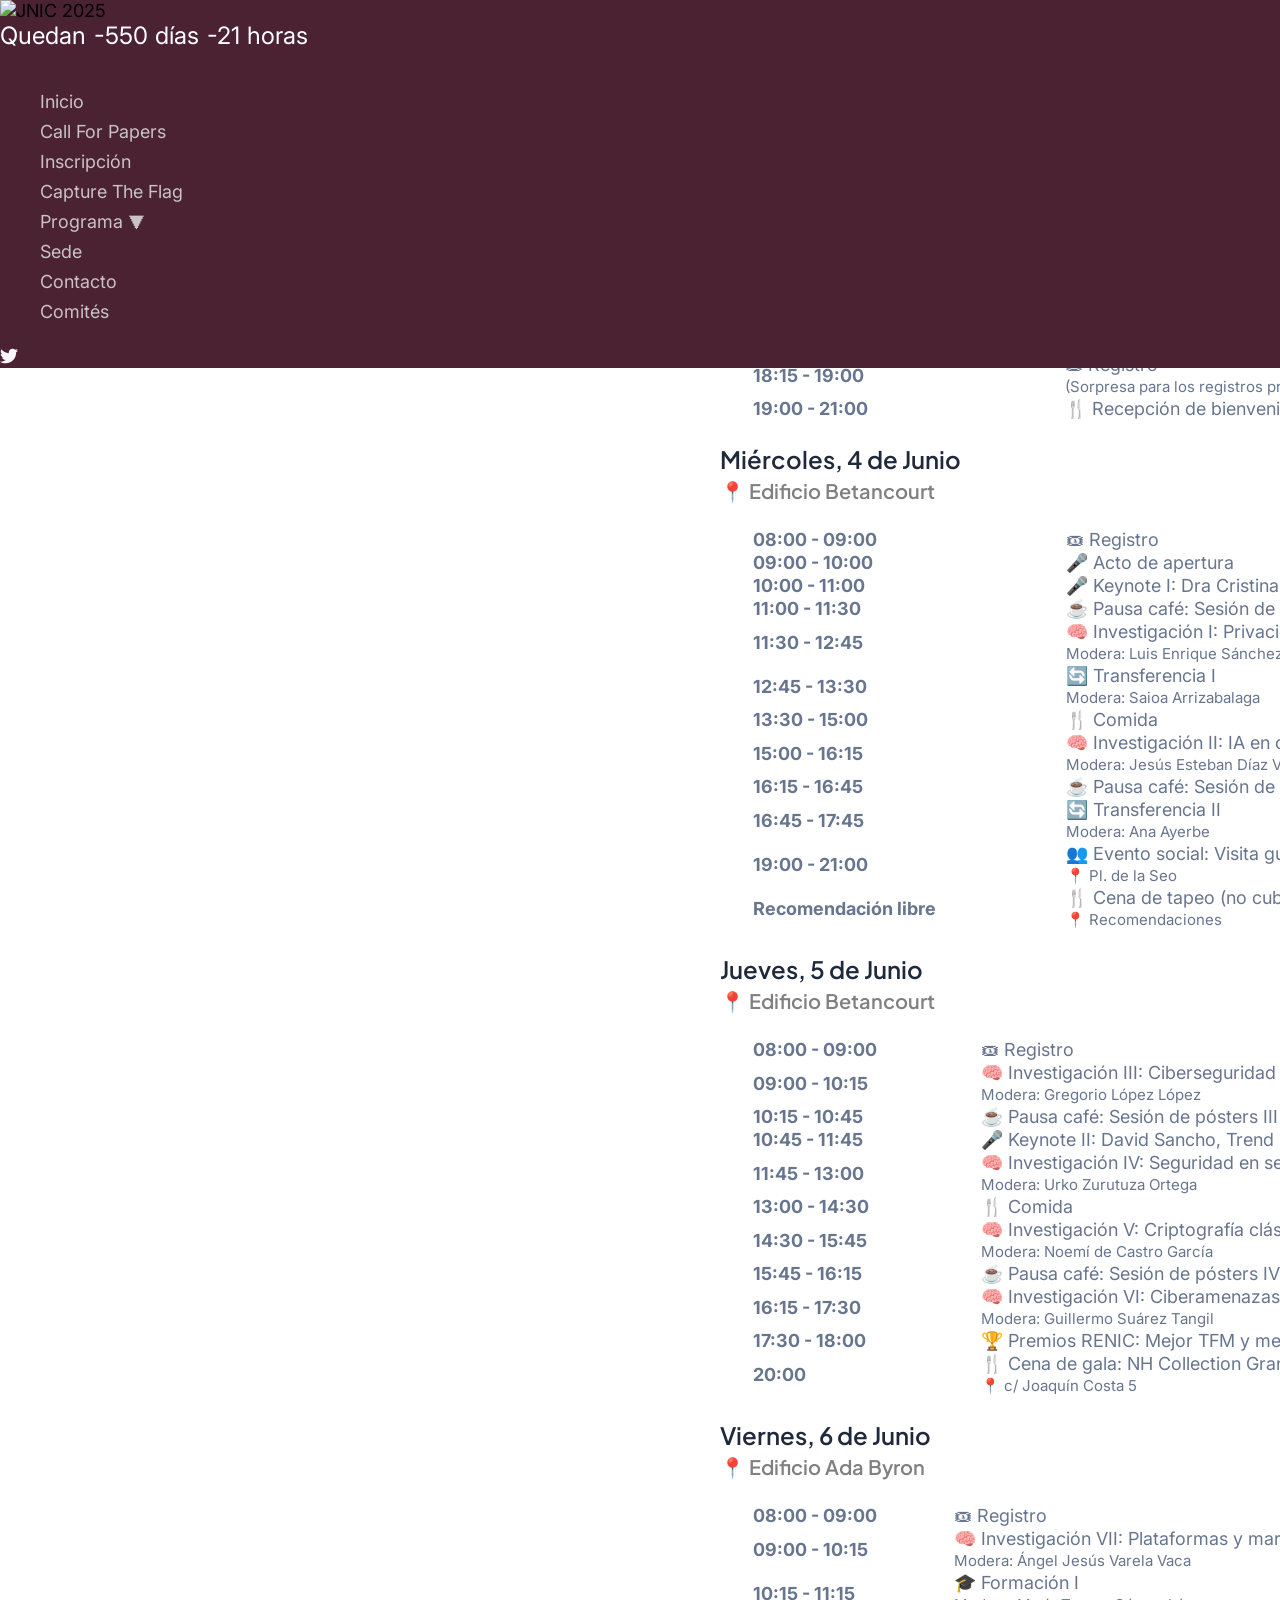
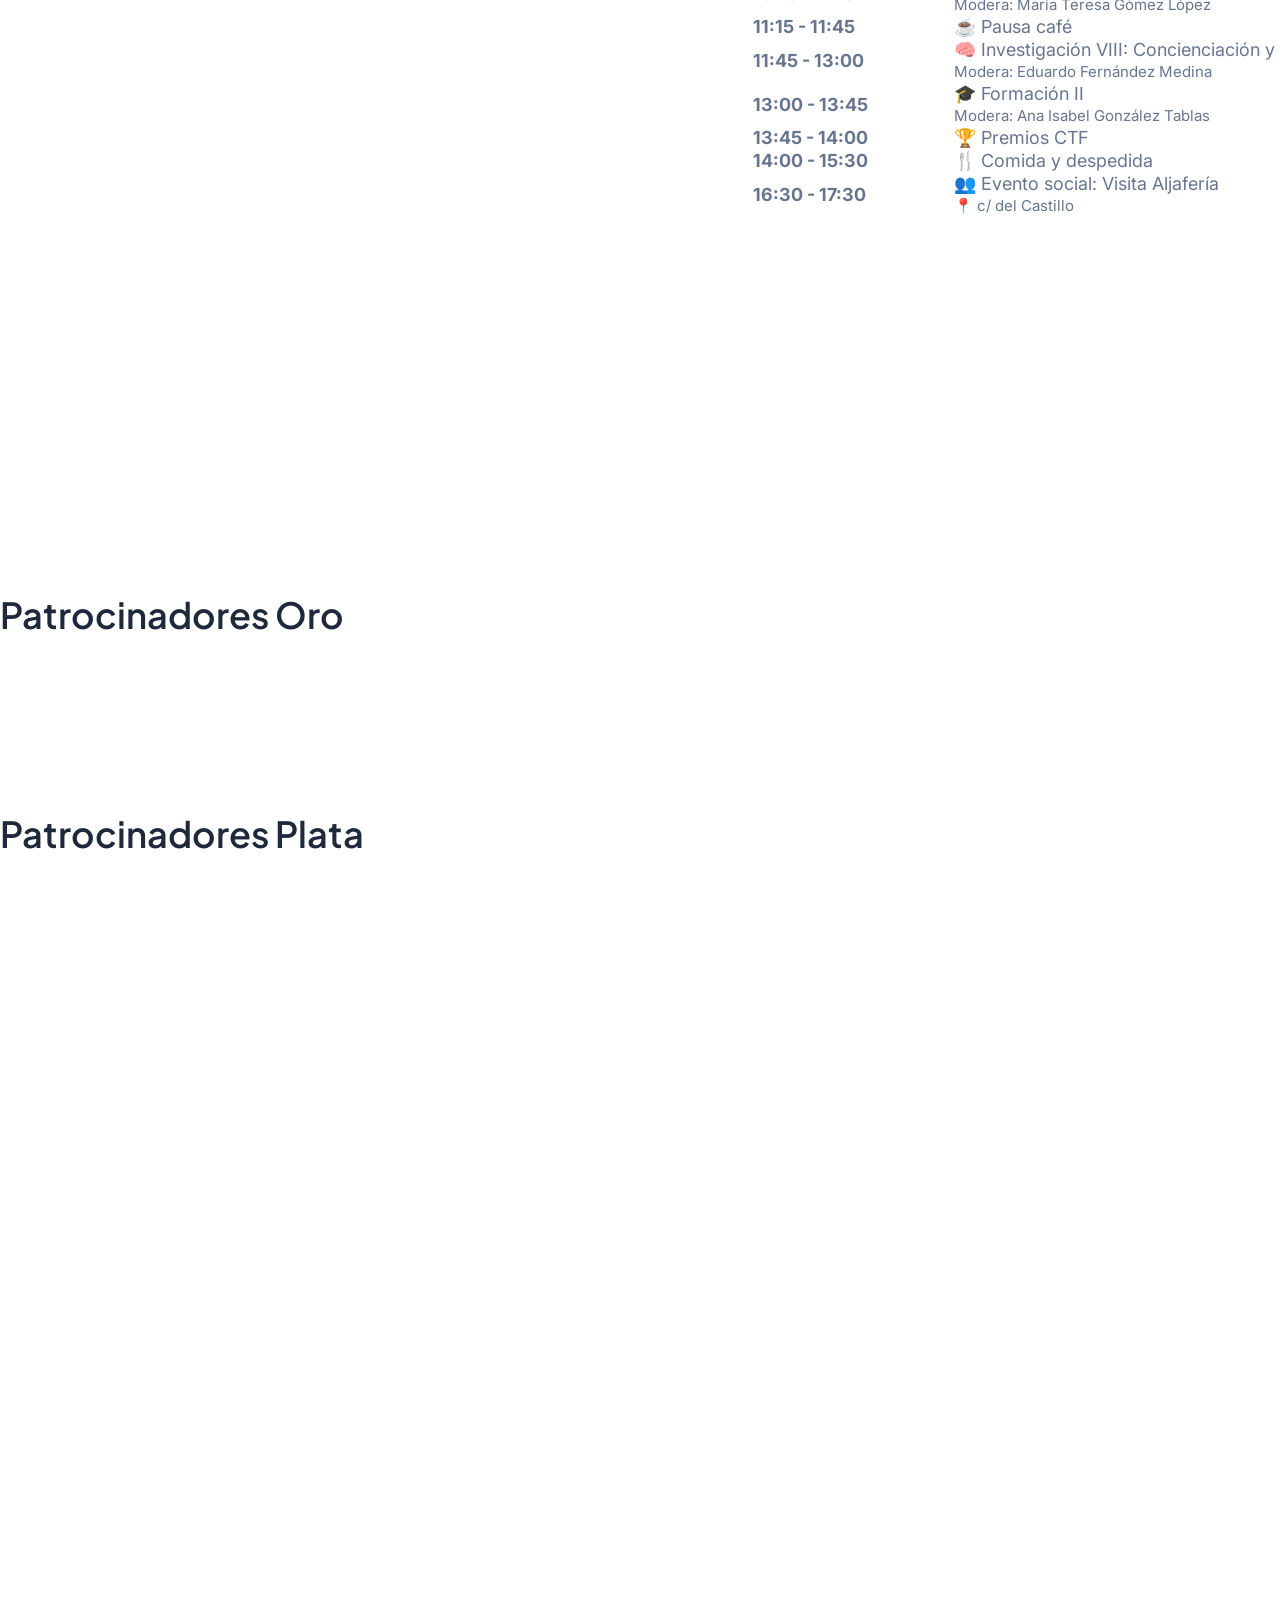
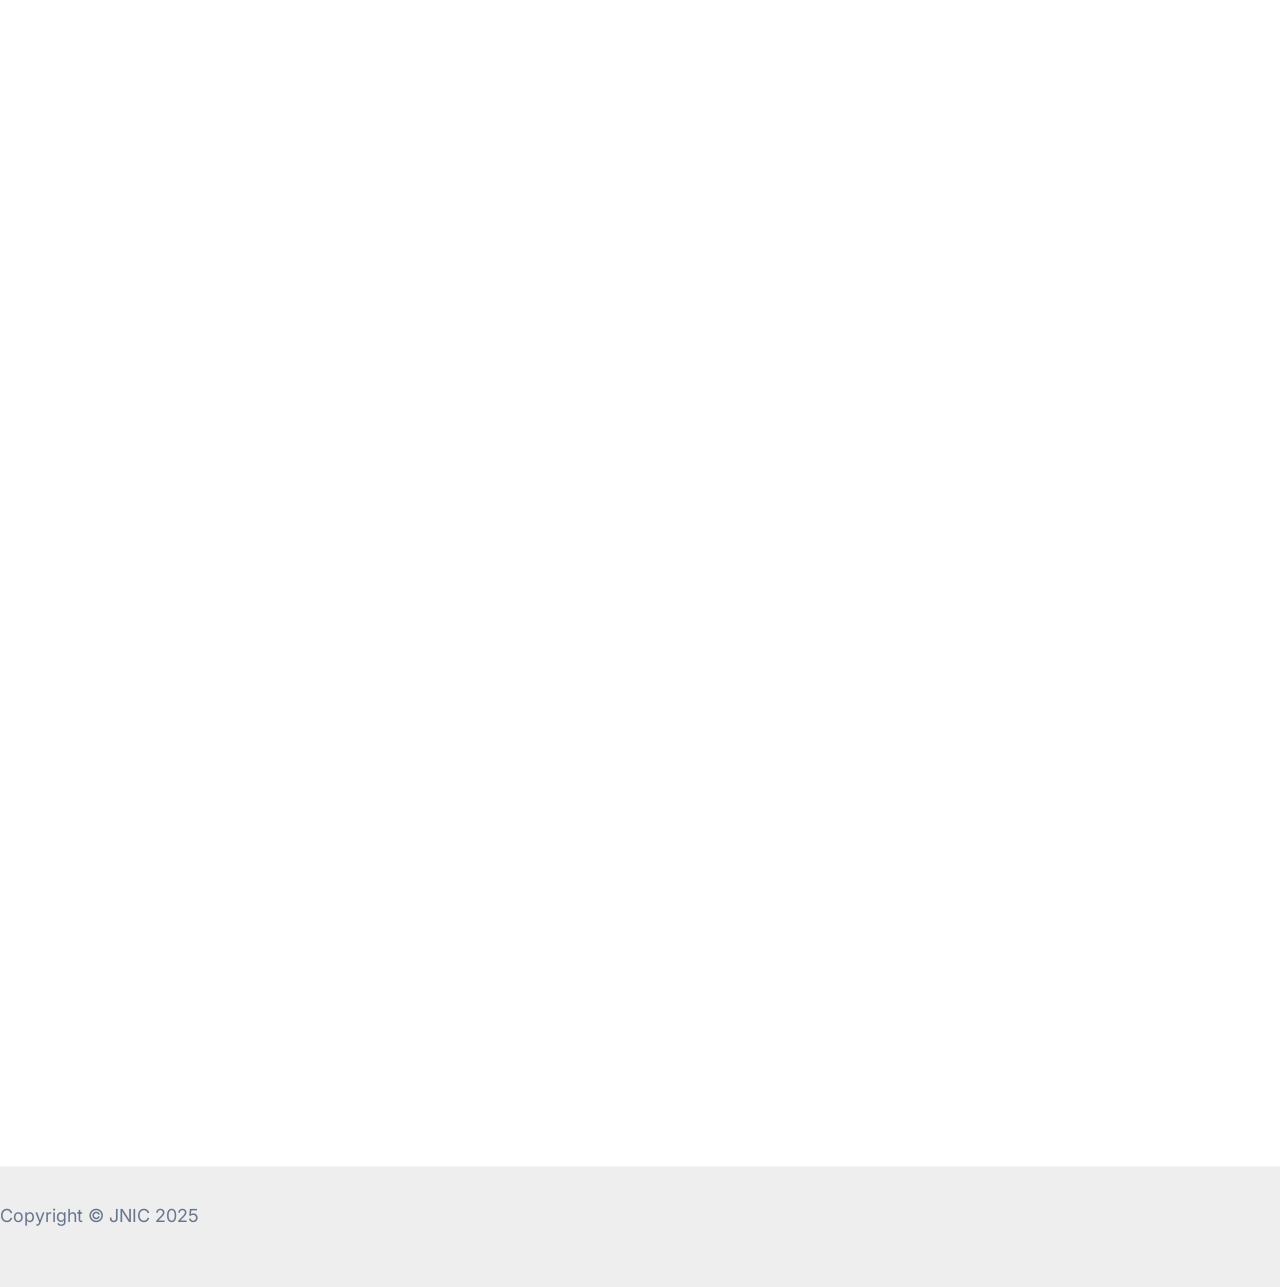
==== commit 6e2c9119: "Too many emojis mimimi" ====
--- a/agenda/index.html
+++ b/agenda/index.html
@@ -3761,20 +3761,32 @@
 
 									<h2 class="wp-block-heading">Agenda</h2>
 
-									<h3 class="wp-block-heading">Martes, 3 de Junio <a href="https://maps.app.goo.gl/qyoc4xEjX2gCJiYD7" style="color: inherit; text-decoration: none">&#128205;</a></h3>
+									<h3 class="wp-block-heading">
+                                        Martes, 3 de Junio
+                                        <br/>
+                                        <small><a href="https://maps.app.goo.gl/qyoc4xEjX2gCJiYD7" style="color: gray; text-decoration: none">&#128205; Paraninfo de la universidad</a></small>
+                                    </h3>
 
 									<table>
 										<tr>
 										  <td><strong>18:15 - 19:00</strong></td>
-										  <td>&#127903; Registro (Habrá una sorpresa para los asistentes que se registren antes de las 18:30)</td>
+										  <td>
+                                            &#127903; Registro
+                                            <br/>
+                                            <small>(Sorpresa para los registros previos a las 18:30)</small>
+                                          </td>
 										</tr>
 										<tr>
 										  <td><strong>19:00 - 21:00</strong></td>
-										  <td>&#127860; Recepción de bienvenida: Paraninfo de la universidad</td>
+										  <td>&#127860; Recepción de bienvenida</td>
 										</tr>
 									</table>
 
-									<h3 class="wp-block-heading">Miércoles, 4 de Junio <a href="https://maps.app.goo.gl/1Z4KF1hJd6sGkTEa8" style="color: inherit; text-decoration: none;">&#128205;</a></h3>
+									<h3 class="wp-block-heading">
+                                        Miércoles, 4 de Junio
+                                        <br/>
+                                        <small><a href="https://maps.app.goo.gl/1Z4KF1hJd6sGkTEa8" style="color: gray; text-decoration: none;">&#128205; Edificio Betancourt</a></small>
+                                    </h3>
 
                                     <table>
 										<tr>
@@ -3787,19 +3799,31 @@
 										</tr>
 										<tr>
 										  <td><strong>10:00 - 11:00</strong></td>
-										  <td><a href="https://2025.jnic.es/trabajos#keynote1" style="color: inherit; text-decoration: none;">&#127908; Keynote I: Dra Cristina Cifuentes, Oracle Software Assurance</a></td>
+										  <td>
+                                            <a href="https://2025.jnic.es/trabajos#keynote1" style="color: inherit; text-decoration: none;">&#127908; Keynote I: Dra Cristina Cifuentes, Oracle Software Assurance</a>
+                                          </td>
 										</tr>
 										<tr>
 										  <td><strong>11:00 - 11:30</strong></td>
-										  <td><a href="https://2025.jnic.es/trabajos#posters1" style="color: inherit; text-decoration: none;">&#9749; Pausa café: Sesión de pósters I</a></td>
+										  <td>
+                                            <a href="https://2025.jnic.es/trabajos#posters1" style="color: inherit; text-decoration: none;">&#9749; Pausa café: Sesión de pósters I</a>
+                                          </td>
 										</tr>
 										<tr>
 										  <td><strong>11:30 - 12:45</strong></td>
-										  <td><a href="https://2025.jnic.es/trabajos#investigacion1" style="color: inherit; text-decoration: none;">&#129504; Investigación I: Privacidad, regulación y transparencia - Luis Enrique Sánchez Crespo</a></td>
+										  <td>
+                                            <a href="https://2025.jnic.es/trabajos#investigacion1" style="color: inherit; text-decoration: none;">&#129504; Investigación I: Privacidad, regulación y transparencia</a>
+                                            <br/>
+                                            <small>Modera: Luis Enrique Sánchez Crespo</small>
+                                          </td>
 										</tr>
 										<tr>
 										  <td><strong>12:45 - 13:30</strong></td>
-										  <td><a href="https://2025.jnic.es/trabajos#transferencia1" style="color: inherit; text-decoration: none;">&#128260; Transferencia I - Saioa Arrizabalaga</a></td>
+										  <td>
+                                            <a href="https://2025.jnic.es/trabajos#transferencia1" style="color: inherit; text-decoration: none;">&#128260; Transferencia I</a>
+                                            <br/>
+                                            <small>Modera: Saioa Arrizabalaga</small>
+                                          </td>
 										</tr>
 										<tr>
 										  <td><strong>13:30 - 15:00</strong></td>
@@ -3807,27 +3831,49 @@
 										</tr>
 										<tr>
 										  <td><strong>15:00 - 16:15</strong></td>
-										  <td><a href="https://2025.jnic.es/trabajos#investigacion2" style="color: inherit; text-decoration: none;">&#129504; Investigación II: IA en ciberseguridad - Jesús Esteban Díaz Verdejo</a></td>
+										  <td>
+                                            <a href="https://2025.jnic.es/trabajos#investigacion2" style="color: inherit; text-decoration: none;">&#129504; Investigación II: IA en ciberseguridad</a>
+                                            <br/>
+                                            <small>Modera: Jesús Esteban Díaz Verdejo</small>
+                                          </td>
 										</tr>
 										<tr>
 										  <td><strong>16:15 - 16:45</strong></td>
-										  <td><a href="https://2025.jnic.es/trabajos#posters2" style="color: inherit; text-decoration: none;">&#9749; Pausa café: Sesión de pósters II</a></td>
+										  <td>
+                                            <a href="https://2025.jnic.es/trabajos#posters2" style="color: inherit; text-decoration: none;">&#9749; Pausa café: Sesión de pósters II</a>
+                                          </td>
 										</tr>
 										<tr>
 										  <td><strong>16:45 - 17:45</strong></td>
-										  <td><a href="https://2025.jnic.es/trabajos#transferencia2" style="color: inherit; text-decoration: none;">&#128260; Transferencia II - Ana Ayerbe</a></td>
+										  <td>
+                                            <a href="https://2025.jnic.es/trabajos#transferencia2" style="color: inherit; text-decoration: none;">&#128260; Transferencia II</a>
+                                            <br/>
+                                            <small>Modera: Ana Ayerbe</small>
+                                          </td>
 										</tr>
 										<tr>
 										  <td><strong>19:00 - 21:00</strong></td>
-										  <td>&#128101; Evento social: Visita guiada a la ciudad <a href="https://maps.app.goo.gl/FmLQq9eJCAyFEqoa6" style="color: inherit; text-decoration: none;">&#128205;</a></td>
+										  <td>
+                                            &#128101; Evento social: Visita guiada a la ciudad</a>
+                                            <br/>
+                                            <small><a href="https://maps.app.goo.gl/FmLQq9eJCAyFEqoa6" style="color: inherit; text-decoration: none;">&#128205; Pl. de la Seo</small>
+                                          </td>
 										</tr>
 										<tr>
 										  <td><strong>Recomendación libre</strong></td>
-										  <td>&#127860; Cena de tapeo (no cubierto por la conferencia) <a href="https://www.google.com/maps/d/u/0/embed?mid=1bDZlxr5kqvOX8ECpyLF2hlf2WyZekWQ&ehbc=2E312F" style="color: inherit; text-decoration: none;">&#128205;</a></td>
+										  <td>
+                                            &#127860; Cena de tapeo (no cubierto por la conferencia)</a>
+                                            <br/>
+                                            <small><a href="https://www.google.com/maps/d/u/0/embed?mid=1bDZlxr5kqvOX8ECpyLF2hlf2WyZekWQ&ehbc=2E312F" style="color: inherit; text-decoration: none;">&#128205; Recomendaciones</small>
+                                          </td>
 										</tr>
 									</table>
 
-									<h3 class="wp-block-heading">Jueves, 5 de Junio <a href="https://maps.app.goo.gl/1Z4KF1hJd6sGkTEa8" style="color: inherit; text-decoration: none;">&#128205;</a></h3>
+									<h3 class="wp-block-heading">
+                                        Jueves, 5 de Junio
+                                        <br/>
+                                        <small><a href="https://maps.app.goo.gl/1Z4KF1hJd6sGkTEa8" style="color: gray; text-decoration: none;">&#128205; Edificio Betancourt</a></small>
+                                    </h3>
 
 									<table>
 										<tr>
@@ -3836,19 +3882,31 @@
 										</tr>
 										<tr>
 										  <td><strong>09:00 - 10:15</strong></td>
-										  <td><a href="https://2025.jnic.es/trabajos#investigacion3" style="color: inherit; text-decoration: none;">&#129504; Investigación III: Ciberseguridad en IoT y entornos inteligentes - Gregorio López López</a></td>
+										  <td>
+                                            <a href="https://2025.jnic.es/trabajos#investigacion3" style="color: inherit; text-decoration: none;">&#129504; Investigación III: Ciberseguridad en IoT y entornos inteligentes</a>
+                                            <br/>
+                                            <small>Modera: Gregorio López López</small>
+                                          </td>
 										</tr>
 										<tr>
 										  <td><strong>10:15 - 10:45</strong></td>
-										  <td><a href="https://2025.jnic.es/trabajos#posters3" style="color: inherit; text-decoration: none;">&#9749; Pausa café: Sesión de pósters III</a></td>
+										  <td>
+                                            <a href="https://2025.jnic.es/trabajos#posters3" style="color: inherit; text-decoration: none;">&#9749; Pausa café: Sesión de pósters III</a>
+                                          </td>
 										</tr>
 										<tr>
 										  <td><strong>10:45 - 11:45</strong></td>
-										  <td><a href="https://2025.jnic.es/trabajos#keynote2" style="color: inherit; text-decoration: none;">&#127908; Keynote II: David Sancho, Trend Micro</a></td>
+										  <td>
+                                            <a href="https://2025.jnic.es/trabajos#keynote2" style="color: inherit; text-decoration: none;">&#127908; Keynote II: David Sancho, Trend Micro</a>
+                                          </td>
 										</tr>
 										<tr>
 										  <td><strong>11:45 - 13:00</strong></td>
-										  <td><a href="https://2025.jnic.es/trabajos#investigacion4" style="color: inherit; text-decoration: none;">&#129504; Investigación IV: Seguridad en sectores estratégicos - Urko Zurutuza Ortega</a></td>
+										  <td>
+                                            <a href="https://2025.jnic.es/trabajos#investigacion4" style="color: inherit; text-decoration: none;">&#129504; Investigación IV: Seguridad en sectores estratégicos</a>
+                                            <br/>
+                                            <small>Modera: Urko Zurutuza Ortega</small>
+                                          </td>
 										</tr>
 										<tr>
 										  <td><strong>13:00 - 14:30</strong></td>
@@ -3856,27 +3914,47 @@
 										</tr>
 										<tr>
 										  <td><strong>14:30 - 15:45</strong></td>
-										  <td><a href="https://2025.jnic.es/trabajos#investigacion5" style="color: inherit; text-decoration: none;">&#129504; Investigación V: Criptografía clásica y post-cuántica - Noemí de Castro García</a></td>
+										  <td>
+                                            <a href="https://2025.jnic.es/trabajos#investigacion5" style="color: inherit; text-decoration: none;">&#129504; Investigación V: Criptografía clásica y post-cuántica</a>
+                                            <br/>
+                                            <small>Modera: Noemí de Castro García</small>
+                                          </td>
 										</tr>
 										<tr>
 										  <td><strong>15:45 - 16:15</strong></td>
-										  <td><a href="https://2025.jnic.es/trabajos#posters4" style="color: inherit; text-decoration: none;">&#9749; Pausa café: Sesión de pósters IV</a></td>
+										  <td>
+                                            <a href="https://2025.jnic.es/trabajos#posters4" style="color: inherit; text-decoration: none;">&#9749; Pausa café: Sesión de pósters IV</a>
+                                          </td>
 										</tr>
 										<tr>
 										  <td><strong>16:15 - 17:30</strong></td>
-										  <td><a href="https://2025.jnic.es/trabajos#investigacion6" style="color: inherit; text-decoration: none;">&#129504; Investigación VI: Ciberamenazas y detección avanzada - Guillermo Suárez Tangil</a></td>
+										  <td>
+                                            <a href="https://2025.jnic.es/trabajos#investigacion6" style="color: inherit; text-decoration: none;">&#129504; Investigación VI: Ciberamenazas y detección avanzada</a>
+                                            <br/>
+                                            <small>Modera: Guillermo Suárez Tangil</small>
+                                          </td>
 										</tr>
 										<tr>
 										  <td><strong>17:30 - 18:00</strong></td>
-										  <td><a href="https://2025.jnic.es/trabajos#premiosRenic" style="color: inherit; text-decoration: none;">&#127942; Premios RENIC: Mejor TFM y mejor Tesis Doctoral</a></td>
+										  <td>
+                                            <a href="https://2025.jnic.es/trabajos#premiosRenic" style="color: inherit; text-decoration: none;">&#127942; Premios RENIC: Mejor TFM y mejor Tesis Doctoral</a>
+                                          </td>
 										</tr>
 										<tr>
 										  <td><strong>20:00</strong></td>
-										  <td>&#127860; Cena de gala: NH Collection Gran Hotel de Zaragoza <a href="https://maps.app.goo.gl/YFzRoDhTvmQS94cv7" style="color: inherit; text-decoration: none;">&#128205;</a></td>
+										  <td>
+                                            &#127860; Cena de gala: NH Collection Gran Hotel de Zaragoza
+                                            <br/>
+                                            <small><a href="https://maps.app.goo.gl/YFzRoDhTvmQS94cv7" style="color: inherit; text-decoration: none;">&#128205; c/ Joaquín Costa 5</small>
+                                          </td>
 										</tr>
 									</table>
 
-									<h3 class="wp-block-heading">Viernes, 6 de Junio <a href="https://maps.app.goo.gl/tzueM1QiNeYa5crw5" style="color: inherit; text-decoration: none;">&#128205;</a></h3>
+									<h3 class="wp-block-heading">
+                                        Viernes, 6 de Junio
+                                        <br/>
+                                        <small><a href="https://maps.app.goo.gl/tzueM1QiNeYa5crw5" style="color: gray; text-decoration: none;">&#128205; Edificio Ada Byron</a></small>
+                                    </h3>
 
 									<table>
 										<tr>
@@ -3885,11 +3963,19 @@
 										</tr>
 										<tr>
 										  <td><strong>09:00 - 10:15</strong></td>
-										  <td><a href="https://2025.jnic.es/trabajos#investigacion7" style="color: inherit; text-decoration: none;">&#129504; Investigación VII: Plataformas y marcos de defensa cibernética - Ángel Jesús Varela Vaca</a></td>
+										  <td>
+                                            <a href="https://2025.jnic.es/trabajos#investigacion7" style="color: inherit; text-decoration: none;">&#129504; Investigación VII: Plataformas y marcos de defensa cibernética</a>
+                                            <br/>
+                                            <small>Modera: Ángel Jesús Varela Vaca</small>
+                                          </td>
 										</tr>
 										<tr>
 										  <td><strong>10:15 - 11:15</strong></td>
-										  <td><a href="https://2025.jnic.es/trabajos#formacion1" style="color: inherit; text-decoration: none;">&#127891; Formación I - María Teresa Gómez López</a></td>
+										  <td>
+                                            <a href="https://2025.jnic.es/trabajos#formacion1" style="color: inherit; text-decoration: none;">&#127891; Formación I</a>
+                                            <br/>
+                                            <small>Modera: María Teresa Gómez López</small>
+                                          </td>
 										</tr>
 										<tr>
 										  <td><strong>11:15 - 11:45</strong></td>
@@ -3897,11 +3983,19 @@
 										</tr>
 										<tr>
 										  <td><strong>11:45 - 13:00</strong></td>
-										  <td><a href="https://2025.jnic.es/trabajos#investigacion8" style="color: inherit; text-decoration: none;">&#129504; Investigación VIII: Concienciación y temas emergentes en ciberseguridad - Eduardo Fernández Medina</a></td>
+										  <td>
+                                            <a href="https://2025.jnic.es/trabajos#investigacion8" style="color: inherit; text-decoration: none;">&#129504; Investigación VIII: Concienciación y temas emergentes en ciberseguridad</a>
+                                            <br/>
+                                            <small>Modera: Eduardo Fernández Medina</small>
+                                          </td>
 										</tr>
 										<tr>
 										  <td><strong>13:00 - 13:45</strong></td>
-										  <td><a href="https://2025.jnic.es/trabajos#formacion2" style="color: inherit; text-decoration: none;">&#127891; Formación II - Ana Isabel González Tablas</a></td>
+										  <td>
+                                            <a href="https://2025.jnic.es/trabajos#formacion2" style="color: inherit; text-decoration: none;">&#127891; Formación II</a>
+                                            <br/>
+                                            <small>Modera: Ana Isabel González Tablas</small>
+                                          </td>
 										</tr>
 										<tr>
 										  <td><strong>13:45 - 14:00</strong></td>
@@ -3913,7 +4007,11 @@
 										</tr>
 										<tr>
 										  <td><strong>16:30 - 17:30</strong></td>
-										  <td>&#128101; Evento social: Visita Aljafería <a href="https://maps.app.goo.gl/yP3nV5kjCbCdeV4s9" style="color: inherit; text-decoration: none;">&#128205;</a></td>
+										  <td>
+                                            &#128101; Evento social: Visita Aljafería
+                                            <br/>
+                                            <small><a href="https://maps.app.goo.gl/yP3nV5kjCbCdeV4s9" style="color: inherit; text-decoration: none;">&#128205; c/ del Castillo</small>
+                                          </td>
 										</tr>
 									</table>
 
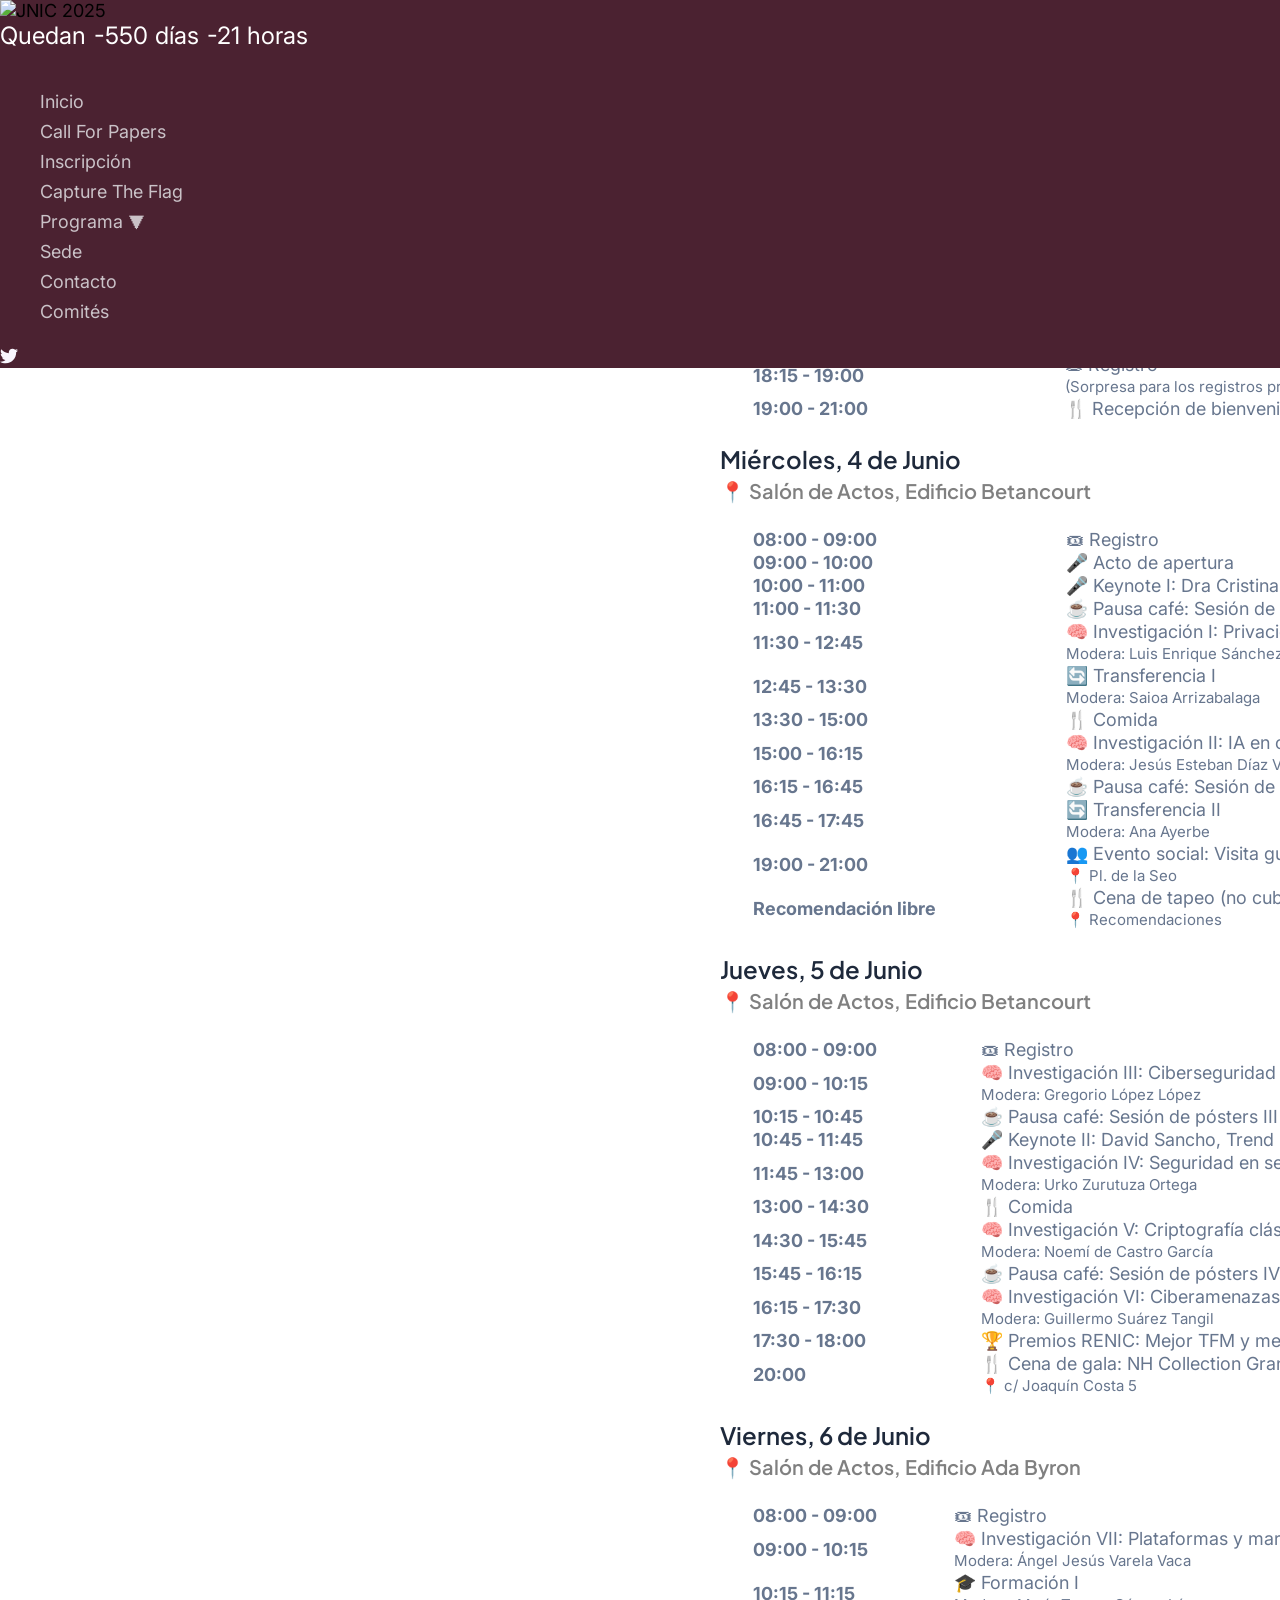
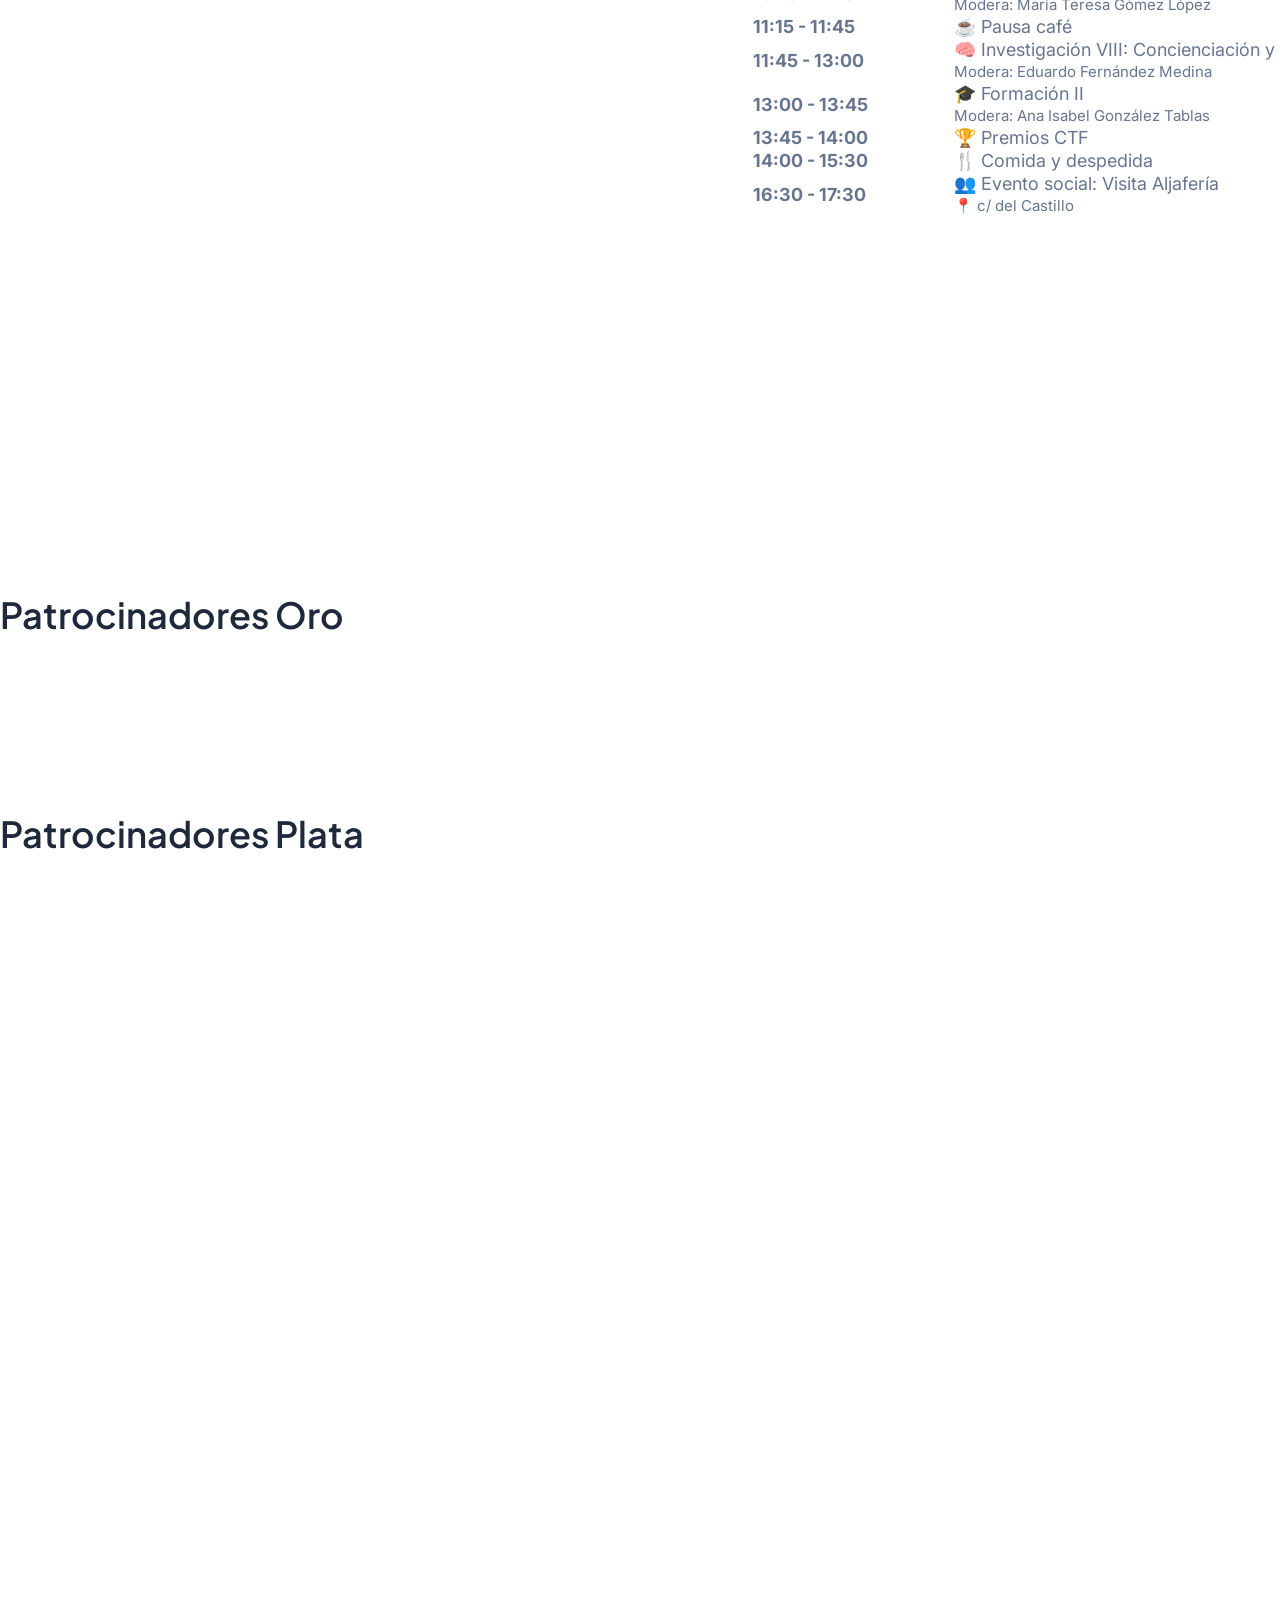
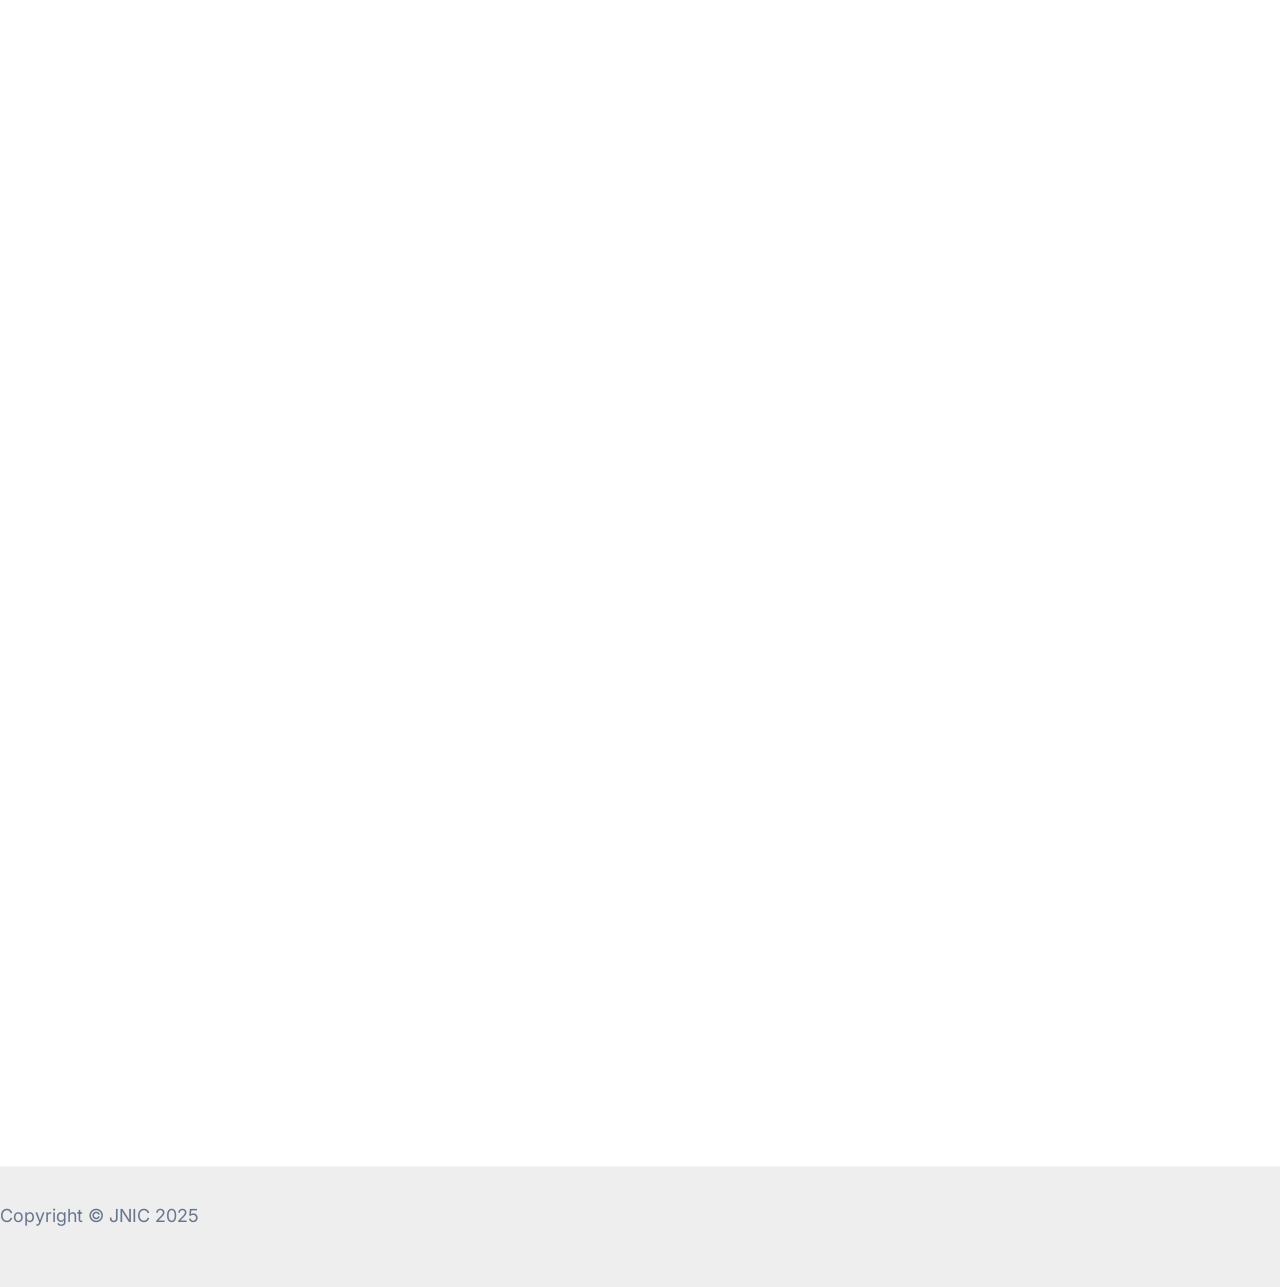
==== commit 3c66c6e6: "Recommended sites added to venue" ====
--- a/agenda/index.html
+++ b/agenda/index.html
@@ -3785,7 +3785,7 @@
 									<h3 class="wp-block-heading">
                                         Miércoles, 4 de Junio
                                         <br/>
-                                        <small><a href="https://maps.app.goo.gl/1Z4KF1hJd6sGkTEa8" style="color: gray; text-decoration: none;">&#128205; Edificio Betancourt</a></small>
+                                        <small><a href="https://maps.app.goo.gl/1Z4KF1hJd6sGkTEa8" style="color: gray; text-decoration: none;">&#128205; Salón de Actos, Edificio Betancourt</a></small>
                                     </h3>
 
                                     <table>
@@ -3872,7 +3872,7 @@
 									<h3 class="wp-block-heading">
                                         Jueves, 5 de Junio
                                         <br/>
-                                        <small><a href="https://maps.app.goo.gl/1Z4KF1hJd6sGkTEa8" style="color: gray; text-decoration: none;">&#128205; Edificio Betancourt</a></small>
+                                        <small><a href="https://maps.app.goo.gl/1Z4KF1hJd6sGkTEa8" style="color: gray; text-decoration: none;">&#128205; Salón de Actos, Edificio Betancourt</a></small>
                                     </h3>
 
 									<table>
@@ -3953,7 +3953,7 @@
 									<h3 class="wp-block-heading">
                                         Viernes, 6 de Junio
                                         <br/>
-                                        <small><a href="https://maps.app.goo.gl/tzueM1QiNeYa5crw5" style="color: gray; text-decoration: none;">&#128205; Edificio Ada Byron</a></small>
+                                        <small><a href="https://maps.app.goo.gl/tzueM1QiNeYa5crw5" style="color: gray; text-decoration: none;">&#128205; Salón de Actos, Edificio Ada Byron</a></small>
                                     </h3>
 
 									<table>
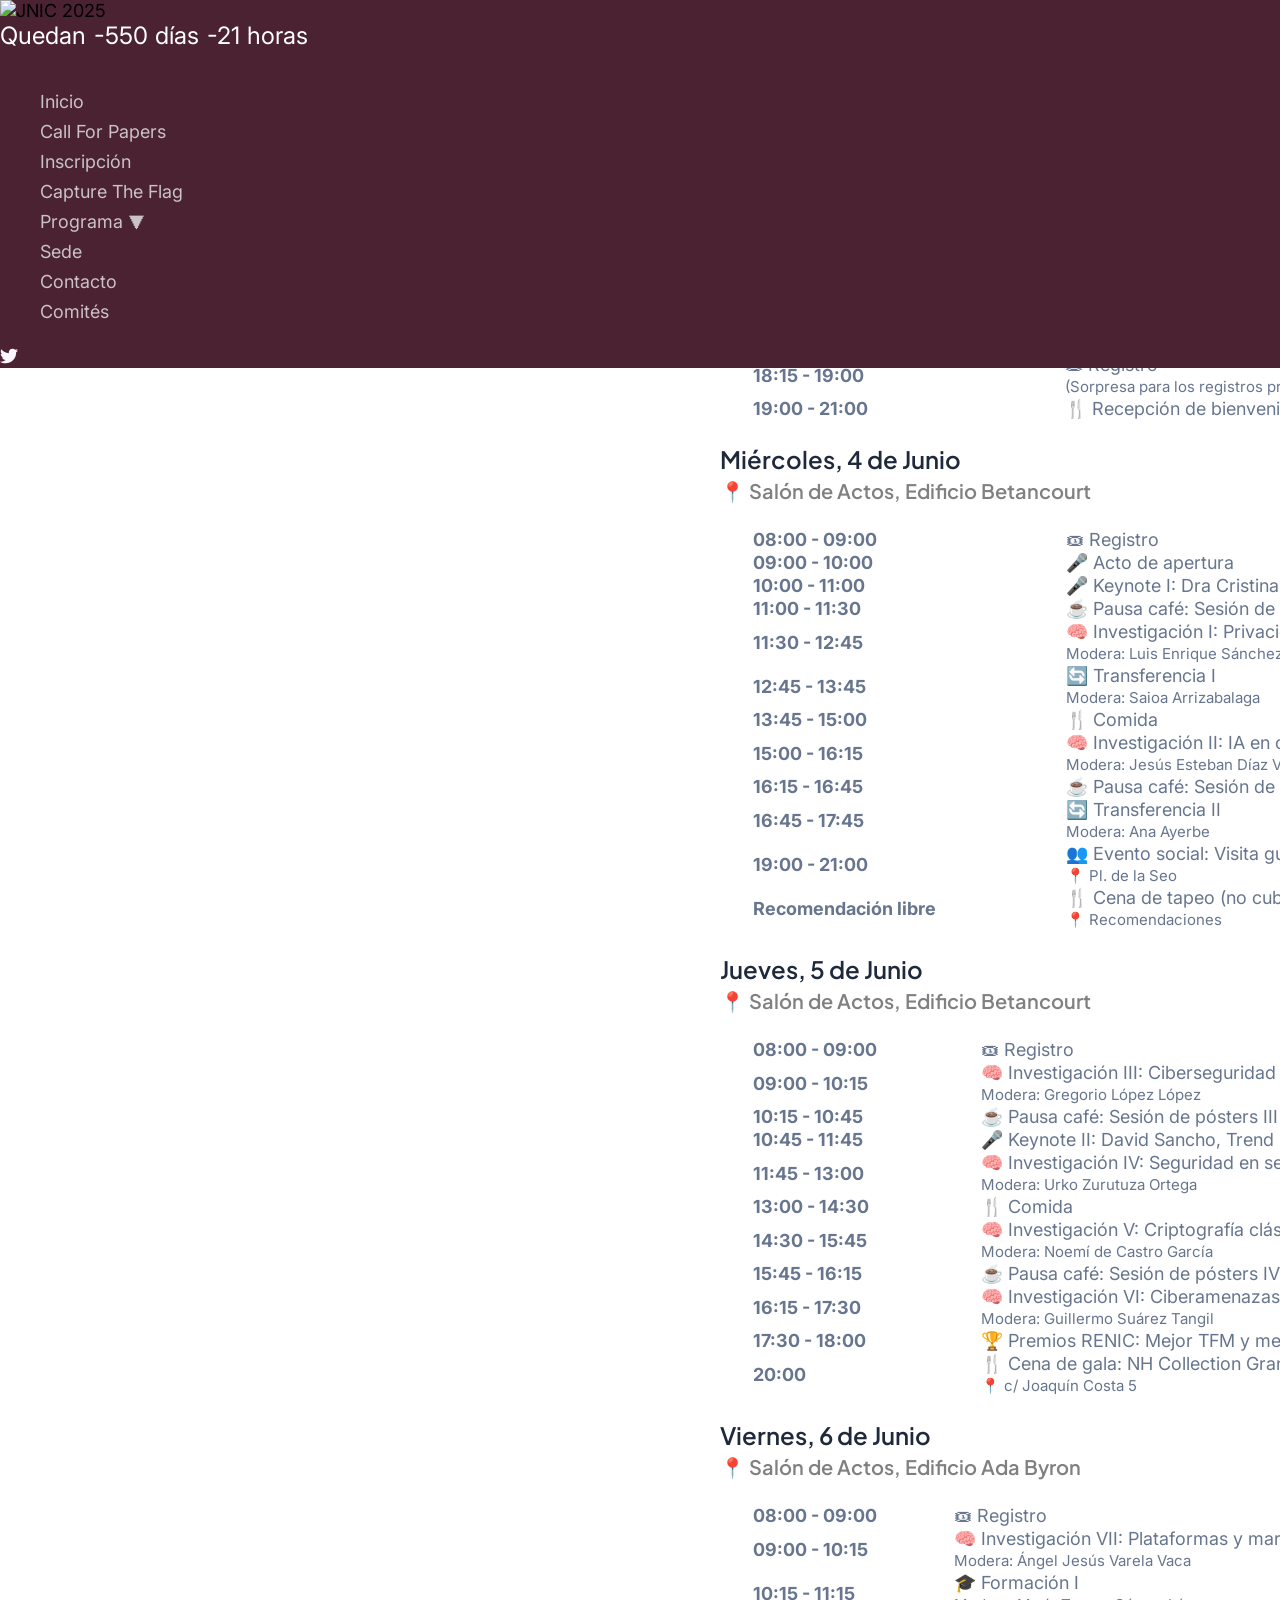
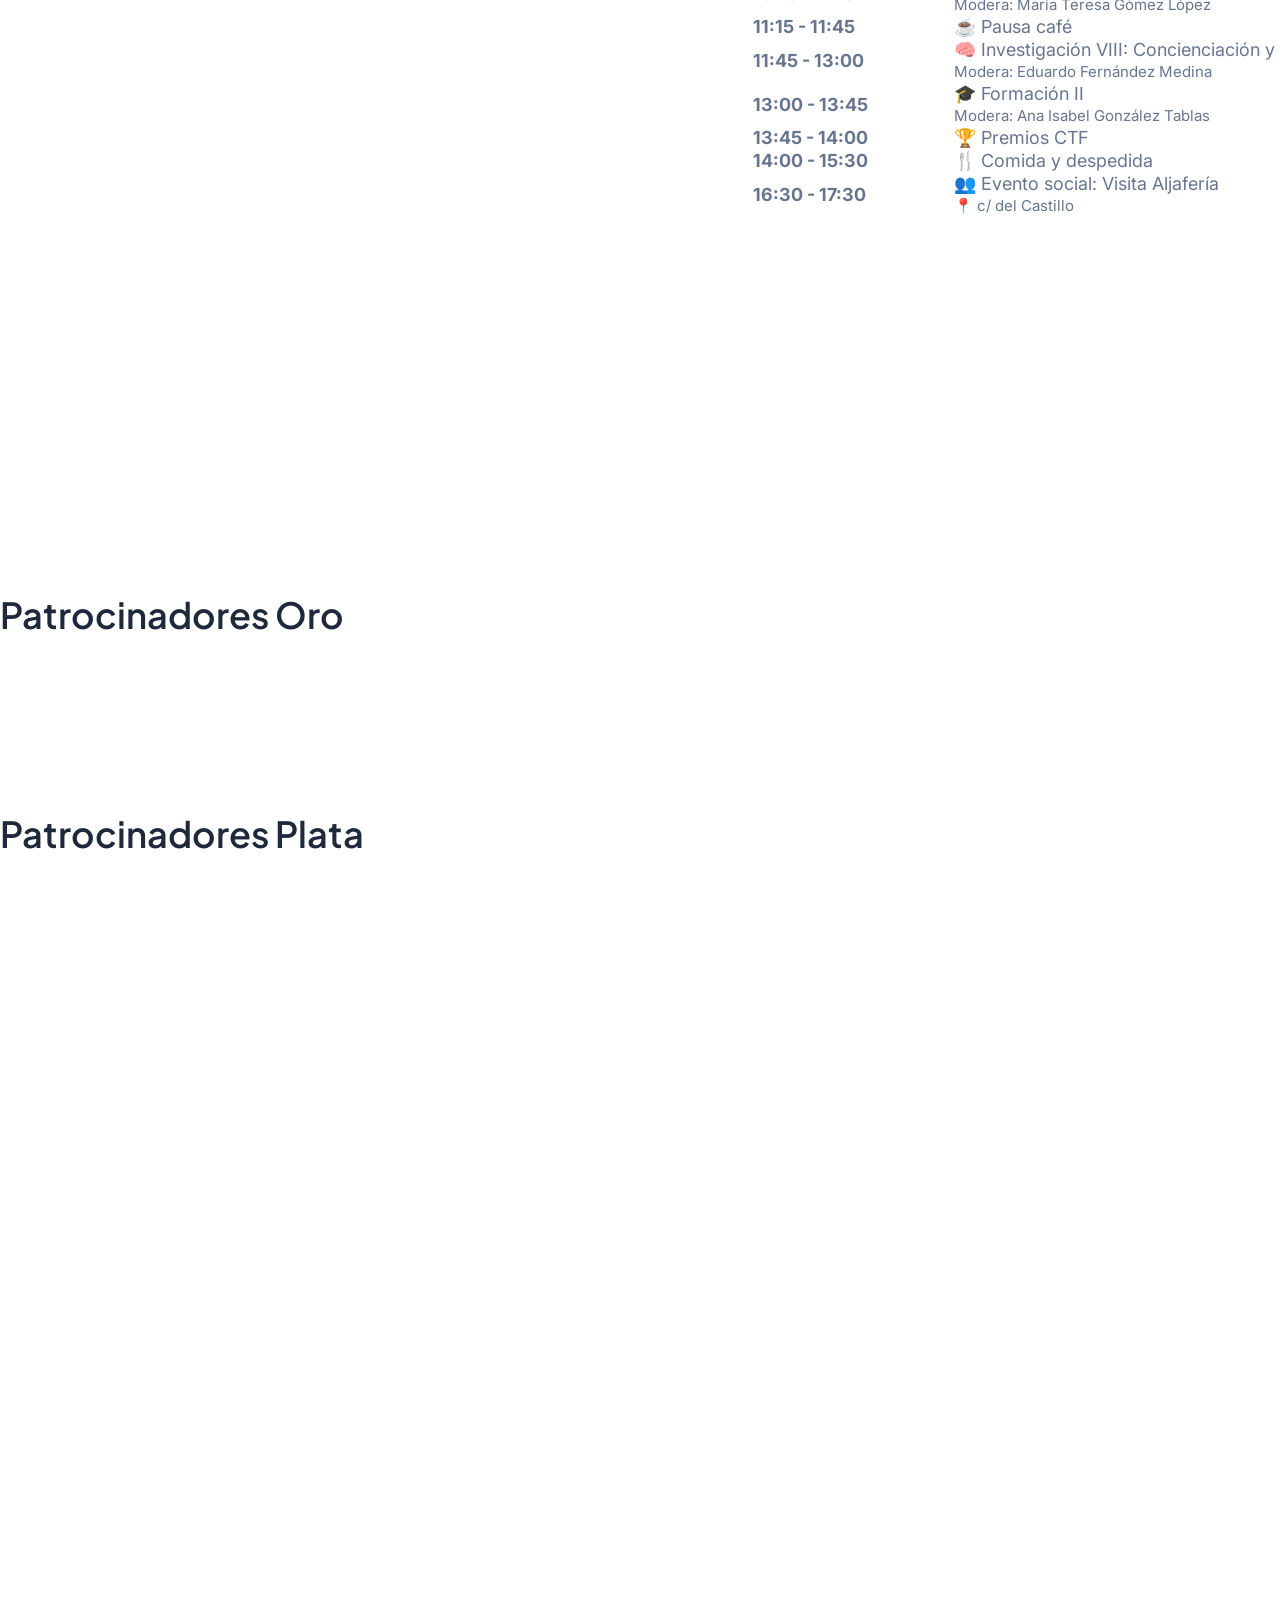
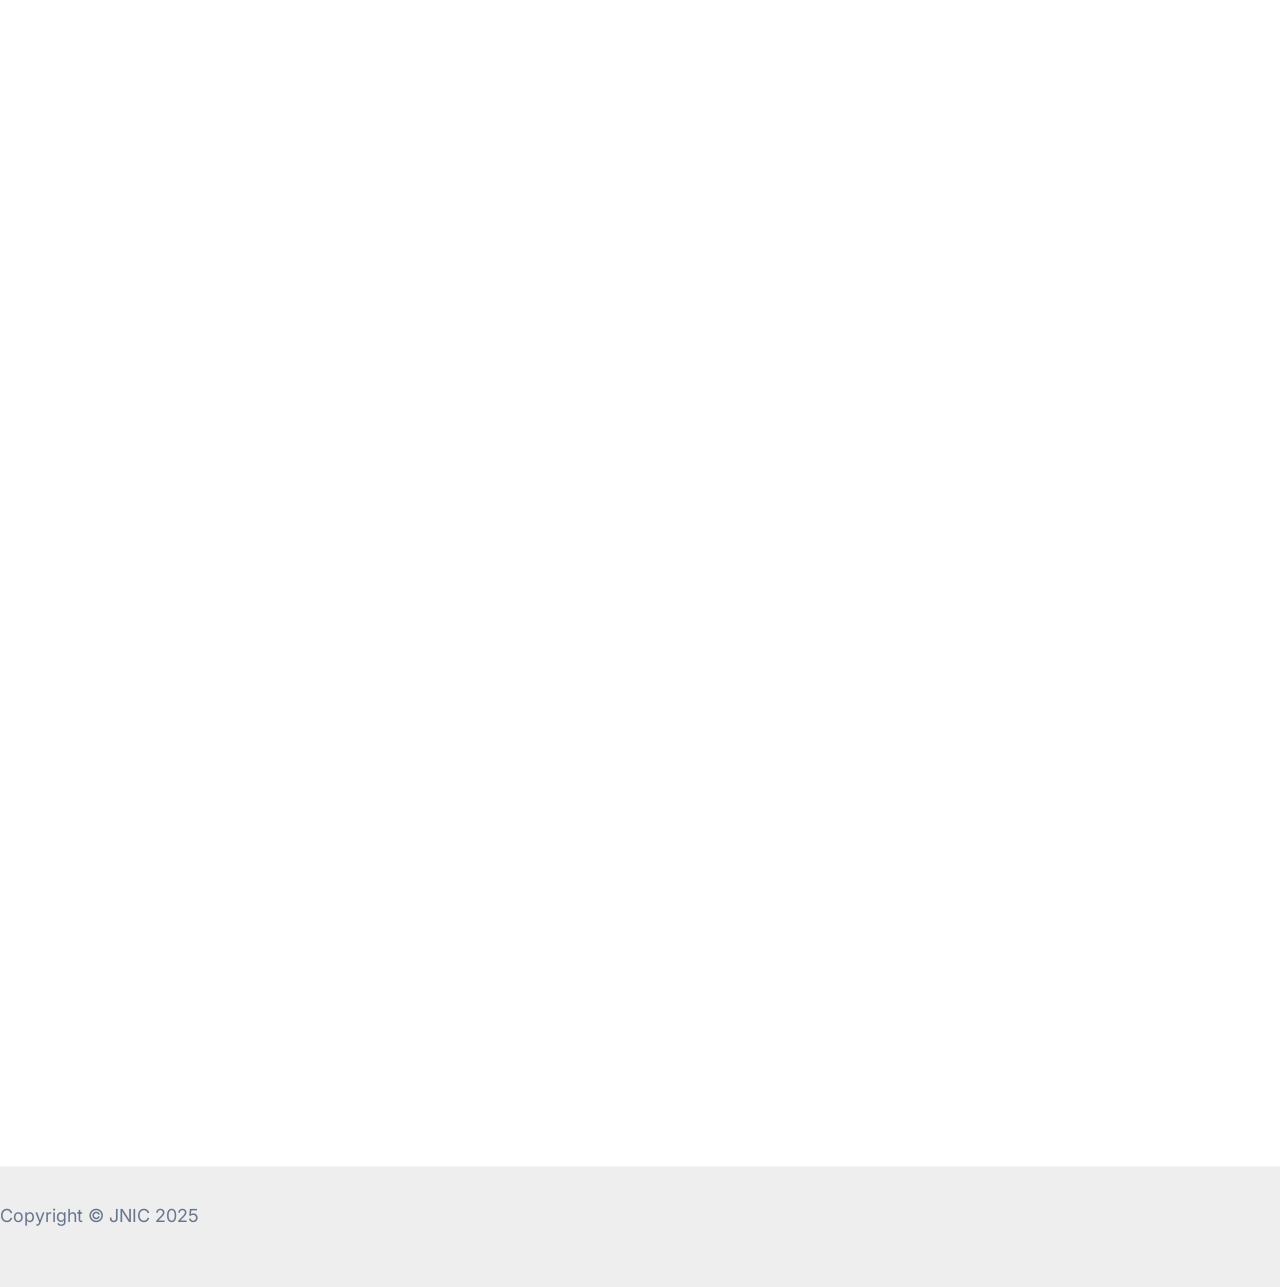
==== commit 213d2576: "Lunch time updated" ====
--- a/agenda/index.html
+++ b/agenda/index.html
@@ -3818,7 +3818,7 @@
                                           </td>
 										</tr>
 										<tr>
-										  <td><strong>12:45 - 13:30</strong></td>
+										  <td><strong>12:45 - 13:45</strong></td>
 										  <td>
                                             <a href="https://2025.jnic.es/trabajos#transferencia1" style="color: inherit; text-decoration: none;">&#128260; Transferencia I</a>
                                             <br/>
@@ -3826,7 +3826,7 @@
                                           </td>
 										</tr>
 										<tr>
-										  <td><strong>13:30 - 15:00</strong></td>
+										  <td><strong>13:45 - 15:00</strong></td>
 										  <td>&#127860; Comida</td>
 										</tr>
 										<tr>
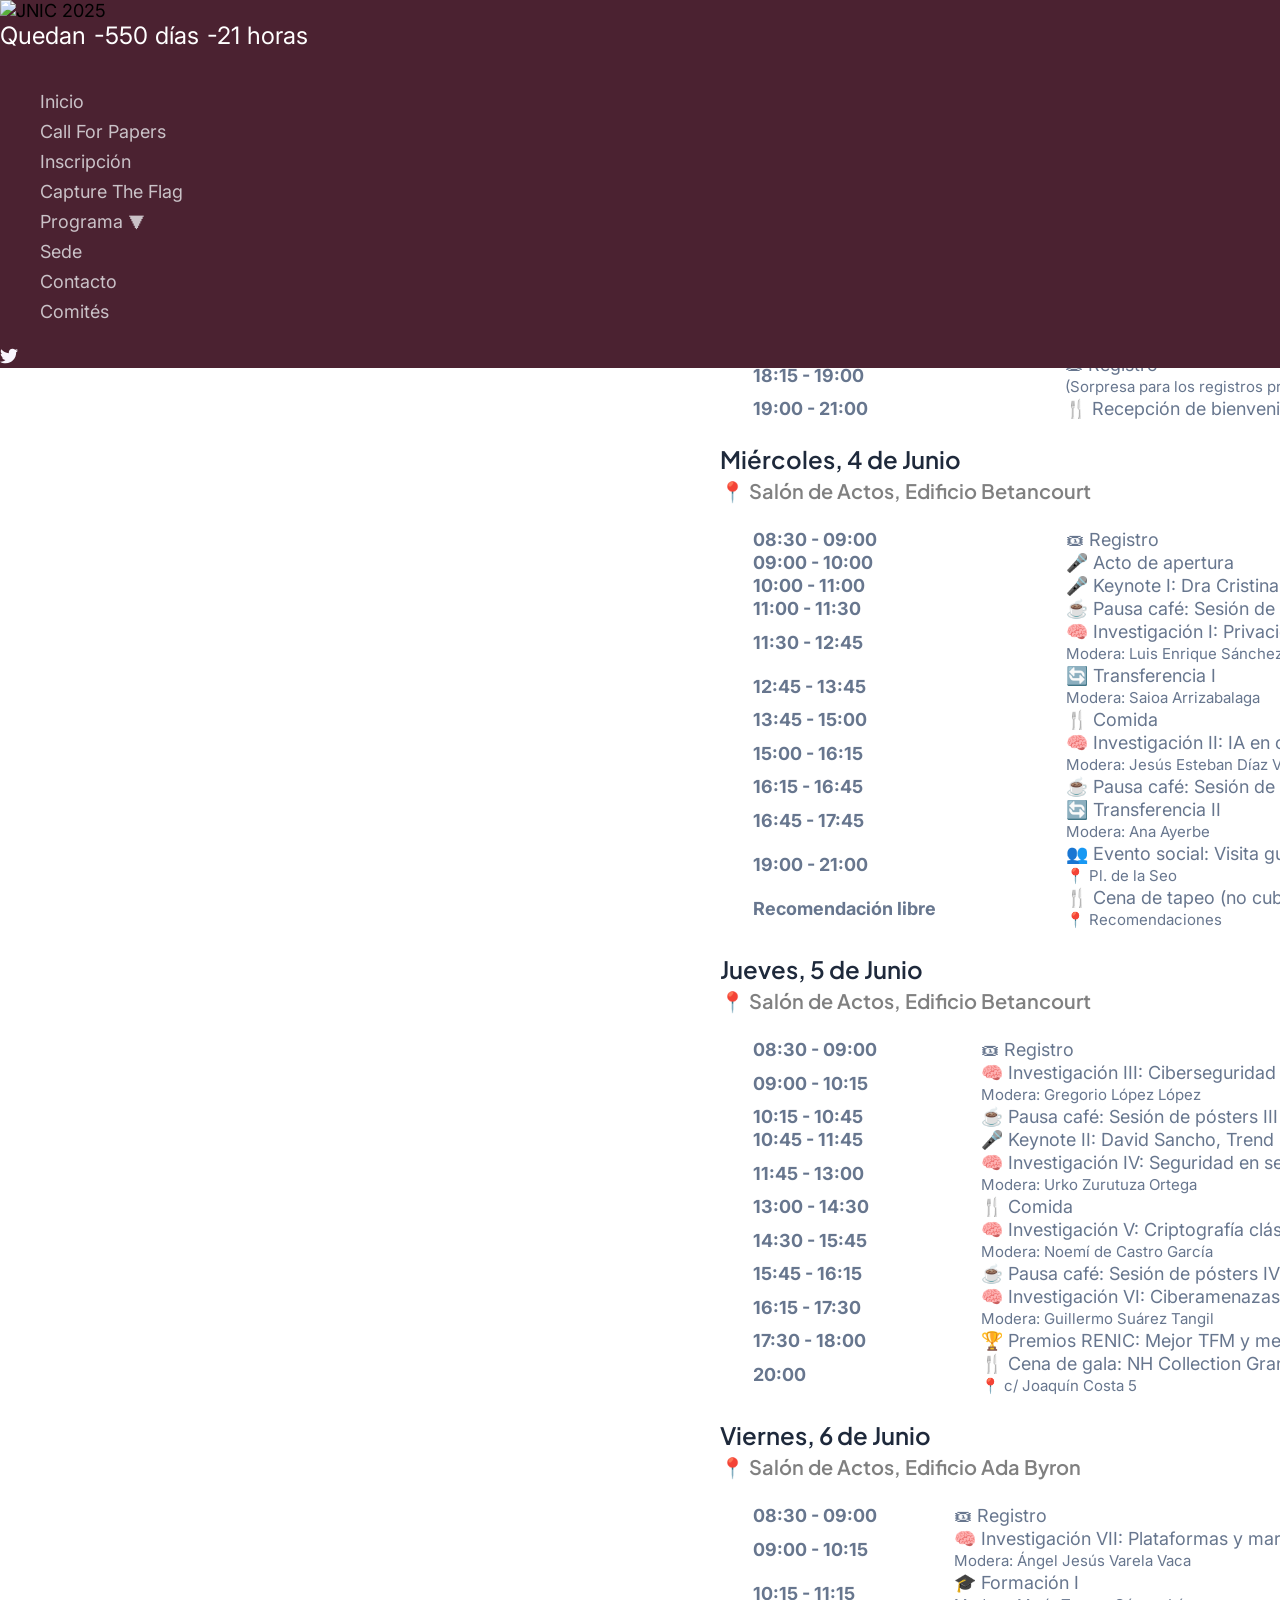
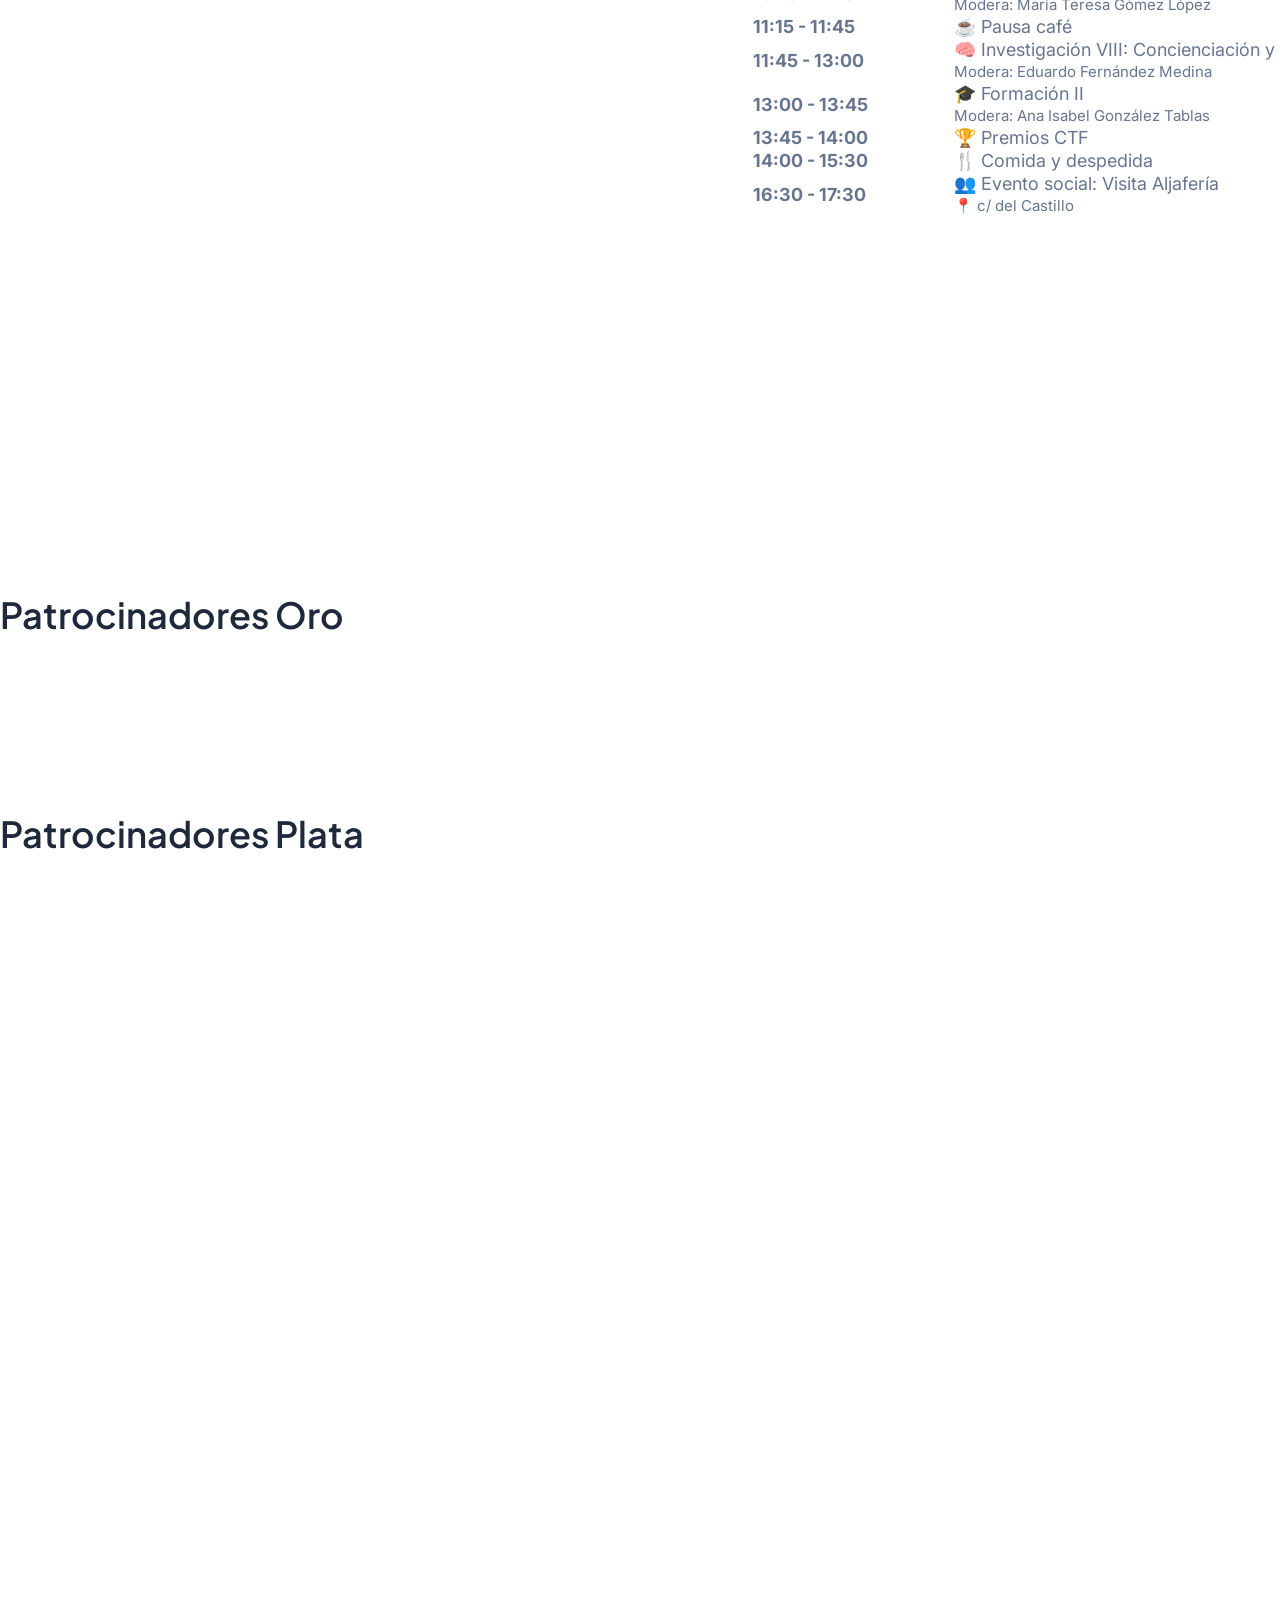
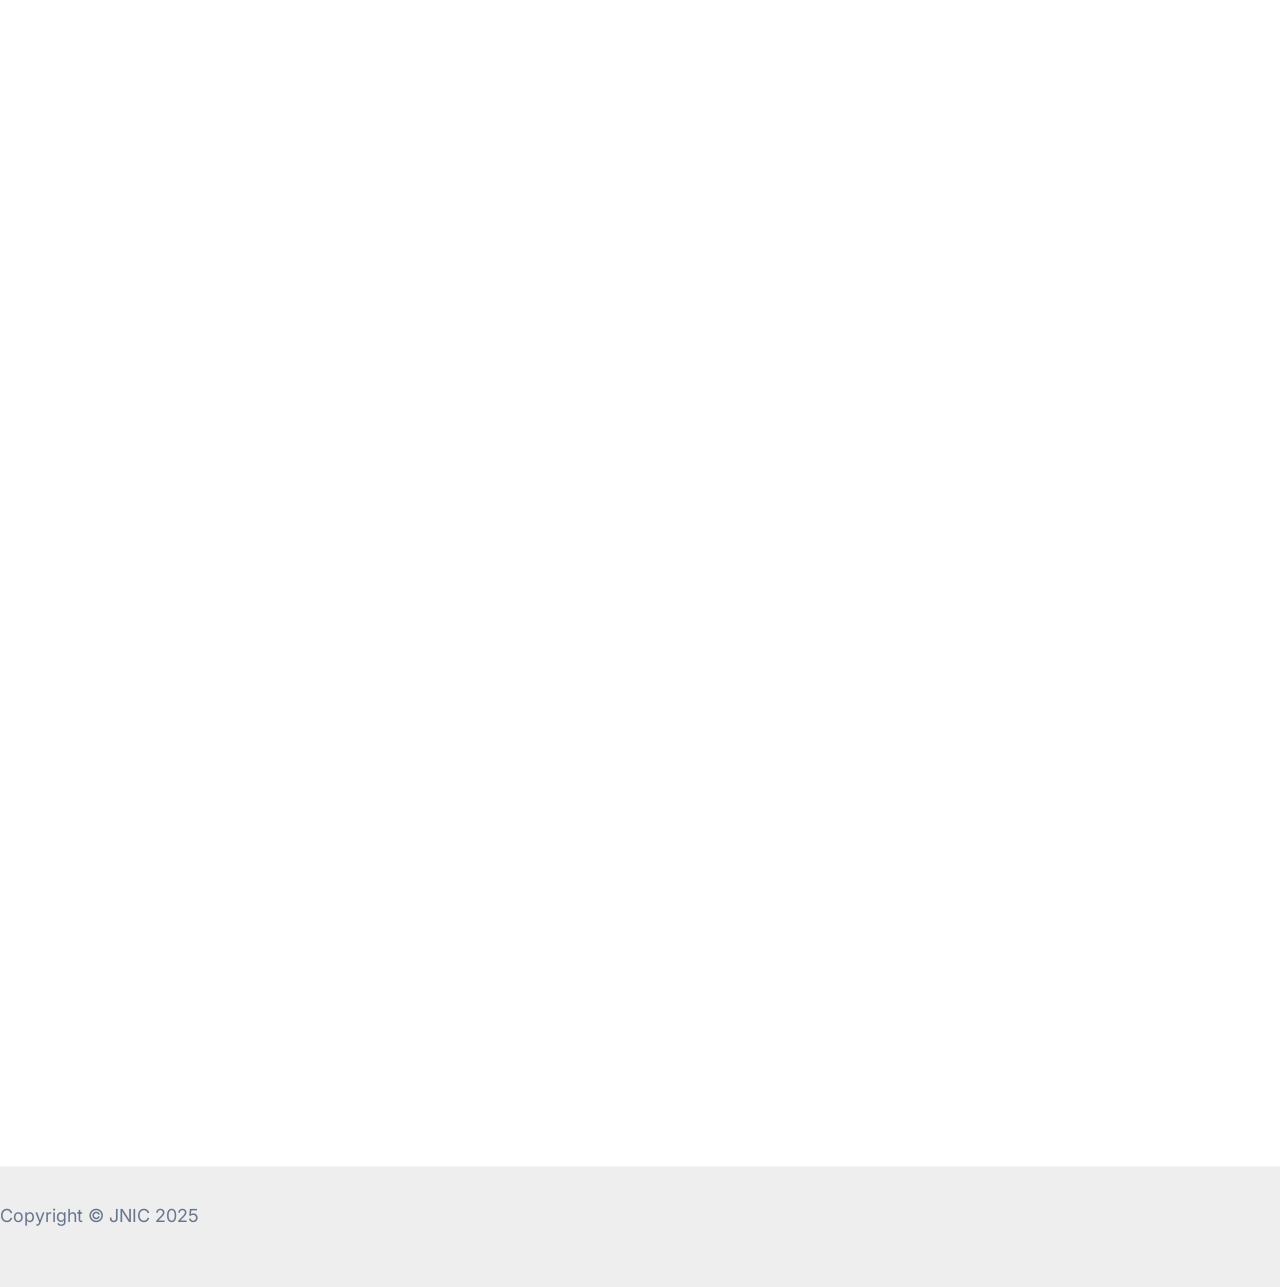
==== commit 9cbb01bc: "Updates" ====
--- a/agenda/index.html
+++ b/agenda/index.html
@@ -3790,7 +3790,7 @@
 
                                     <table>
 										<tr>
-										  <td><strong>08:00 - 09:00</strong></td>
+										  <td><strong>08:30 - 09:00</strong></td>
 										  <td>&#127903; Registro</td>
 										</tr>
 										<tr>
@@ -3877,7 +3877,7 @@
 
 									<table>
 										<tr>
-										  <td><strong>08:00 - 09:00</strong></td>
+										  <td><strong>08:30 - 09:00</strong></td>
 										  <td>&#127903; Registro</td>
 										</tr>
 										<tr>
@@ -3958,7 +3958,7 @@
 
 									<table>
 										<tr>
-										  <td><strong>08:00 - 09:00</strong></td>
+										  <td><strong>08:30 - 09:00</strong></td>
 										  <td>&#127903; Registro</td>
 										</tr>
 										<tr>
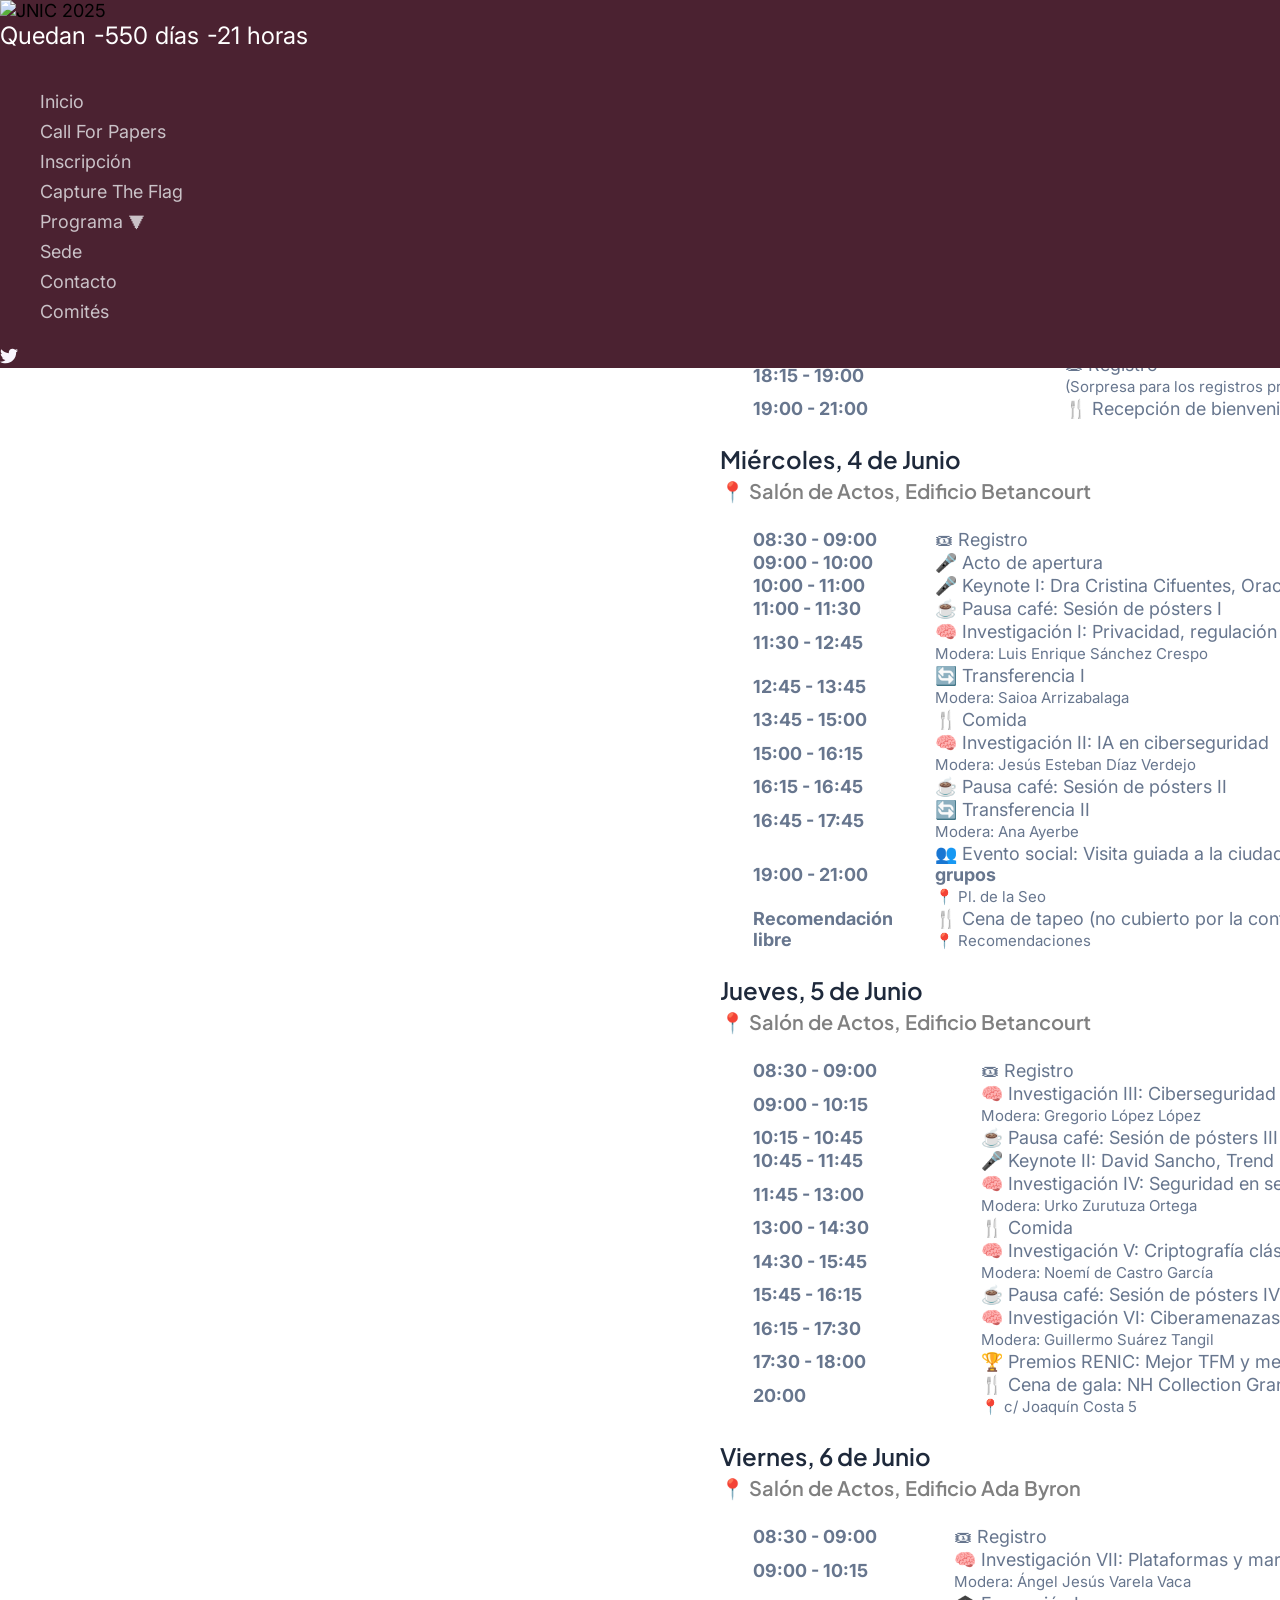
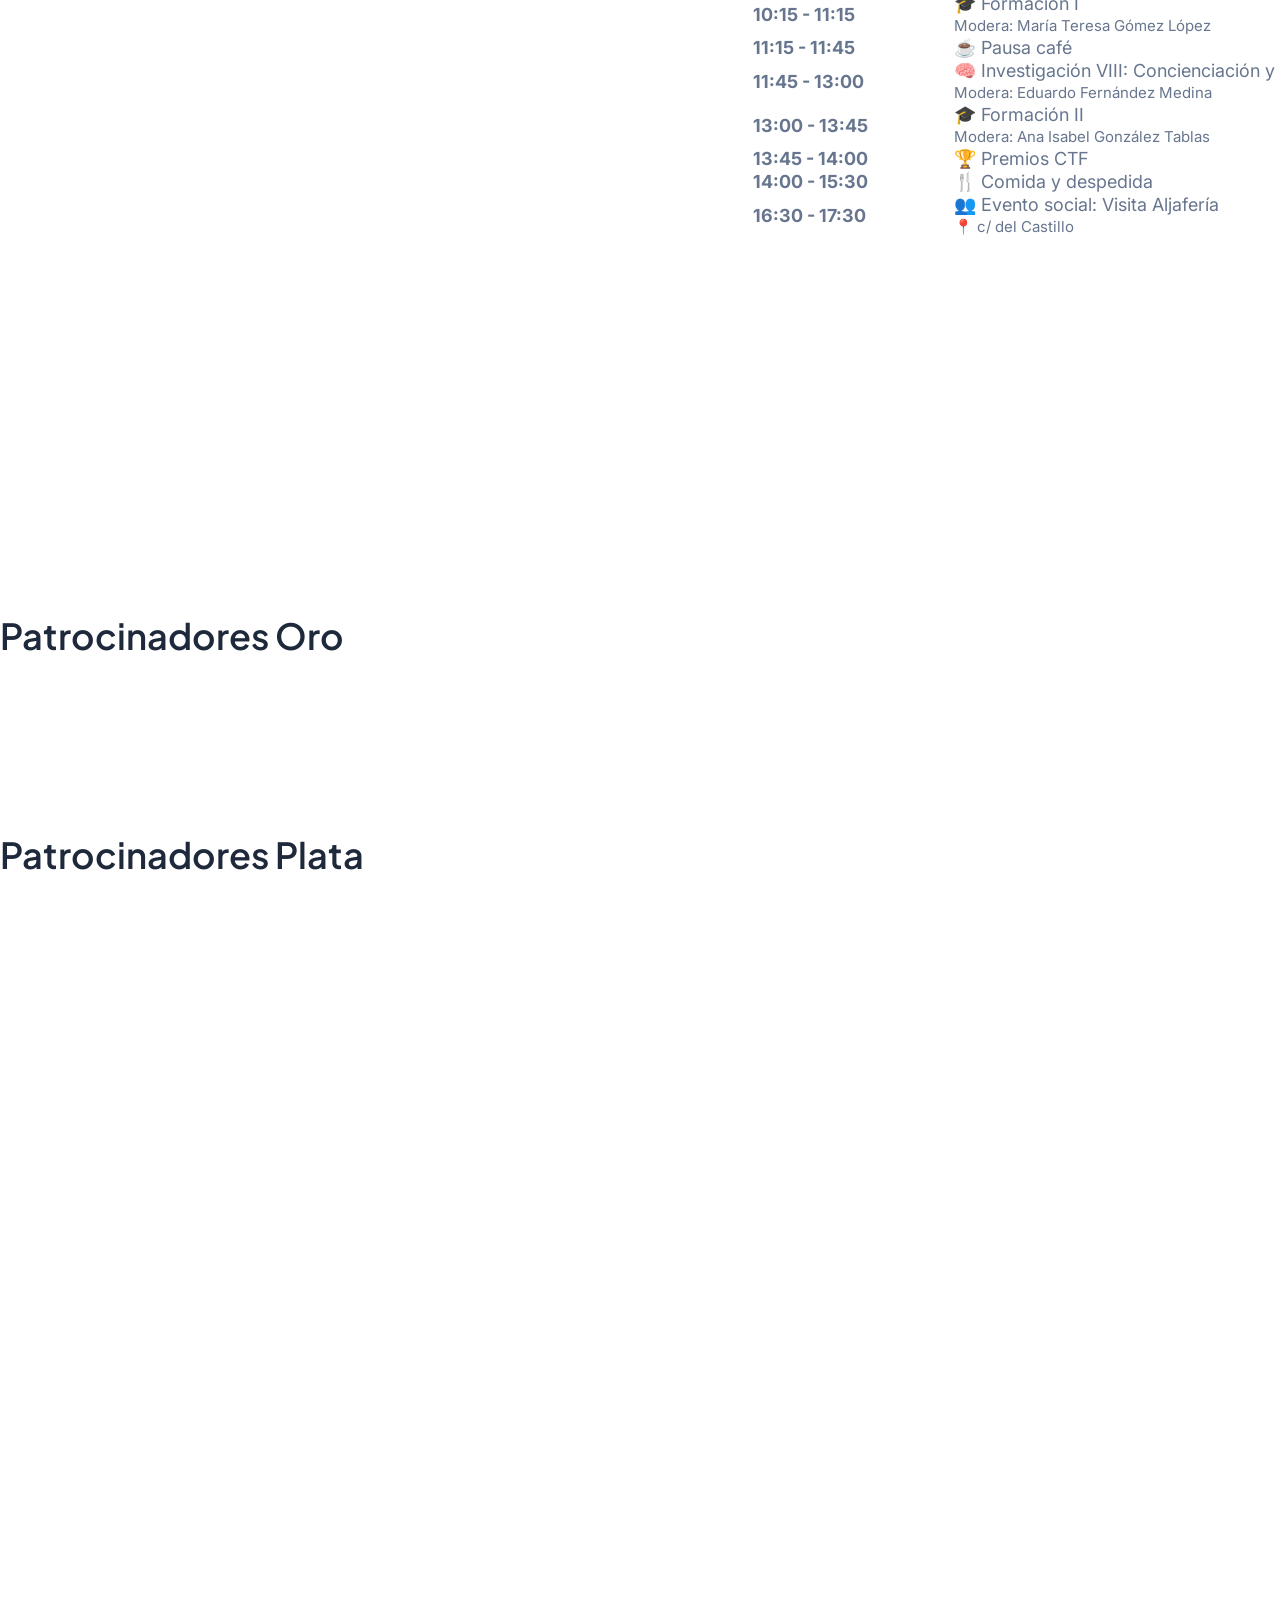
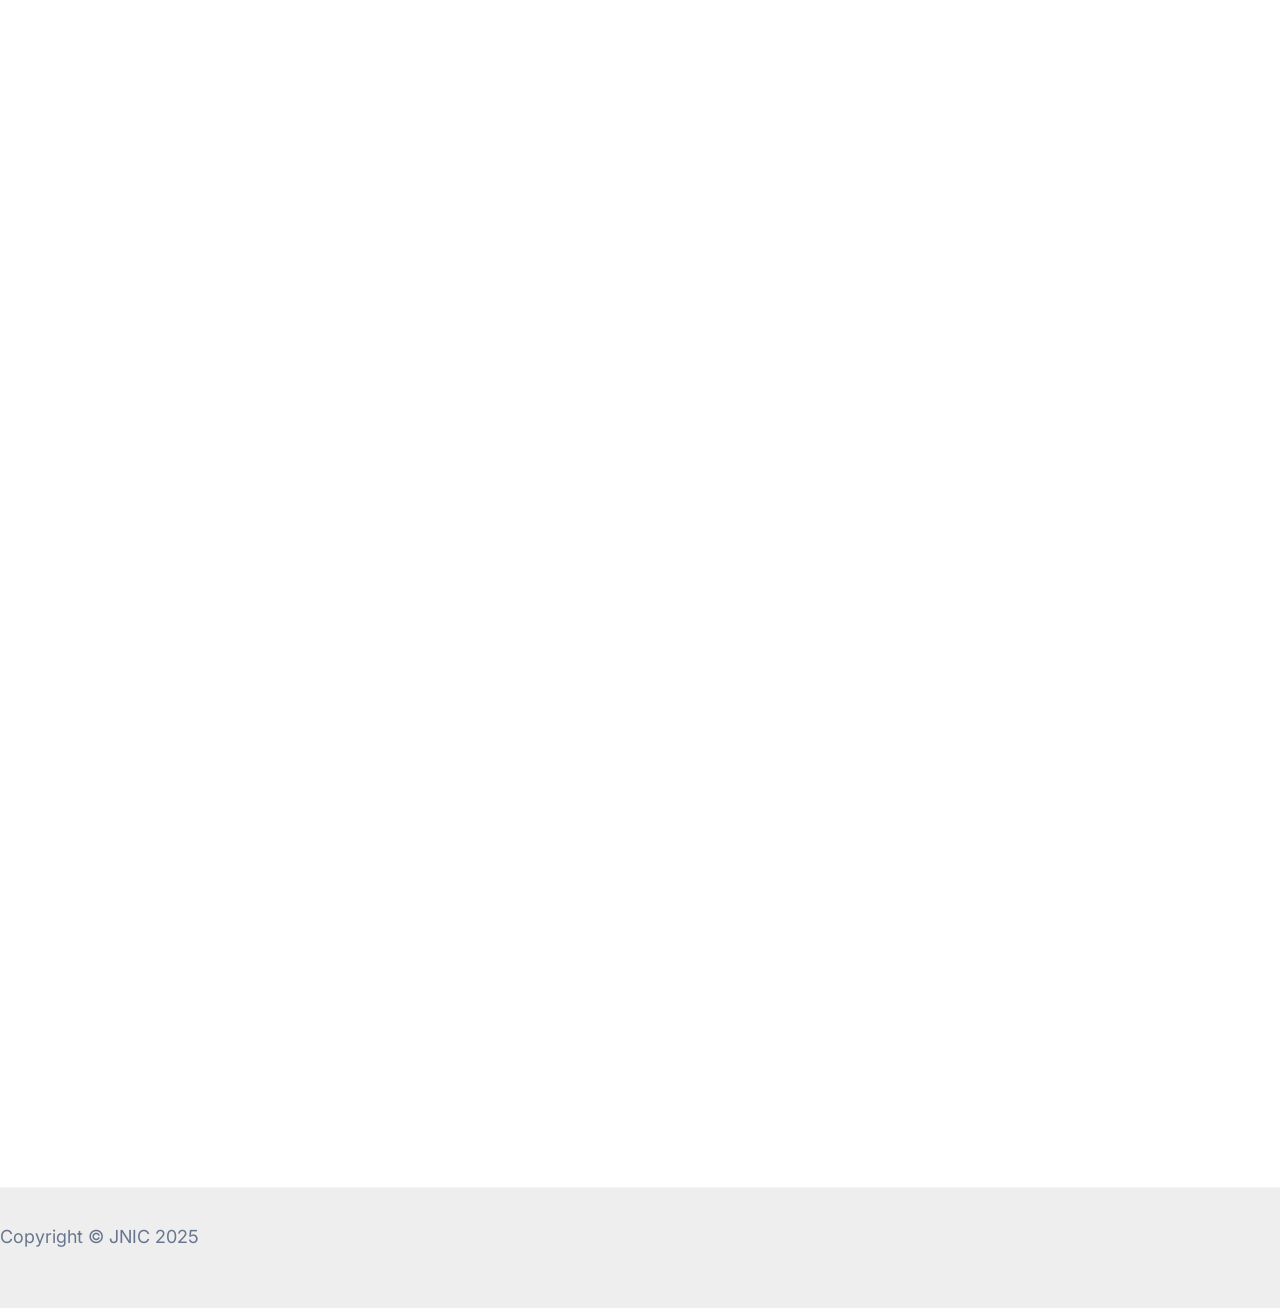
==== commit 612c132f: "City visit warning" ====
--- a/agenda/index.html
+++ b/agenda/index.html
@@ -3854,7 +3854,7 @@
 										<tr>
 										  <td><strong>19:00 - 21:00</strong></td>
 										  <td>
-                                            &#128101; Evento social: Visita guiada a la ciudad</a>
+                                            &#128101; Evento social: Visita guiada a la ciudad. <strong>Por favor, asistid al punto de encuentro 15 minutos antes para organizar a los grupos</strong></a>
                                             <br/>
                                             <small><a href="https://maps.app.goo.gl/FmLQq9eJCAyFEqoa6" style="color: inherit; text-decoration: none;">&#128205; Pl. de la Seo</small>
                                           </td>
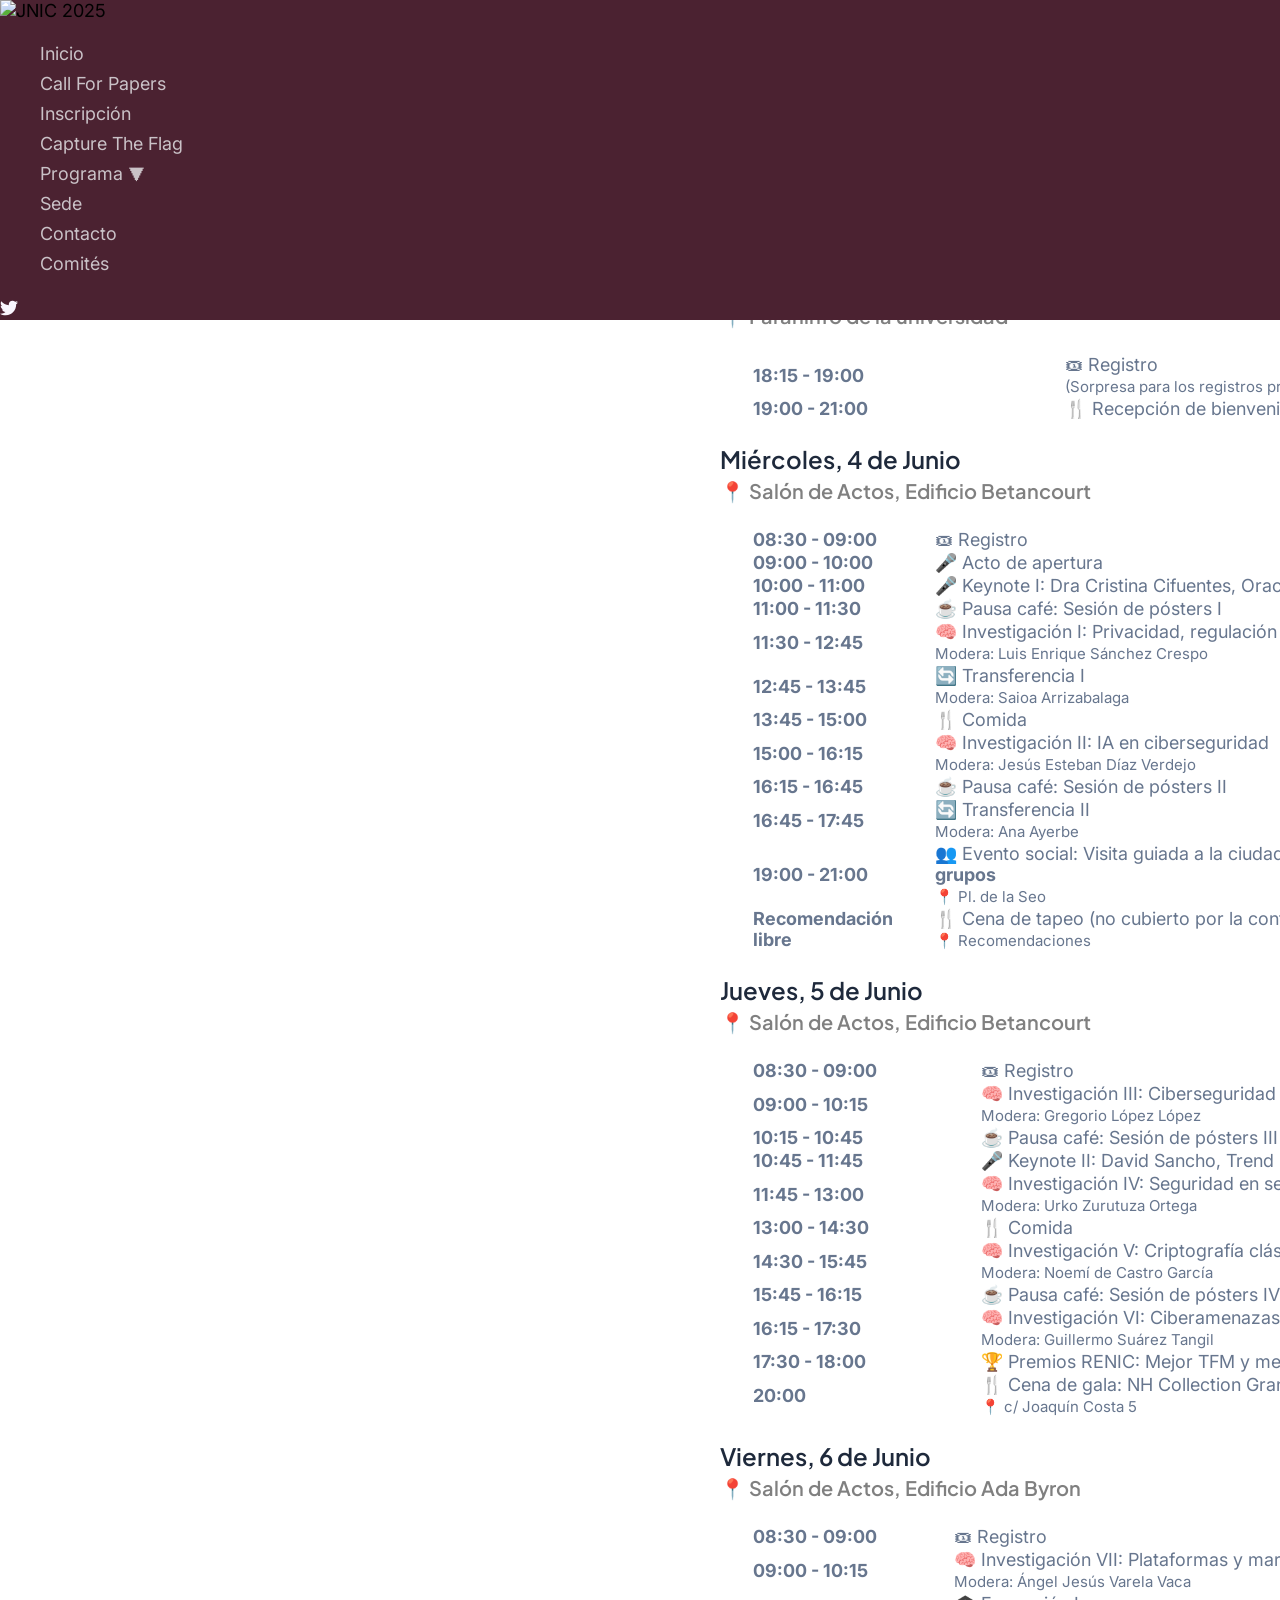
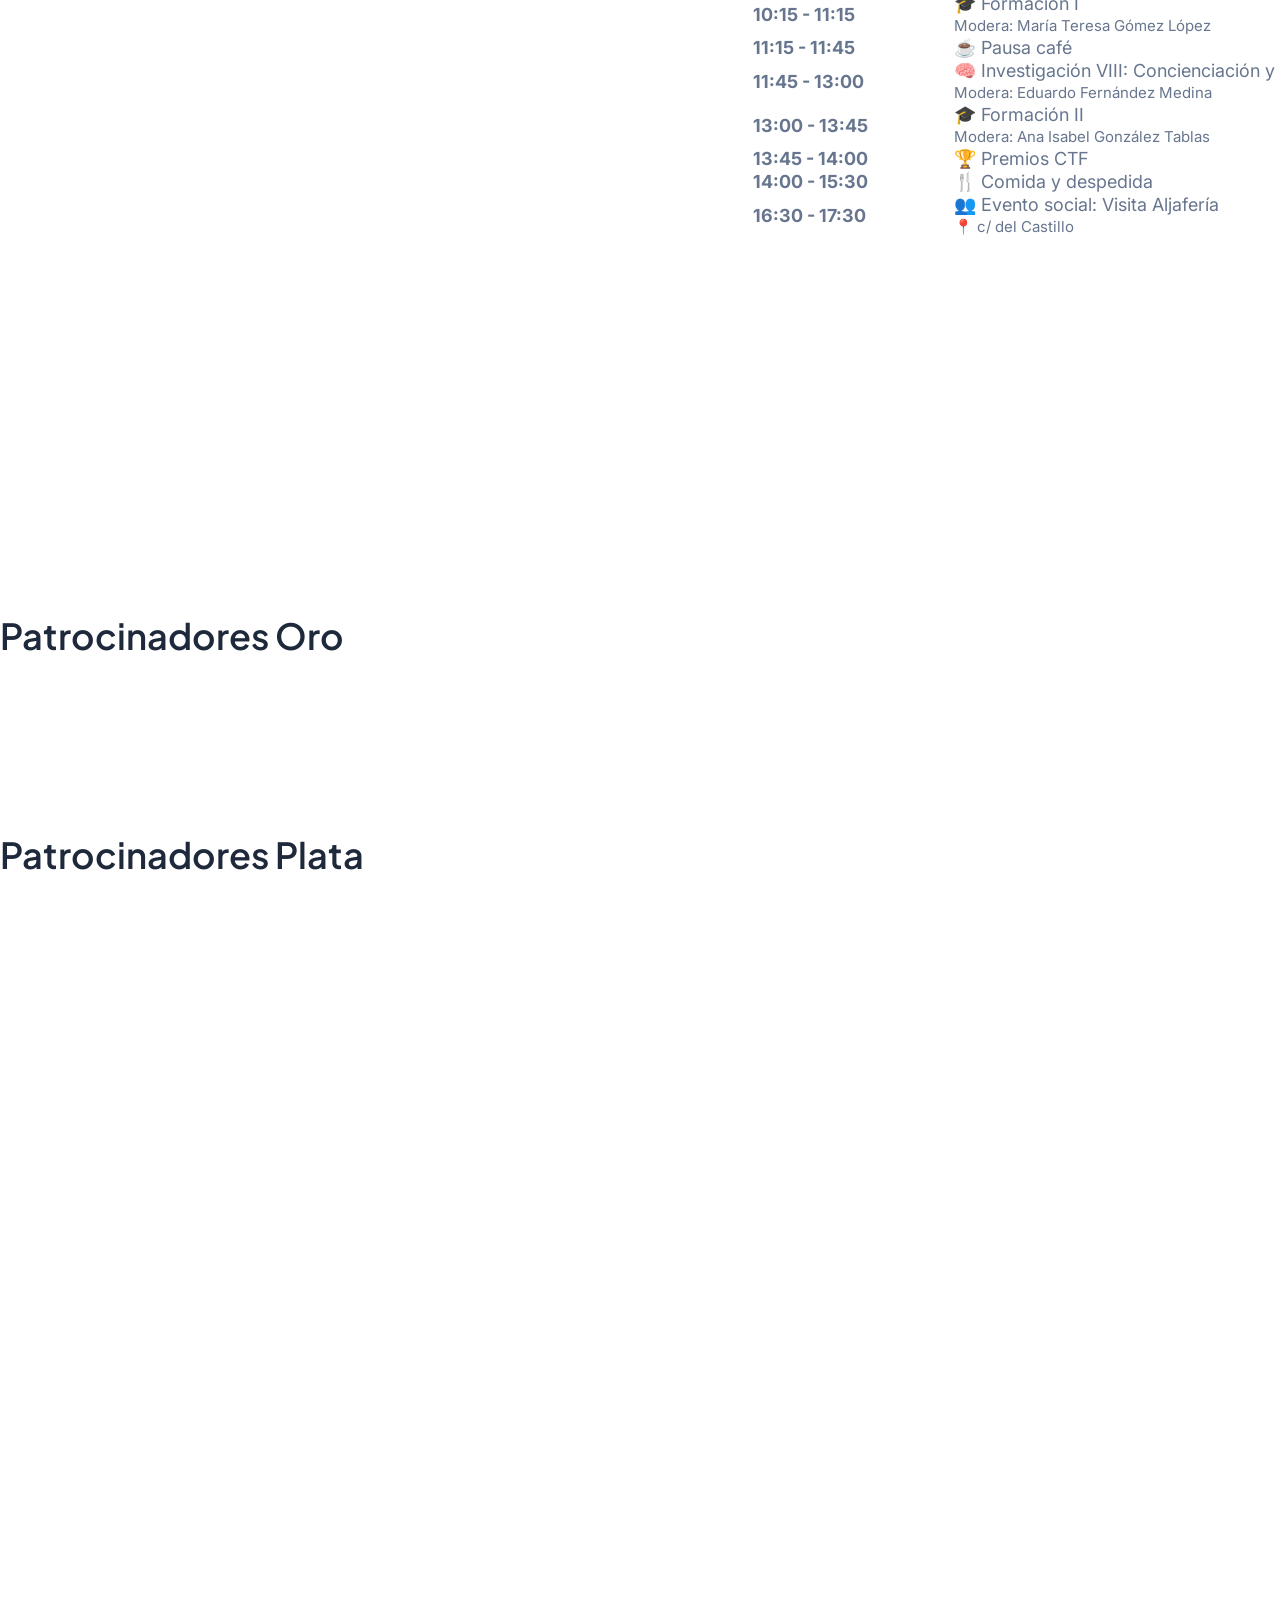
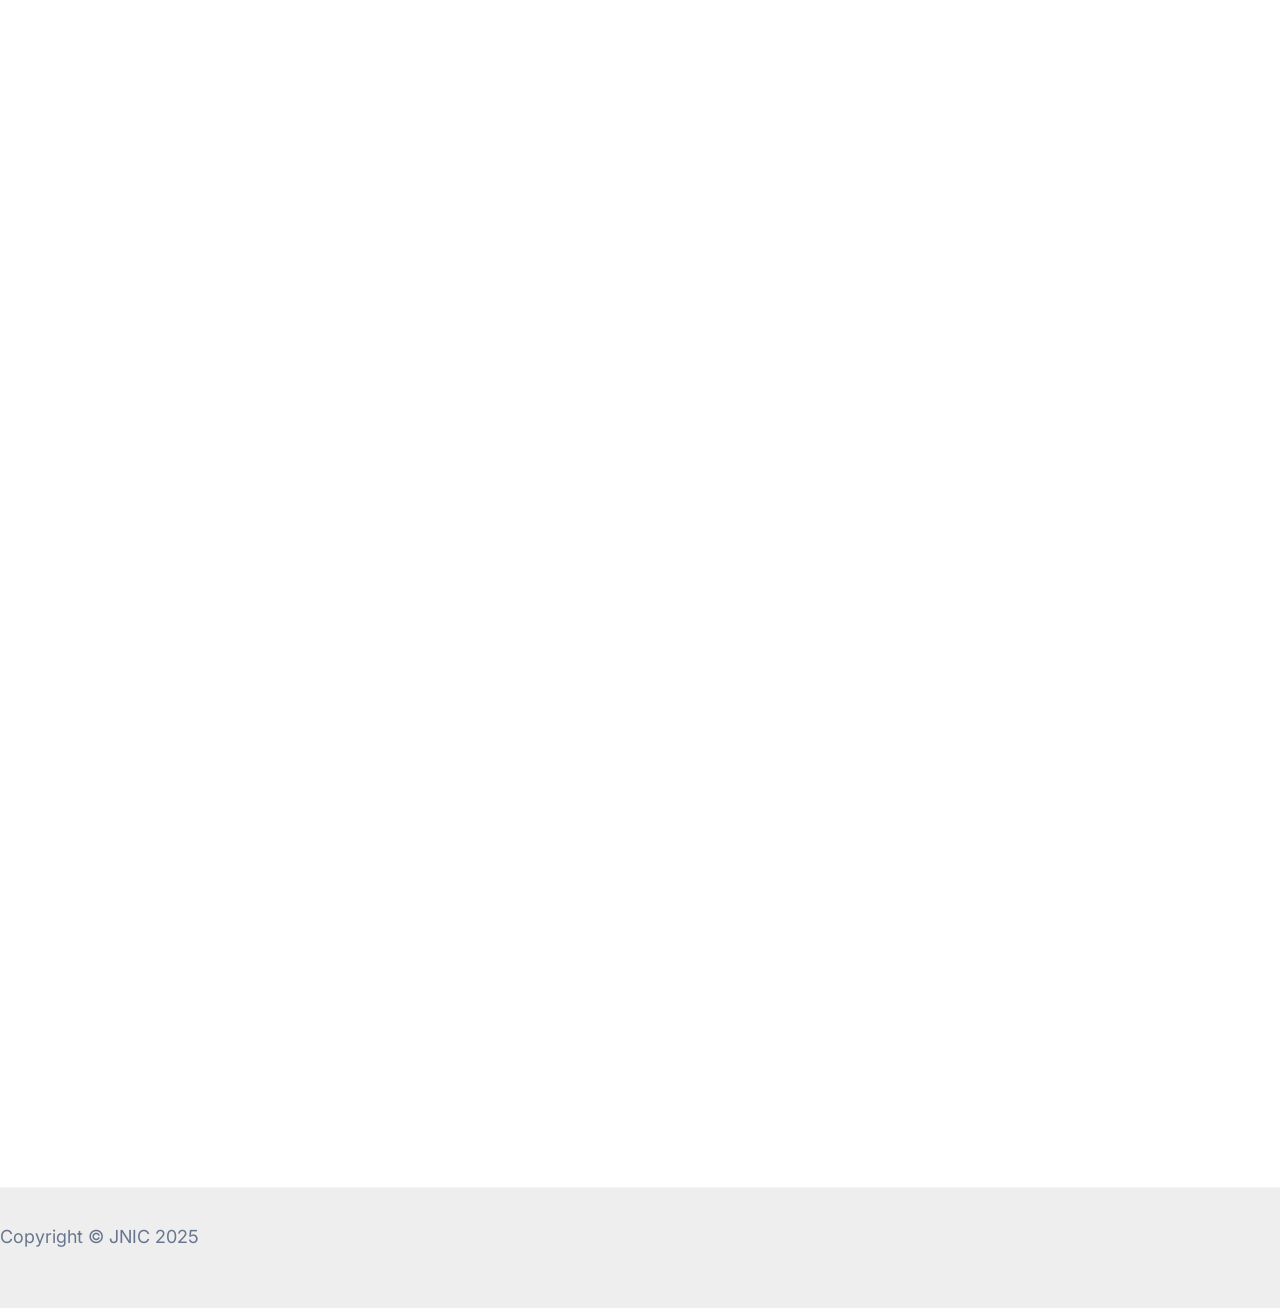
==== commit 74043718: "Actas actualizadas, cuenta atrás quitada" ====
--- a/agenda/index.html
+++ b/agenda/index.html
@@ -3441,7 +3441,7 @@
 										
 									</div>
 									<!-- CONGRESS COUNTDOWN -->
-									<div class="ast-builder-layout-element ast-flex site-header-focus-item" data-section="title_tagline">
+									<!-- <div class="ast-builder-layout-element ast-flex site-header-focus-item" data-section="title_tagline">
 										<div class="clock" id="clock1" style="display: flex; color: white; font-size: x-large;">
 											Quedan
 											<p style="width: 2mm;"></p>
@@ -3511,7 +3511,7 @@
                                                 }
                                             }
 										</script>		
-									</div>
+									</div> -->
 								</div>
 								<div
 									class="site-header-primary-section-right site-header-section ast-flex ast-grid-right-section">
@@ -3715,7 +3715,7 @@
 						<div class="ast-builder-layout-element ast-flex site-header-focus-item" data-section="title_tagline">
 
 						<!-- HOME JNIC LOGO -->
-						<div class="site-branding ast-site-identity"
+						<!-- <div class="site-branding ast-site-identity"
 							itemtype="https://schema.org/Organization" itemscope="itemscope">
 							<div class="clock" id="clock2" style="display: flex; color: white; font-size: x-large; justify-content: center; align-items: center;">
 								Quedan
@@ -3734,7 +3734,7 @@
 									targetDate: new Date("June, 4 2025 09:00:00"),
 								});timerMbile.startTimer();
 							</script>	
-						</div>
+						</div> -->
 					</div>
 				</div>
 			</div>
@@ -3795,7 +3795,9 @@
 										</tr>
 										<tr>
 										  <td><strong>09:00 - 10:00</strong></td>
-										  <td>&#127908; Acto de apertura</td>
+										  <td>
+											<a href="https://bit.ly/welcome-JNIC-25" style="color: inherit; text-decoration: none;">&#127908; Acto de apertura</a>
+										  </td>
 										</tr>
 										<tr>
 										  <td><strong>10:00 - 11:00</strong></td>
